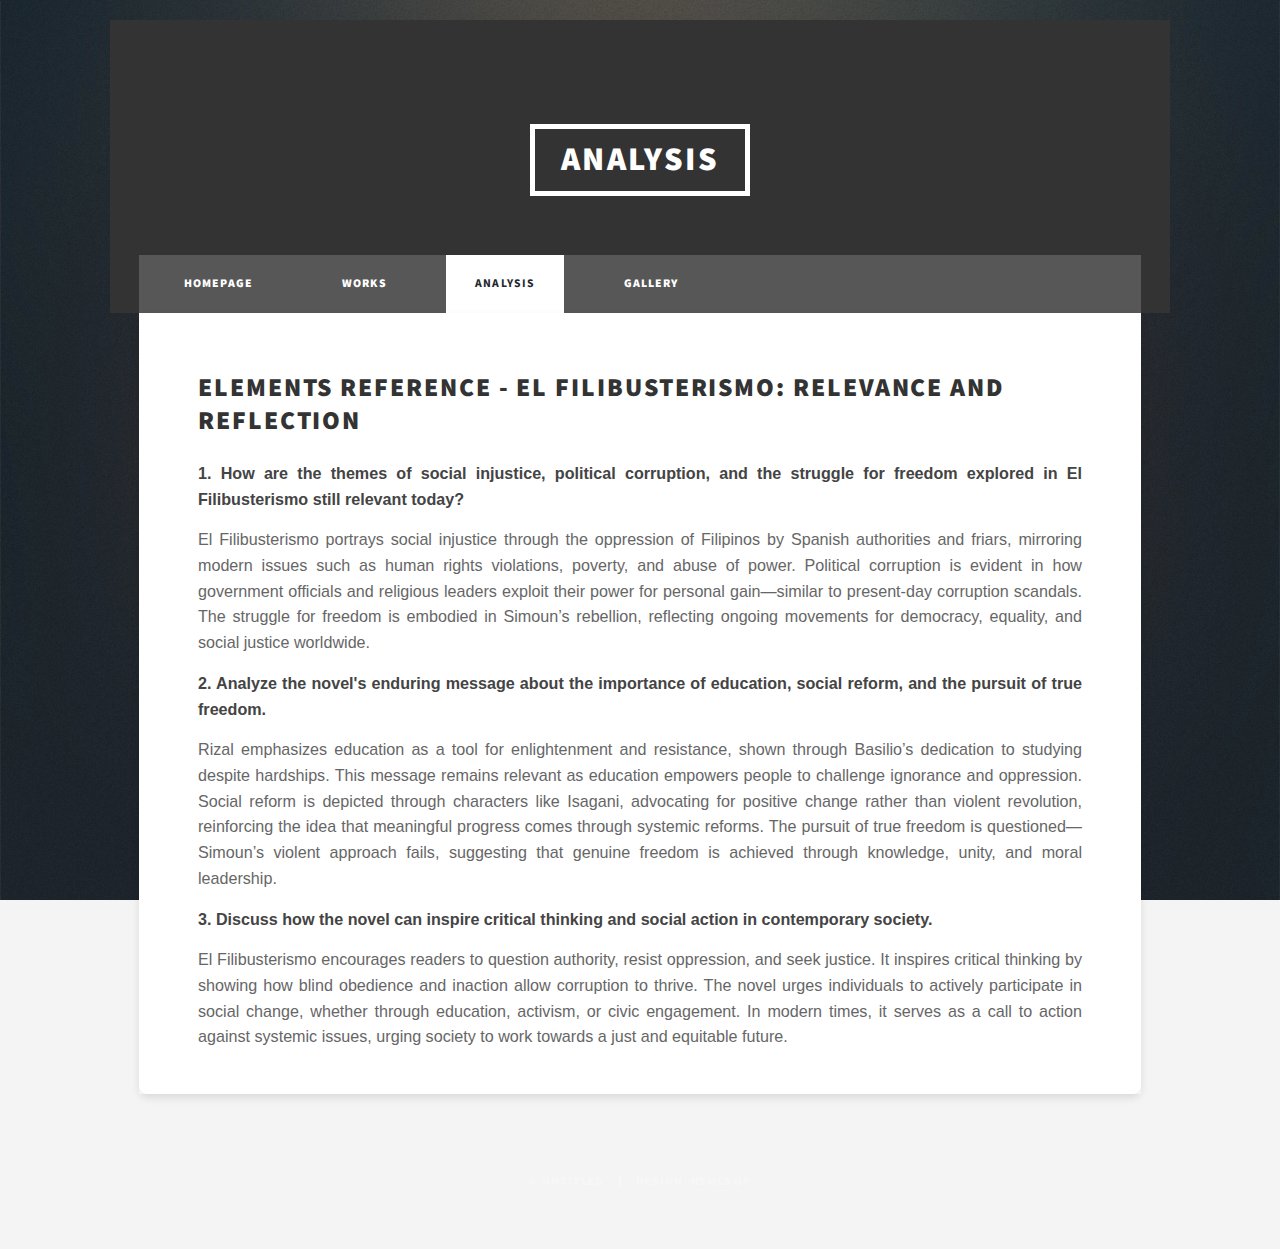
==== elements.html @ 584a5dd5 "Update elements.html" ====
<!DOCTYPE HTML>
<!--
	Massively by HTML5 UP
	html5up.net | @ajlkn
	Free for personal and commercial use under the CCA 3.0 license (html5up.net/license)
-->
<html>
	<head>
		<title>Analysis - El Filibusterismo</title>
		<meta charset="utf-8" />
		<meta name="viewport" content="width=device-width, initial-scale=1, user-scalable=no" />
		<link rel="stylesheet" href="assets/css/main.css" />
		<noscript><link rel="stylesheet" href="assets/css/noscript.css" /></noscript>
		<style>
        body {
            font-family: Arial, sans-serif;
            line-height: 1.6;
            margin: 0;
            padding: 0;
            background-color: #f4f4f4;
        }

        #wrapper {
            max-width: 1100px;
            margin: 0 auto;
            padding: 20px;
        }

        header {
            background: #333;
            color: #fff;
            padding: 20px 0;
            text-align: center;
        }

        nav ul {
            list-style-type: none;
            padding: 0;
            margin: 0;
            text-align: center;
        }

        nav ul li {
            display: inline;
            margin: 0 15px;
        }

        nav ul li a {
            color: #333;
            text-decoration: none;
        }

        nav ul li.active a {
            font-weight: bold;
        }

        .content {
            background-color: white;
            padding: 20px;
            border-radius: 8px;
            box-shadow: 0 4px 8px rgba(0, 0, 0, 0.1);
            margin-top: 20px;
        }

        .content h2 {
            color: #333;
        }

        .content p {
            color: #666;
            font-size: 1.1rem;
            margin-bottom: 1rem;
        }

        .content .question {
            font-weight: bold;
            color: #444;
        }
    </style>
	</head>
	<body class="is-preload">

		<!-- Wrapper -->
			<div id="wrapper">

				<!-- Header -->
					<header id="header">
						<a href="index.html" class="logo">Analysis</a>
					</header>

				<!-- Nav -->
					<nav id="nav">
						<ul class="links">
							<li><a href="index.html">Homepage</a></li>
							<li><a href="generic.html">Works</a></li>
							<li class="active"><a href="elements.html">Analysis</a></li>
                            <li><a href="gallery.html">Gallery</a></li>
						</ul>
						
					</nav>

				<!-- Main -->
					<div id="main">

                        <!-- Featured Post -->
							 <!-- Content Section -->
        <div class="content">
            <h2>Elements Reference - El Filibusterismo: Relevance and Reflection</h2>

            <div class="section">
                <p class="question">1. How are the themes of social injustice, political corruption, and the struggle for freedom explored in El Filibusterismo still relevant today?</p>
                <p>El Filibusterismo portrays social injustice through the oppression of Filipinos by Spanish authorities and friars, mirroring modern issues such as human rights violations, poverty, and abuse of power. Political corruption is evident in how government officials and religious leaders exploit their power for personal gain—similar to present-day corruption scandals. The struggle for freedom is embodied in Simoun’s rebellion, reflecting ongoing movements for democracy, equality, and social justice worldwide.</p>
            </div>

            <div class="section">
                <p class="question">2. Analyze the novel's enduring message about the importance of education, social reform, and the pursuit of true freedom.</p>
                <p>Rizal emphasizes education as a tool for enlightenment and resistance, shown through Basilio’s dedication to studying despite hardships. This message remains relevant as education empowers people to challenge ignorance and oppression. Social reform is depicted through characters like Isagani, advocating for positive change rather than violent revolution, reinforcing the idea that meaningful progress comes through systemic reforms. The pursuit of true freedom is questioned—Simoun’s violent approach fails, suggesting that genuine freedom is achieved through knowledge, unity, and moral leadership.</p>
            </div>

            <div class="section">
                <p class="question">3. Discuss how the novel can inspire critical thinking and social action in contemporary society.</p>
                <p>El Filibusterismo encourages readers to question authority, resist oppression, and seek justice. It inspires critical thinking by showing how blind obedience and inaction allow corruption to thrive. The novel urges individuals to actively participate in social change, whether through education, activism, or civic engagement. In modern times, it serves as a call to action against systemic issues, urging society to work towards a just and equitable future.</p>
            </div>
        </div>

    </div>

                   

                </div>

				<!-- Copyright -->
					<div id="copyright">
						<ul><li>&copy; Untitled</li><li>Design: <a href="https://html5up.net">HTML5 UP</a></li></ul>
					</div>

			</div>

		<!-- Scripts -->
			<script src="assets/js/jquery.min.js"></script>
			<script src="assets/js/jquery.scrollex.min.js"></script>
			<script src="assets/js/jquery.scrolly.min.js"></script>
			<script src="assets/js/browser.min.js"></script>
			<script src="assets/js/breakpoints.min.js"></script>
			<script src="assets/js/util.js"></script>
			<script src="assets/js/main.js"></script>

	</body>
</html>
---- assets/css/main.css ----
@import url(fontawesome-all.min.css);
@import url("https://fonts.googleapis.com/css?family=Merriweather:300,700,300italic,700italic|Source+Sans+Pro:900");

/*
	Massively by HTML5 UP
	html5up.net | @ajlkn
	Free for personal and commercial use under the CCA 3.0 license (html5up.net/license)
*/

html, body, div, span, applet, object,
iframe, h1, h2, h3, h4, h5, h6, p, blockquote,
pre, a, abbr, acronym, address, big, cite,
code, del, dfn, em, img, ins, kbd, q, s, samp,
small, strike, strong, sub, sup, tt, var, b,
u, i, center, dl, dt, dd, ol, ul, li, fieldset,
form, label, legend, table, caption, tbody,
tfoot, thead, tr, th, td, article, aside,
canvas, details, embed, figure, figcaption,
footer, header, hgroup, menu, nav, output, ruby,
section, summary, time, mark, audio, video {
	margin: 0;
	padding: 0;
	border: 0;
	font-size: 100%;
	font: inherit;
	vertical-align: baseline;}

article, aside, details, figcaption, figure,
footer, header, hgroup, menu, nav, section {
	display: block;}

body {
	line-height: 1;
}

ol, ul {
	list-style: none;
}

blockquote, q {
	quotes: none;
}

	blockquote:before, blockquote:after, q:before, q:after {
		content: '';
		content: none;
	}

table {
	border-collapse: collapse;
	border-spacing: 0;
}

body {
	-webkit-text-size-adjust: none;
}

mark {
	background-color: transparent;
	color: inherit;
}

input::-moz-focus-inner {
	border: 0;
	padding: 0;
}

input, select, textarea {
	-moz-appearance: none;
	-webkit-appearance: none;
	-ms-appearance: none;
	appearance: none;
}

/* Basic */

	@-ms-viewport {
		width: device-width;
	}

	body {
		-ms-overflow-style: scrollbar;
	}

	@media screen and (max-width: 480px) {

		html, body {
			min-width: 320px;
		}

	}

	html {
		box-sizing: border-box;
	}

	*, *:before, *:after {
		box-sizing: inherit;
	}

	body {
		background-color: #1e252d;
	}

		body.is-preload *, body.is-preload *:before, body.is-preload *:after {
			-moz-animation: none !important;
			-webkit-animation: none !important;
			-ms-animation: none !important;
			animation: none !important;
			-moz-transition: none !important;
			-webkit-transition: none !important;
			-ms-transition: none !important;
			transition: none !important;
		}

/* Type */

	html {
		font-size: 16pt;
	}

		@media screen and (max-width: 1680px) {

			html {
				font-size: 12pt;
			}

		}

		@media screen and (max-width: 1280px) {

			html {
				font-size: 11pt;
			}

		}

		@media screen and (max-width: 360px) {

			html {
				font-size: 10pt;
			}

		}

	body {
		color: #212931;
	}

	body, input, select, textarea {
		font-family: "Merriweather", Georgia, serif;
		font-weight: 300;
		font-size: 1rem;
		line-height: 2.375;
	}

	a {
		-moz-transition: color 0.2s ease-in-out, background-color 0.2s ease-in-out, border-color 0.2s ease-in-out, box-shadow 0.2s ease-in-out;
		-webkit-transition: color 0.2s ease-in-out, background-color 0.2s ease-in-out, border-color 0.2s ease-in-out, box-shadow 0.2s ease-in-out;
		-ms-transition: color 0.2s ease-in-out, background-color 0.2s ease-in-out, border-color 0.2s ease-in-out, box-shadow 0.2s ease-in-out;
		transition: color 0.2s ease-in-out, background-color 0.2s ease-in-out, border-color 0.2s ease-in-out, box-shadow 0.2s ease-in-out;
		border-bottom: dotted 1px;
		text-decoration: none;
	}

		a:hover {
			border-bottom-color: transparent;
		}

	strong, b {
		font-weight: 600;
	}

	em, i {
		font-style: italic;
	}

	p {
		text-align: justify;
		margin: 0 0 2rem 0;
	}

	h1, h2, h3, h4, h5, h6 {
		font-family: "Source Sans Pro", Helvetica, sans-serif;
		font-weight: 900;
		line-height: 1.5;
		letter-spacing: 0.075em;
		text-transform: uppercase;
		margin: 0 0 1rem 0;
	}

		h1 a, h2 a, h3 a, h4 a, h5 a, h6 a {
			border-bottom: 0;
			color: inherit;
			text-decoration: none;
		}

	h1 {
		font-size: 4rem;
		line-height: 1.1;
		margin: 0 0 2rem 0;
	}

	h2 {
		font-size: 1.75rem;
		line-height: 1.3;
		margin: 0 0 1.5rem 0;
	}

	h3 {
		font-size: 1.25rem;
		margin: 0 0 1.5rem 0;
	}

	h4 {
		font-size: 1rem;
	}

	h5 {
		font-size: 0.9rem;
	}

	h6 {
		font-size: 0.8rem;
	}

	sub {
		font-size: 0.8rem;
		position: relative;
		top: 0.5rem;
	}

	sup {
		font-size: 0.8rem;
		position: relative;
		top: -0.5rem;
	}

	blockquote {
		border-left: solid 4px;
		font-style: italic;
		margin: 0 0 2rem 0;
		padding: 0.5rem 0 0.5rem 2rem;
	}

	code {
		border: solid 2px;
		font-family: "Courier New", monospace;
		font-size: 0.9rem;
		margin: 0 0.25rem;
		padding: 0.25rem 0.65rem;
	}

	pre {
		-webkit-overflow-scrolling: touch;
		font-family: "Courier New", monospace;
		font-size: 0.9rem;
		margin: 0 0 2rem 0;
	}

		pre code {
			display: block;
			line-height: 1.75;
			padding: 1rem 1.5rem;
			overflow-x: auto;
		}

	hr {
		border: 0;
		border-bottom: solid 2px;
		margin: 3rem 0;
	}

		hr.major {
			margin: 5rem 0;
		}

	.align-left {
		text-align: left;
	}

	.align-center {
		text-align: center;
	}

	.align-right {
		text-align: right;
	}

	input, select, textarea {
		color: #212931;
	}

	a {
		color: #212931;
		border-bottom-color: rgba(33, 41, 49, 0.5);
	}

		a:hover {
			border-bottom-color: transparent;
			color: #18bfef !important;
		}

	strong, b {
		color: #212931;
	}

	h1, h2, h3, h4, h5, h6 {
		color: #212931;
	}

	blockquote {
		border-left-color: #eeeeee;
	}

	code {
		background: rgba(220, 220, 220, 0.25);
		border-color: #eeeeee;
	}

	hr {
		border-bottom-color: #eeeeee;
	}

/* Row */

	.row {
		display: flex;
		flex-wrap: wrap;
		box-sizing: border-box;
		align-items: stretch;
	}

		.row > * {
			box-sizing: border-box;
		}

		.row.gtr-uniform > * > :last-child {
			margin-bottom: 0;
		}

		.row.aln-left {
			justify-content: flex-start;
		}

		.row.aln-center {
			justify-content: center;
		}

		.row.aln-right {
			justify-content: flex-end;
		}

		.row.aln-top {
			align-items: flex-start;
		}

		.row.aln-middle {
			align-items: center;
		}

		.row.aln-bottom {
			align-items: flex-end;
		}

		.row > .imp {
			order: -1;
		}

		.row > .col-1 {
			width: 8.33333%;
		}

		.row > .off-1 {
			margin-left: 8.33333%;
		}

		.row > .col-2 {
			width: 16.66667%;
		}

		.row > .off-2 {
			margin-left: 16.66667%;
		}

		.row > .col-3 {
			width: 25%;
		}

		.row > .off-3 {
			margin-left: 25%;
		}

		.row > .col-4 {
			width: 33.33333%;
		}

		.row > .off-4 {
			margin-left: 33.33333%;
		}

		.row > .col-5 {
			width: 41.66667%;
		}

		.row > .off-5 {
			margin-left: 41.66667%;
		}

		.row > .col-6 {
			width: 50%;
		}

		.row > .off-6 {
			margin-left: 50%;
		}

		.row > .col-7 {
			width: 58.33333%;
		}

		.row > .off-7 {
			margin-left: 58.33333%;
		}

		.row > .col-8 {
			width: 66.66667%;
		}

		.row > .off-8 {
			margin-left: 66.66667%;
		}

		.row > .col-9 {
			width: 75%;
		}

		.row > .off-9 {
			margin-left: 75%;
		}

		.row > .col-10 {
			width: 83.33333%;
		}

		.row > .off-10 {
			margin-left: 83.33333%;
		}

		.row > .col-11 {
			width: 91.66667%;
		}

		.row > .off-11 {
			margin-left: 91.66667%;
		}

		.row > .col-12 {
			width: 100%;
		}

		.row > .off-12 {
			margin-left: 100%;
		}

		.row.gtr-0 {
			margin-top: 0;
			margin-left: 0rem;
		}

			.row.gtr-0 > * {
				padding: 0 0 0 0rem;
			}

			.row.gtr-0.gtr-uniform {
				margin-top: 0rem;
			}

				.row.gtr-0.gtr-uniform > * {
					padding-top: 0rem;
				}

		.row.gtr-25 {
			margin-top: 0;
			margin-left: -0.375rem;
		}

			.row.gtr-25 > * {
				padding: 0 0 0 0.375rem;
			}

			.row.gtr-25.gtr-uniform {
				margin-top: -0.375rem;
			}

				.row.gtr-25.gtr-uniform > * {
					padding-top: 0.375rem;
				}

		.row.gtr-50 {
			margin-top: 0;
			margin-left: -0.75rem;
		}

			.row.gtr-50 > * {
				padding: 0 0 0 0.75rem;
			}

			.row.gtr-50.gtr-uniform {
				margin-top: -0.75rem;
			}

				.row.gtr-50.gtr-uniform > * {
					padding-top: 0.75rem;
				}

		.row {
			margin-top: 0;
			margin-left: -1.5rem;
		}

			.row > * {
				padding: 0 0 0 1.5rem;
			}

			.row.gtr-uniform {
				margin-top: -1.5rem;
			}

				.row.gtr-uniform > * {
					padding-top: 1.5rem;
				}

		.row.gtr-150 {
			margin-top: 0;
			margin-left: -2.25rem;
		}

			.row.gtr-150 > * {
				padding: 0 0 0 2.25rem;
			}

			.row.gtr-150.gtr-uniform {
				margin-top: -2.25rem;
			}

				.row.gtr-150.gtr-uniform > * {
					padding-top: 2.25rem;
				}

		.row.gtr-200 {
			margin-top: 0;
			margin-left: -3rem;
		}

			.row.gtr-200 > * {
				padding: 0 0 0 3rem;
			}

			.row.gtr-200.gtr-uniform {
				margin-top: -3rem;
			}

				.row.gtr-200.gtr-uniform > * {
					padding-top: 3rem;
				}

		@media screen and (max-width: 1680px) {

			.row {
				display: flex;
				flex-wrap: wrap;
				box-sizing: border-box;
				align-items: stretch;
			}

				.row > * {
					box-sizing: border-box;
				}

				.row.gtr-uniform > * > :last-child {
					margin-bottom: 0;
				}

				.row.aln-left {
					justify-content: flex-start;
				}

				.row.aln-center {
					justify-content: center;
				}

				.row.aln-right {
					justify-content: flex-end;
				}

				.row.aln-top {
					align-items: flex-start;
				}

				.row.aln-middle {
					align-items: center;
				}

				.row.aln-bottom {
					align-items: flex-end;
				}

				.row > .imp-xlarge {
					order: -1;
				}

				.row > .col-1-xlarge {
					width: 8.33333%;
				}

				.row > .off-1-xlarge {
					margin-left: 8.33333%;
				}

				.row > .col-2-xlarge {
					width: 16.66667%;
				}

				.row > .off-2-xlarge {
					margin-left: 16.66667%;
				}

				.row > .col-3-xlarge {
					width: 25%;
				}

				.row > .off-3-xlarge {
					margin-left: 25%;
				}

				.row > .col-4-xlarge {
					width: 33.33333%;
				}

				.row > .off-4-xlarge {
					margin-left: 33.33333%;
				}

				.row > .col-5-xlarge {
					width: 41.66667%;
				}

				.row > .off-5-xlarge {
					margin-left: 41.66667%;
				}

				.row > .col-6-xlarge {
					width: 50%;
				}

				.row > .off-6-xlarge {
					margin-left: 50%;
				}

				.row > .col-7-xlarge {
					width: 58.33333%;
				}

				.row > .off-7-xlarge {
					margin-left: 58.33333%;
				}

				.row > .col-8-xlarge {
					width: 66.66667%;
				}

				.row > .off-8-xlarge {
					margin-left: 66.66667%;
				}

				.row > .col-9-xlarge {
					width: 75%;
				}

				.row > .off-9-xlarge {
					margin-left: 75%;
				}

				.row > .col-10-xlarge {
					width: 83.33333%;
				}

				.row > .off-10-xlarge {
					margin-left: 83.33333%;
				}

				.row > .col-11-xlarge {
					width: 91.66667%;
				}

				.row > .off-11-xlarge {
					margin-left: 91.66667%;
				}

				.row > .col-12-xlarge {
					width: 100%;
				}

				.row > .off-12-xlarge {
					margin-left: 100%;
				}

				.row.gtr-0 {
					margin-top: 0;
					margin-left: 0rem;
				}

					.row.gtr-0 > * {
						padding: 0 0 0 0rem;
					}

					.row.gtr-0.gtr-uniform {
						margin-top: 0rem;
					}

						.row.gtr-0.gtr-uniform > * {
							padding-top: 0rem;
						}

				.row.gtr-25 {
					margin-top: 0;
					margin-left: -0.375rem;
				}

					.row.gtr-25 > * {
						padding: 0 0 0 0.375rem;
					}

					.row.gtr-25.gtr-uniform {
						margin-top: -0.375rem;
					}

						.row.gtr-25.gtr-uniform > * {
							padding-top: 0.375rem;
						}

				.row.gtr-50 {
					margin-top: 0;
					margin-left: -0.75rem;
				}

					.row.gtr-50 > * {
						padding: 0 0 0 0.75rem;
					}

					.row.gtr-50.gtr-uniform {
						margin-top: -0.75rem;
					}

						.row.gtr-50.gtr-uniform > * {
							padding-top: 0.75rem;
						}

				.row {
					margin-top: 0;
					margin-left: -1.5rem;
				}

					.row > * {
						padding: 0 0 0 1.5rem;
					}

					.row.gtr-uniform {
						margin-top: -1.5rem;
					}

						.row.gtr-uniform > * {
							padding-top: 1.5rem;
						}

				.row.gtr-150 {
					margin-top: 0;
					margin-left: -2.25rem;
				}

					.row.gtr-150 > * {
						padding: 0 0 0 2.25rem;
					}

					.row.gtr-150.gtr-uniform {
						margin-top: -2.25rem;
					}

						.row.gtr-150.gtr-uniform > * {
							padding-top: 2.25rem;
						}

				.row.gtr-200 {
					margin-top: 0;
					margin-left: -3rem;
				}

					.row.gtr-200 > * {
						padding: 0 0 0 3rem;
					}

					.row.gtr-200.gtr-uniform {
						margin-top: -3rem;
					}

						.row.gtr-200.gtr-uniform > * {
							padding-top: 3rem;
						}

		}

		@media screen and (max-width: 1280px) {

			.row {
				display: flex;
				flex-wrap: wrap;
				box-sizing: border-box;
				align-items: stretch;
			}

				.row > * {
					box-sizing: border-box;
				}

				.row.gtr-uniform > * > :last-child {
					margin-bottom: 0;
				}

				.row.aln-left {
					justify-content: flex-start;
				}

				.row.aln-center {
					justify-content: center;
				}

				.row.aln-right {
					justify-content: flex-end;
				}

				.row.aln-top {
					align-items: flex-start;
				}

				.row.aln-middle {
					align-items: center;
				}

				.row.aln-bottom {
					align-items: flex-end;
				}

				.row > .imp-large {
					order: -1;
				}

				.row > .col-1-large {
					width: 8.33333%;
				}

				.row > .off-1-large {
					margin-left: 8.33333%;
				}

				.row > .col-2-large {
					width: 16.66667%;
				}

				.row > .off-2-large {
					margin-left: 16.66667%;
				}

				.row > .col-3-large {
					width: 25%;
				}

				.row > .off-3-large {
					margin-left: 25%;
				}

				.row > .col-4-large {
					width: 33.33333%;
				}

				.row > .off-4-large {
					margin-left: 33.33333%;
				}

				.row > .col-5-large {
					width: 41.66667%;
				}

				.row > .off-5-large {
					margin-left: 41.66667%;
				}

				.row > .col-6-large {
					width: 50%;
				}

				.row > .off-6-large {
					margin-left: 50%;
				}

				.row > .col-7-large {
					width: 58.33333%;
				}

				.row > .off-7-large {
					margin-left: 58.33333%;
				}

				.row > .col-8-large {
					width: 66.66667%;
				}

				.row > .off-8-large {
					margin-left: 66.66667%;
				}

				.row > .col-9-large {
					width: 75%;
				}

				.row > .off-9-large {
					margin-left: 75%;
				}

				.row > .col-10-large {
					width: 83.33333%;
				}

				.row > .off-10-large {
					margin-left: 83.33333%;
				}

				.row > .col-11-large {
					width: 91.66667%;
				}

				.row > .off-11-large {
					margin-left: 91.66667%;
				}

				.row > .col-12-large {
					width: 100%;
				}

				.row > .off-12-large {
					margin-left: 100%;
				}

				.row.gtr-0 {
					margin-top: 0;
					margin-left: 0rem;
				}

					.row.gtr-0 > * {
						padding: 0 0 0 0rem;
					}

					.row.gtr-0.gtr-uniform {
						margin-top: 0rem;
					}

						.row.gtr-0.gtr-uniform > * {
							padding-top: 0rem;
						}

				.row.gtr-25 {
					margin-top: 0;
					margin-left: -0.375rem;
				}

					.row.gtr-25 > * {
						padding: 0 0 0 0.375rem;
					}

					.row.gtr-25.gtr-uniform {
						margin-top: -0.375rem;
					}

						.row.gtr-25.gtr-uniform > * {
							padding-top: 0.375rem;
						}

				.row.gtr-50 {
					margin-top: 0;
					margin-left: -0.75rem;
				}

					.row.gtr-50 > * {
						padding: 0 0 0 0.75rem;
					}

					.row.gtr-50.gtr-uniform {
						margin-top: -0.75rem;
					}

						.row.gtr-50.gtr-uniform > * {
							padding-top: 0.75rem;
						}

				.row {
					margin-top: 0;
					margin-left: -1.5rem;
				}

					.row > * {
						padding: 0 0 0 1.5rem;
					}

					.row.gtr-uniform {
						margin-top: -1.5rem;
					}

						.row.gtr-uniform > * {
							padding-top: 1.5rem;
						}

				.row.gtr-150 {
					margin-top: 0;
					margin-left: -2.25rem;
				}

					.row.gtr-150 > * {
						padding: 0 0 0 2.25rem;
					}

					.row.gtr-150.gtr-uniform {
						margin-top: -2.25rem;
					}

						.row.gtr-150.gtr-uniform > * {
							padding-top: 2.25rem;
						}

				.row.gtr-200 {
					margin-top: 0;
					margin-left: -3rem;
				}

					.row.gtr-200 > * {
						padding: 0 0 0 3rem;
					}

					.row.gtr-200.gtr-uniform {
						margin-top: -3rem;
					}

						.row.gtr-200.gtr-uniform > * {
							padding-top: 3rem;
						}

		}

		@media screen and (max-width: 980px) {

			.row {
				display: flex;
				flex-wrap: wrap;
				box-sizing: border-box;
				align-items: stretch;
			}

				.row > * {
					box-sizing: border-box;
				}

				.row.gtr-uniform > * > :last-child {
					margin-bottom: 0;
				}

				.row.aln-left {
					justify-content: flex-start;
				}

				.row.aln-center {
					justify-content: center;
				}

				.row.aln-right {
					justify-content: flex-end;
				}

				.row.aln-top {
					align-items: flex-start;
				}

				.row.aln-middle {
					align-items: center;
				}

				.row.aln-bottom {
					align-items: flex-end;
				}

				.row > .imp-medium {
					order: -1;
				}

				.row > .col-1-medium {
					width: 8.33333%;
				}

				.row > .off-1-medium {
					margin-left: 8.33333%;
				}

				.row > .col-2-medium {
					width: 16.66667%;
				}

				.row > .off-2-medium {
					margin-left: 16.66667%;
				}

				.row > .col-3-medium {
					width: 25%;
				}

				.row > .off-3-medium {
					margin-left: 25%;
				}

				.row > .col-4-medium {
					width: 33.33333%;
				}

				.row > .off-4-medium {
					margin-left: 33.33333%;
				}

				.row > .col-5-medium {
					width: 41.66667%;
				}

				.row > .off-5-medium {
					margin-left: 41.66667%;
				}

				.row > .col-6-medium {
					width: 50%;
				}

				.row > .off-6-medium {
					margin-left: 50%;
				}

				.row > .col-7-medium {
					width: 58.33333%;
				}

				.row > .off-7-medium {
					margin-left: 58.33333%;
				}

				.row > .col-8-medium {
					width: 66.66667%;
				}

				.row > .off-8-medium {
					margin-left: 66.66667%;
				}

				.row > .col-9-medium {
					width: 75%;
				}

				.row > .off-9-medium {
					margin-left: 75%;
				}

				.row > .col-10-medium {
					width: 83.33333%;
				}

				.row > .off-10-medium {
					margin-left: 83.33333%;
				}

				.row > .col-11-medium {
					width: 91.66667%;
				}

				.row > .off-11-medium {
					margin-left: 91.66667%;
				}

				.row > .col-12-medium {
					width: 100%;
				}

				.row > .off-12-medium {
					margin-left: 100%;
				}

				.row.gtr-0 {
					margin-top: 0;
					margin-left: 0rem;
				}

					.row.gtr-0 > * {
						padding: 0 0 0 0rem;
					}

					.row.gtr-0.gtr-uniform {
						margin-top: 0rem;
					}

						.row.gtr-0.gtr-uniform > * {
							padding-top: 0rem;
						}

				.row.gtr-25 {
					margin-top: 0;
					margin-left: -0.375rem;
				}

					.row.gtr-25 > * {
						padding: 0 0 0 0.375rem;
					}

					.row.gtr-25.gtr-uniform {
						margin-top: -0.375rem;
					}

						.row.gtr-25.gtr-uniform > * {
							padding-top: 0.375rem;
						}

				.row.gtr-50 {
					margin-top: 0;
					margin-left: -0.75rem;
				}

					.row.gtr-50 > * {
						padding: 0 0 0 0.75rem;
					}

					.row.gtr-50.gtr-uniform {
						margin-top: -0.75rem;
					}

						.row.gtr-50.gtr-uniform > * {
							padding-top: 0.75rem;
						}

				.row {
					margin-top: 0;
					margin-left: -1.5rem;
				}

					.row > * {
						padding: 0 0 0 1.5rem;
					}

					.row.gtr-uniform {
						margin-top: -1.5rem;
					}

						.row.gtr-uniform > * {
							padding-top: 1.5rem;
						}

				.row.gtr-150 {
					margin-top: 0;
					margin-left: -2.25rem;
				}

					.row.gtr-150 > * {
						padding: 0 0 0 2.25rem;
					}

					.row.gtr-150.gtr-uniform {
						margin-top: -2.25rem;
					}

						.row.gtr-150.gtr-uniform > * {
							padding-top: 2.25rem;
						}

				.row.gtr-200 {
					margin-top: 0;
					margin-left: -3rem;
				}

					.row.gtr-200 > * {
						padding: 0 0 0 3rem;
					}

					.row.gtr-200.gtr-uniform {
						margin-top: -3rem;
					}

						.row.gtr-200.gtr-uniform > * {
							padding-top: 3rem;
						}

		}

		@media screen and (max-width: 736px) {

			.row {
				display: flex;
				flex-wrap: wrap;
				box-sizing: border-box;
				align-items: stretch;
			}

				.row > * {
					box-sizing: border-box;
				}

				.row.gtr-uniform > * > :last-child {
					margin-bottom: 0;
				}

				.row.aln-left {
					justify-content: flex-start;
				}

				.row.aln-center {
					justify-content: center;
				}

				.row.aln-right {
					justify-content: flex-end;
				}

				.row.aln-top {
					align-items: flex-start;
				}

				.row.aln-middle {
					align-items: center;
				}

				.row.aln-bottom {
					align-items: flex-end;
				}

				.row > .imp-small {
					order: -1;
				}

				.row > .col-1-small {
					width: 8.33333%;
				}

				.row > .off-1-small {
					margin-left: 8.33333%;
				}

				.row > .col-2-small {
					width: 16.66667%;
				}

				.row > .off-2-small {
					margin-left: 16.66667%;
				}

				.row > .col-3-small {
					width: 25%;
				}

				.row > .off-3-small {
					margin-left: 25%;
				}

				.row > .col-4-small {
					width: 33.33333%;
				}

				.row > .off-4-small {
					margin-left: 33.33333%;
				}

				.row > .col-5-small {
					width: 41.66667%;
				}

				.row > .off-5-small {
					margin-left: 41.66667%;
				}

				.row > .col-6-small {
					width: 50%;
				}

				.row > .off-6-small {
					margin-left: 50%;
				}

				.row > .col-7-small {
					width: 58.33333%;
				}

				.row > .off-7-small {
					margin-left: 58.33333%;
				}

				.row > .col-8-small {
					width: 66.66667%;
				}

				.row > .off-8-small {
					margin-left: 66.66667%;
				}

				.row > .col-9-small {
					width: 75%;
				}

				.row > .off-9-small {
					margin-left: 75%;
				}

				.row > .col-10-small {
					width: 83.33333%;
				}

				.row > .off-10-small {
					margin-left: 83.33333%;
				}

				.row > .col-11-small {
					width: 91.66667%;
				}

				.row > .off-11-small {
					margin-left: 91.66667%;
				}

				.row > .col-12-small {
					width: 100%;
				}

				.row > .off-12-small {
					margin-left: 100%;
				}

				.row.gtr-0 {
					margin-top: 0;
					margin-left: 0rem;
				}

					.row.gtr-0 > * {
						padding: 0 0 0 0rem;
					}

					.row.gtr-0.gtr-uniform {
						margin-top: 0rem;
					}

						.row.gtr-0.gtr-uniform > * {
							padding-top: 0rem;
						}

				.row.gtr-25 {
					margin-top: 0;
					margin-left: -0.375rem;
				}

					.row.gtr-25 > * {
						padding: 0 0 0 0.375rem;
					}

					.row.gtr-25.gtr-uniform {
						margin-top: -0.375rem;
					}

						.row.gtr-25.gtr-uniform > * {
							padding-top: 0.375rem;
						}

				.row.gtr-50 {
					margin-top: 0;
					margin-left: -0.75rem;
				}

					.row.gtr-50 > * {
						padding: 0 0 0 0.75rem;
					}

					.row.gtr-50.gtr-uniform {
						margin-top: -0.75rem;
					}

						.row.gtr-50.gtr-uniform > * {
							padding-top: 0.75rem;
						}

				.row {
					margin-top: 0;
					margin-left: -1.5rem;
				}

					.row > * {
						padding: 0 0 0 1.5rem;
					}

					.row.gtr-uniform {
						margin-top: -1.5rem;
					}

						.row.gtr-uniform > * {
							padding-top: 1.5rem;
						}

				.row.gtr-150 {
					margin-top: 0;
					margin-left: -2.25rem;
				}

					.row.gtr-150 > * {
						padding: 0 0 0 2.25rem;
					}

					.row.gtr-150.gtr-uniform {
						margin-top: -2.25rem;
					}

						.row.gtr-150.gtr-uniform > * {
							padding-top: 2.25rem;
						}

				.row.gtr-200 {
					margin-top: 0;
					margin-left: -3rem;
				}

					.row.gtr-200 > * {
						padding: 0 0 0 3rem;
					}

					.row.gtr-200.gtr-uniform {
						margin-top: -3rem;
					}

						.row.gtr-200.gtr-uniform > * {
							padding-top: 3rem;
						}

		}

		@media screen and (max-width: 480px) {

			.row {
				display: flex;
				flex-wrap: wrap;
				box-sizing: border-box;
				align-items: stretch;
			}

				.row > * {
					box-sizing: border-box;
				}

				.row.gtr-uniform > * > :last-child {
					margin-bottom: 0;
				}

				.row.aln-left {
					justify-content: flex-start;
				}

				.row.aln-center {
					justify-content: center;
				}

				.row.aln-right {
					justify-content: flex-end;
				}

				.row.aln-top {
					align-items: flex-start;
				}

				.row.aln-middle {
					align-items: center;
				}

				.row.aln-bottom {
					align-items: flex-end;
				}

				.row > .imp-xsmall {
					order: -1;
				}

				.row > .col-1-xsmall {
					width: 8.33333%;
				}

				.row > .off-1-xsmall {
					margin-left: 8.33333%;
				}

				.row > .col-2-xsmall {
					width: 16.66667%;
				}

				.row > .off-2-xsmall {
					margin-left: 16.66667%;
				}

				.row > .col-3-xsmall {
					width: 25%;
				}

				.row > .off-3-xsmall {
					margin-left: 25%;
				}

				.row > .col-4-xsmall {
					width: 33.33333%;
				}

				.row > .off-4-xsmall {
					margin-left: 33.33333%;
				}

				.row > .col-5-xsmall {
					width: 41.66667%;
				}

				.row > .off-5-xsmall {
					margin-left: 41.66667%;
				}

				.row > .col-6-xsmall {
					width: 50%;
				}

				.row > .off-6-xsmall {
					margin-left: 50%;
				}

				.row > .col-7-xsmall {
					width: 58.33333%;
				}

				.row > .off-7-xsmall {
					margin-left: 58.33333%;
				}

				.row > .col-8-xsmall {
					width: 66.66667%;
				}

				.row > .off-8-xsmall {
					margin-left: 66.66667%;
				}

				.row > .col-9-xsmall {
					width: 75%;
				}

				.row > .off-9-xsmall {
					margin-left: 75%;
				}

				.row > .col-10-xsmall {
					width: 83.33333%;
				}

				.row > .off-10-xsmall {
					margin-left: 83.33333%;
				}

				.row > .col-11-xsmall {
					width: 91.66667%;
				}

				.row > .off-11-xsmall {
					margin-left: 91.66667%;
				}

				.row > .col-12-xsmall {
					width: 100%;
				}

				.row > .off-12-xsmall {
					margin-left: 100%;
				}

				.row.gtr-0 {
					margin-top: 0;
					margin-left: 0rem;
				}

					.row.gtr-0 > * {
						padding: 0 0 0 0rem;
					}

					.row.gtr-0.gtr-uniform {
						margin-top: 0rem;
					}

						.row.gtr-0.gtr-uniform > * {
							padding-top: 0rem;
						}

				.row.gtr-25 {
					margin-top: 0;
					margin-left: -0.375rem;
				}

					.row.gtr-25 > * {
						padding: 0 0 0 0.375rem;
					}

					.row.gtr-25.gtr-uniform {
						margin-top: -0.375rem;
					}

						.row.gtr-25.gtr-uniform > * {
							padding-top: 0.375rem;
						}

				.row.gtr-50 {
					margin-top: 0;
					margin-left: -0.75rem;
				}

					.row.gtr-50 > * {
						padding: 0 0 0 0.75rem;
					}

					.row.gtr-50.gtr-uniform {
						margin-top: -0.75rem;
					}

						.row.gtr-50.gtr-uniform > * {
							padding-top: 0.75rem;
						}

				.row {
					margin-top: 0;
					margin-left: -1.5rem;
				}

					.row > * {
						padding: 0 0 0 1.5rem;
					}

					.row.gtr-uniform {
						margin-top: -1.5rem;
					}

						.row.gtr-uniform > * {
							padding-top: 1.5rem;
						}

				.row.gtr-150 {
					margin-top: 0;
					margin-left: -2.25rem;
				}

					.row.gtr-150 > * {
						padding: 0 0 0 2.25rem;
					}

					.row.gtr-150.gtr-uniform {
						margin-top: -2.25rem;
					}

						.row.gtr-150.gtr-uniform > * {
							padding-top: 2.25rem;
						}

				.row.gtr-200 {
					margin-top: 0;
					margin-left: -3rem;
				}

					.row.gtr-200 > * {
						padding: 0 0 0 3rem;
					}

					.row.gtr-200.gtr-uniform {
						margin-top: -3rem;
					}

						.row.gtr-200.gtr-uniform > * {
							padding-top: 3rem;
						}

		}

		@media screen and (max-width: 360px) {

			.row {
				display: flex;
				flex-wrap: wrap;
				box-sizing: border-box;
				align-items: stretch;
			}

				.row > * {
					box-sizing: border-box;
				}

				.row.gtr-uniform > * > :last-child {
					margin-bottom: 0;
				}

				.row.aln-left {
					justify-content: flex-start;
				}

				.row.aln-center {
					justify-content: center;
				}

				.row.aln-right {
					justify-content: flex-end;
				}

				.row.aln-top {
					align-items: flex-start;
				}

				.row.aln-middle {
					align-items: center;
				}

				.row.aln-bottom {
					align-items: flex-end;
				}

				.row > .imp-xxsmall {
					order: -1;
				}

				.row > .col-1-xxsmall {
					width: 8.33333%;
				}

				.row > .off-1-xxsmall {
					margin-left: 8.33333%;
				}

				.row > .col-2-xxsmall {
					width: 16.66667%;
				}

				.row > .off-2-xxsmall {
					margin-left: 16.66667%;
				}

				.row > .col-3-xxsmall {
					width: 25%;
				}

				.row > .off-3-xxsmall {
					margin-left: 25%;
				}

				.row > .col-4-xxsmall {
					width: 33.33333%;
				}

				.row > .off-4-xxsmall {
					margin-left: 33.33333%;
				}

				.row > .col-5-xxsmall {
					width: 41.66667%;
				}

				.row > .off-5-xxsmall {
					margin-left: 41.66667%;
				}

				.row > .col-6-xxsmall {
					width: 50%;
				}

				.row > .off-6-xxsmall {
					margin-left: 50%;
				}

				.row > .col-7-xxsmall {
					width: 58.33333%;
				}

				.row > .off-7-xxsmall {
					margin-left: 58.33333%;
				}

				.row > .col-8-xxsmall {
					width: 66.66667%;
				}

				.row > .off-8-xxsmall {
					margin-left: 66.66667%;
				}

				.row > .col-9-xxsmall {
					width: 75%;
				}

				.row > .off-9-xxsmall {
					margin-left: 75%;
				}

				.row > .col-10-xxsmall {
					width: 83.33333%;
				}

				.row > .off-10-xxsmall {
					margin-left: 83.33333%;
				}

				.row > .col-11-xxsmall {
					width: 91.66667%;
				}

				.row > .off-11-xxsmall {
					margin-left: 91.66667%;
				}

				.row > .col-12-xxsmall {
					width: 100%;
				}

				.row > .off-12-xxsmall {
					margin-left: 100%;
				}

				.row.gtr-0 {
					margin-top: 0;
					margin-left: 0rem;
				}

					.row.gtr-0 > * {
						padding: 0 0 0 0rem;
					}

					.row.gtr-0.gtr-uniform {
						margin-top: 0rem;
					}

						.row.gtr-0.gtr-uniform > * {
							padding-top: 0rem;
						}

				.row.gtr-25 {
					margin-top: 0;
					margin-left: -0.375rem;
				}

					.row.gtr-25 > * {
						padding: 0 0 0 0.375rem;
					}

					.row.gtr-25.gtr-uniform {
						margin-top: -0.375rem;
					}

						.row.gtr-25.gtr-uniform > * {
							padding-top: 0.375rem;
						}

				.row.gtr-50 {
					margin-top: 0;
					margin-left: -0.75rem;
				}

					.row.gtr-50 > * {
						padding: 0 0 0 0.75rem;
					}

					.row.gtr-50.gtr-uniform {
						margin-top: -0.75rem;
					}

						.row.gtr-50.gtr-uniform > * {
							padding-top: 0.75rem;
						}

				.row {
					margin-top: 0;
					margin-left: -1.5rem;
				}

					.row > * {
						padding: 0 0 0 1.5rem;
					}

					.row.gtr-uniform {
						margin-top: -1.5rem;
					}

						.row.gtr-uniform > * {
							padding-top: 1.5rem;
						}

				.row.gtr-150 {
					margin-top: 0;
					margin-left: -2.25rem;
				}

					.row.gtr-150 > * {
						padding: 0 0 0 2.25rem;
					}

					.row.gtr-150.gtr-uniform {
						margin-top: -2.25rem;
					}

						.row.gtr-150.gtr-uniform > * {
							padding-top: 2.25rem;
						}

				.row.gtr-200 {
					margin-top: 0;
					margin-left: -3rem;
				}

					.row.gtr-200 > * {
						padding: 0 0 0 3rem;
					}

					.row.gtr-200.gtr-uniform {
						margin-top: -3rem;
					}

						.row.gtr-200.gtr-uniform > * {
							padding-top: 3rem;
						}

		}

/* Box */

	.box {
		border: solid 2px;
		margin-bottom: 2rem;
		padding: 1.5rem;
	}

		.box > :last-child,
		.box > :last-child > :last-child,
		.box > :last-child > :last-child > :last-child {
			margin-bottom: 0;
		}

		.box.alt {
			border: 0;
			border-radius: 0;
			padding: 0;
		}

	.box {
		border-color: #eeeeee;
	}

/* Button */

	input[type="submit"],
	input[type="reset"],
	input[type="button"],
	button,
	.button {
		-moz-appearance: none;
		-webkit-appearance: none;
		-ms-appearance: none;
		appearance: none;
		-moz-transition: background-color 0.2s ease-in-out, box-shadow 0.2s ease-in-out, color 0.2s ease-in-out;
		-webkit-transition: background-color 0.2s ease-in-out, box-shadow 0.2s ease-in-out, color 0.2s ease-in-out;
		-ms-transition: background-color 0.2s ease-in-out, box-shadow 0.2s ease-in-out, color 0.2s ease-in-out;
		transition: background-color 0.2s ease-in-out, box-shadow 0.2s ease-in-out, color 0.2s ease-in-out;
		border: 0;
		border-radius: 0;
		cursor: pointer;
		display: inline-block;
		font-family: "Source Sans Pro", Helvetica, sans-serif;
		font-size: 0.8rem;
		font-weight: 900;
		letter-spacing: 0.075em;
		height: 3rem;
		line-height: 3rem;
		padding: 0 2rem;
		text-align: center;
		text-decoration: none;
		text-transform: uppercase;
		white-space: nowrap;
	}

		input[type="submit"].icon:before,
		input[type="reset"].icon:before,
		input[type="button"].icon:before,
		button.icon:before,
		.button.icon:before {
			margin-right: 0.5rem;
		}

		input[type="submit"].icon.solo,
		input[type="reset"].icon.solo,
		input[type="button"].icon.solo,
		button.icon.solo,
		.button.icon.solo {
			position: relative;
			width: 4rem;
			height: 4rem;
			line-height: 4rem;
			border-radius: 4rem;
			text-indent: 4rem;
			overflow: hidden;
			padding: 0;
			white-space: nowrap;
		}

			input[type="submit"].icon.solo:before,
			input[type="reset"].icon.solo:before,
			input[type="button"].icon.solo:before,
			button.icon.solo:before,
			.button.icon.solo:before {
				position: absolute;
				display: block;
				top: 0;
				left: 0;
				width: inherit;
				height: inherit;
				line-height: inherit;
				font-size: 1.25rem;
				margin-right: 0;
				text-align: center;
				text-indent: 0;
			}

		input[type="submit"].fit,
		input[type="reset"].fit,
		input[type="button"].fit,
		button.fit,
		.button.fit {
			width: 100%;
		}

		input[type="submit"].small,
		input[type="reset"].small,
		input[type="button"].small,
		button.small,
		.button.small {
			font-size: 0.7rem;
			height: 2.5rem;
			line-height: 2.5rem;
			padding: 0 1.5rem;
		}

		input[type="submit"].large,
		input[type="reset"].large,
		input[type="button"].large,
		button.large,
		.button.large {
			font-size: 0.9rem;
			height: 3.5rem;
			line-height: 3.5rem;
			padding: 0 2.75rem;
		}

		@media screen and (max-width: 980px) {

			input[type="submit"],
			input[type="reset"],
			input[type="button"],
			button,
			.button {
				font-size: 0.9rem;
				height: 3.25rem;
				line-height: 3.25rem;
			}

				input[type="submit"].large,
				input[type="reset"].large,
				input[type="button"].large,
				button.large,
				.button.large {
					font-size: 1rem;
					height: 3.75rem;
					line-height: 3.75rem;
				}

		}

		input[type="submit"].disabled, input[type="submit"]:disabled,
		input[type="reset"].disabled,
		input[type="reset"]:disabled,
		input[type="button"].disabled,
		input[type="button"]:disabled,
		button.disabled,
		button:disabled,
		.button.disabled,
		.button:disabled {
			pointer-events: none;
			opacity: 0.25;
		}

	input[type="submit"],
	input[type="reset"],
	input[type="button"],
	button,
	.button {
		background-color: transparent;
		box-shadow: inset 0 0 0 2px #212931;
		color: #212931 !important;
	}

		input[type="submit"]:hover,
		input[type="reset"]:hover,
		input[type="button"]:hover,
		button:hover,
		.button:hover {
			box-shadow: inset 0 0 0 2px #18bfef;
			color: #18bfef !important;
		}

		input[type="submit"].primary,
		input[type="reset"].primary,
		input[type="button"].primary,
		button.primary,
		.button.primary {
			background-color: #212931;
			box-shadow: none;
			color: #ffffff !important;
		}

			input[type="submit"].primary:hover,
			input[type="reset"].primary:hover,
			input[type="button"].primary:hover,
			button.primary:hover,
			.button.primary:hover {
				background-color: #18bfef;
			}

/* Form */

	form {
		margin: 0 0 2rem 0;
	}

		form > :last-child {
			margin-bottom: 0;
		}

		form > .fields {
			display: -moz-flex;
			display: -webkit-flex;
			display: -ms-flex;
			display: flex;
			-moz-flex-wrap: wrap;
			-webkit-flex-wrap: wrap;
			-ms-flex-wrap: wrap;
			flex-wrap: wrap;
			width: calc(100% + 3rem);
			margin: -1.5rem 0 2rem -1.5rem;
		}

			form > .fields > .field {
				-moz-flex-grow: 0;
				-webkit-flex-grow: 0;
				-ms-flex-grow: 0;
				flex-grow: 0;
				-moz-flex-shrink: 0;
				-webkit-flex-shrink: 0;
				-ms-flex-shrink: 0;
				flex-shrink: 0;
				padding: 1.5rem 0 0 1.5rem;
				width: calc(100% - 1.5rem);
			}

				form > .fields > .field.half {
					width: calc(50% - 0.75rem);
				}

				form > .fields > .field.third {
					width: calc(100%/3 - 0.5rem);
				}

				form > .fields > .field.quarter {
					width: calc(25% - 0.375rem);
				}

		@media screen and (max-width: 480px) {

			form > .fields {
				width: calc(100% + 3rem);
				margin: -1.5rem 0 2rem -1.5rem;
			}

				form > .fields > .field {
					padding: 1.5rem 0 0 1.5rem;
					width: calc(100% - 1.5rem);
				}

					form > .fields > .field.half {
						width: calc(100% - 1.5rem);
					}

					form > .fields > .field.third {
						width: calc(100% - 1.5rem);
					}

					form > .fields > .field.quarter {
						width: calc(100% - 1.5rem);
					}

		}

	label {
		display: block;
		font-family: "Source Sans Pro", Helvetica, sans-serif;
		font-weight: 900;
		line-height: 1.5;
		letter-spacing: 0.075em;
		font-size: 0.8rem;
		text-transform: uppercase;
		margin: 0 0 0.75rem 0;
	}

		@media screen and (max-width: 980px) {

			label {
				font-size: 0.9rem;
			}

		}

	input[type="text"],
	input[type="password"],
	input[type="email"],
	select,
	textarea {
		-moz-appearance: none;
		-webkit-appearance: none;
		-ms-appearance: none;
		appearance: none;
		background: transparent;
		border-radius: 0;
		border: solid 2px;
		color: inherit;
		display: block;
		outline: 0;
		padding: 0 1rem;
		text-decoration: none;
		width: 100%;
	}

		input[type="text"]:invalid,
		input[type="password"]:invalid,
		input[type="email"]:invalid,
		select:invalid,
		textarea:invalid {
			box-shadow: none;
		}

	select {
		background-size: 1.25rem;
		background-repeat: no-repeat;
		background-position: calc(100% - 1rem) center;
		height: 3rem;
		padding-right: 3rem;
		text-overflow: ellipsis;
	}

		select:focus::-ms-value {
			background-color: transparent;
		}

		select::-ms-expand {
			display: none;
		}

	input[type="text"],
	input[type="password"],
	input[type="email"],
	select {
		height: 3rem;
	}

	textarea {
		padding: 0.75rem 1rem;
	}

	input[type="checkbox"],
	input[type="radio"] {
		-moz-appearance: none;
		-webkit-appearance: none;
		-ms-appearance: none;
		appearance: none;
		display: block;
		float: left;
		margin-right: -2rem;
		opacity: 0;
		width: 1rem;
		z-index: -1;
	}

		input[type="checkbox"] + label,
		input[type="radio"] + label {
			text-decoration: none;
			cursor: pointer;
			display: inline-block;
			font-size: 1rem;
			letter-spacing: 0;
			font-family: "Merriweather", Georgia, serif;
			text-transform: none;
			font-weight: 300;
			padding-left: 2.8rem;
			padding-right: 1rem;
			position: relative;
		}

			input[type="checkbox"] + label:before,
			input[type="radio"] + label:before {
				-moz-osx-font-smoothing: grayscale;
				-webkit-font-smoothing: antialiased;
				display: inline-block;
				font-style: normal;
				font-variant: normal;
				text-rendering: auto;
				line-height: 1;
				text-transform: none !important;
				font-family: 'Font Awesome 5 Free';
				font-weight: 900;
			}

			input[type="checkbox"] + label:before,
			input[type="radio"] + label:before {
				border-radius: 0;
				border: solid 2px;
				content: '';
				display: inline-block;
				font-size: 0.8rem;
				height: 1.8rem;
				left: 0;
				line-height: 1.65rem;
				position: absolute;
				text-align: center;
				top: -0.125rem;
				width: 1.8rem;
			}

		input[type="checkbox"]:checked + label:before,
		input[type="radio"]:checked + label:before {
			content: '\f00c';
		}

	input[type="checkbox"] + label:before {
		border-radius: 0;
	}

	input[type="radio"] + label:before {
		border-radius: 100%;
	}

	::-webkit-input-placeholder {
		opacity: 1.0;
	}

	:-moz-placeholder {
		opacity: 1.0;
	}

	::-moz-placeholder {
		opacity: 1.0;
	}

	:-ms-input-placeholder {
		opacity: 1.0;
	}

	label {
		color: #212931;
	}

	input[type="text"],
	input[type="password"],
	input[type="email"],
	select,
	textarea {
		border-color: #eeeeee;
	}

		input[type="text"]:focus,
		input[type="password"]:focus,
		input[type="email"]:focus,
		select:focus,
		textarea:focus {
			border-color: #18bfef;
		}

	select {
		background-image: url("data:image/svg+xml;charset=utf8,%3Csvg xmlns='http://www.w3.org/2000/svg' width='40' height='40' preserveAspectRatio='none' viewBox='0 0 40 40'%3E%3Cpath d='M9.4,12.3l10.4,10.4l10.4-10.4c0.2-0.2,0.5-0.4,0.9-0.4c0.3,0,0.6,0.1,0.9,0.4l3.3,3.3c0.2,0.2,0.4,0.5,0.4,0.9 c0,0.4-0.1,0.6-0.4,0.9L20.7,31.9c-0.2,0.2-0.5,0.4-0.9,0.4c-0.3,0-0.6-0.1-0.9-0.4L4.3,17.3c-0.2-0.2-0.4-0.5-0.4-0.9 c0-0.4,0.1-0.6,0.4-0.9l3.3-3.3c0.2-0.2,0.5-0.4,0.9-0.4S9.1,12.1,9.4,12.3z' fill='%23eeeeee' /%3E%3C/svg%3E");
	}

		select option {
			background-color: #ffffff;
			color: #212931;
		}

	.select-wrapper:before {
		color: #eeeeee;
	}

	input[type="checkbox"] + label,
	input[type="radio"] + label {
		color: #212931;
	}

		input[type="checkbox"] + label:before,
		input[type="radio"] + label:before {
			border-color: #eeeeee;
		}

	input[type="checkbox"]:checked + label:before,
	input[type="radio"]:checked + label:before {
		background-color: #212931;
		border-color: #212931;
		color: #ffffff;
	}

	input[type="checkbox"]:focus + label:before,
	input[type="radio"]:focus + label:before {
		border-color: #18bfef;
	}

	::-webkit-input-placeholder {
		color: #909498 !important;
	}

	:-moz-placeholder {
		color: #909498 !important;
	}

	::-moz-placeholder {
		color: #909498 !important;
	}

	:-ms-input-placeholder {
		color: #909498 !important;
	}

	.formerize-placeholder {
		color: #909498 !important;
	}

/* Icon */

	.icon {
		text-decoration: none;
		border-bottom: none;
		position: relative;
	}

		.icon:before {
			-moz-osx-font-smoothing: grayscale;
			-webkit-font-smoothing: antialiased;
			display: inline-block;
			font-style: normal;
			font-variant: normal;
			text-rendering: auto;
			line-height: 1;
			text-transform: none !important;
			font-family: 'Font Awesome 5 Free';
			font-weight: 400;
		}

		.icon > .label {
			display: none;
		}

		.icon:before {
			line-height: inherit;
		}

		.icon.solid:before {
			font-weight: 900;
		}

		.icon.brands:before {
			font-family: 'Font Awesome 5 Brands';
		}

/* Image */

	.image {
		border: 0;
		display: inline-block;
		position: relative;
	}

		.image img {
			display: block;
		}

		.image.left, .image.right {
			max-width: 40%;
		}

			.image.left img, .image.right img {
				width: 100%;
			}

		.image.left {
			float: left;
			margin: 0 2rem 2rem 0;
			top: 0.75rem;
		}

		.image.right {
			float: right;
			margin: 0 0 2rem 2rem;
			top: 0.75rem;
		}

		.image.fit {
			display: block;
			margin: 2.5rem 0;
			width: 100%;
		}

			.image.fit:first-child {
				margin-top: 0;
			}

			.image.fit img {
				width: 100%;
			}

		.image.main {
			display: block;
			margin: 4rem 0;
			width: 100%;
		}

			.image.main:first-child {
				margin-top: 0;
			}

			.image.main img {
				width: 100%;
			}

		@media screen and (max-width: 736px) {

			.image.fit {
				margin: 2rem 0;
			}

			.image.main {
				margin: 2rem 0;
			}

		}

	a.image {
		overflow: hidden;
	}

		a.image img {
			-moz-transition: -moz-transform 0.2s ease-out;
			-webkit-transition: -webkit-transform 0.2s ease-out;
			-ms-transition: -ms-transform 0.2s ease-out;
			transition: transform 0.2s ease-out;
		}

		a.image:hover img {
			-moz-transform: scale(1.05);
			-webkit-transform: scale(1.05);
			-ms-transform: scale(1.05);
			transform: scale(1.05);
		}

/* Actions */

	ul.actions {
		display: -moz-flex;
		display: -webkit-flex;
		display: -ms-flex;
		display: flex;
		cursor: default;
		list-style: none;
		margin-left: -1rem;
		padding-left: 0;
	}

		ul.actions li {
			padding: 0 0 0 1rem;
			vertical-align: middle;
		}

		ul.actions.special {
			-moz-justify-content: center;
			-webkit-justify-content: center;
			-ms-justify-content: center;
			justify-content: center;
			width: 100%;
			margin-left: 0;
		}

			ul.actions.special li:first-child {
				padding-left: 0;
			}

		ul.actions.stacked {
			-moz-flex-direction: column;
			-webkit-flex-direction: column;
			-ms-flex-direction: column;
			flex-direction: column;
			margin-left: 0;
		}

			ul.actions.stacked li {
				padding: 1.3rem 0 0 0;
			}

				ul.actions.stacked li:first-child {
					padding-top: 0;
				}

		ul.actions.fit {
			width: calc(100% + 1rem);
		}

			ul.actions.fit li {
				-moz-flex-grow: 1;
				-webkit-flex-grow: 1;
				-ms-flex-grow: 1;
				flex-grow: 1;
				-moz-flex-shrink: 1;
				-webkit-flex-shrink: 1;
				-ms-flex-shrink: 1;
				flex-shrink: 1;
				width: 100%;
			}

				ul.actions.fit li > * {
					width: 100%;
				}

			ul.actions.fit.stacked {
				width: 100%;
			}

		@media screen and (max-width: 480px) {

			ul.actions:not(.fixed) {
				-moz-flex-direction: column;
				-webkit-flex-direction: column;
				-ms-flex-direction: column;
				flex-direction: column;
				margin-left: 0;
				width: 100% !important;
			}

				ul.actions:not(.fixed) li {
					-moz-flex-grow: 1;
					-webkit-flex-grow: 1;
					-ms-flex-grow: 1;
					flex-grow: 1;
					-moz-flex-shrink: 1;
					-webkit-flex-shrink: 1;
					-ms-flex-shrink: 1;
					flex-shrink: 1;
					padding: 1rem 0 0 0;
					text-align: center;
					width: 100%;
				}

					ul.actions:not(.fixed) li > * {
						width: 100%;
					}

					ul.actions:not(.fixed) li:first-child {
						padding-top: 0;
					}

					ul.actions:not(.fixed) li input[type="submit"],
					ul.actions:not(.fixed) li input[type="reset"],
					ul.actions:not(.fixed) li input[type="button"],
					ul.actions:not(.fixed) li button,
					ul.actions:not(.fixed) li .button {
						width: 100%;
					}

						ul.actions:not(.fixed) li input[type="submit"].icon:before,
						ul.actions:not(.fixed) li input[type="reset"].icon:before,
						ul.actions:not(.fixed) li input[type="button"].icon:before,
						ul.actions:not(.fixed) li button.icon:before,
						ul.actions:not(.fixed) li .button.icon:before {
							margin-left: -0.5rem;
						}

		}

/* Icons */

	ul.icons {
		cursor: default;
		list-style: none;
		padding-left: 0;
	}

		ul.icons li {
			display: inline-block;
			padding: 0 0.5rem 0 0;
			vertical-align: middle;
		}

			ul.icons li:last-child {
				padding-right: 0;
			}

			ul.icons li .icon:before {
				width: 2.25rem;
				height: 2.25rem;
				line-height: 2.25rem;
				display: inline-block;
				text-align: center;
				border-radius: 100%;
				font-size: 1.25rem;
			}

		ul.icons.alt li .icon:before {
			-moz-transition: color 0.2s ease-in-out, background-color 0.2s ease-in-out, border-color 0.2s ease-in-out, box-shadow 0.2s ease-in-out;
			-webkit-transition: color 0.2s ease-in-out, background-color 0.2s ease-in-out, border-color 0.2s ease-in-out, box-shadow 0.2s ease-in-out;
			-ms-transition: color 0.2s ease-in-out, background-color 0.2s ease-in-out, border-color 0.2s ease-in-out, box-shadow 0.2s ease-in-out;
			transition: color 0.2s ease-in-out, background-color 0.2s ease-in-out, border-color 0.2s ease-in-out, box-shadow 0.2s ease-in-out;
			font-size: 1rem;
		}

/* List */

	ol {
		list-style: decimal;
		margin: 0 0 2rem 0;
		padding-left: 1.25rem;
	}

		ol li {
			padding-left: 0.25rem;
		}

	ul {
		list-style: disc;
		margin: 0 0 2rem 0;
		padding-left: 1rem;
	}

		ul li {
			padding-left: 0.5rem;
		}

		ul.divided {
			list-style: none;
			padding-left: 0;
		}

			ul.divided li {
				border-top: solid 1px;
				padding: 0.5rem 0;
			}

				ul.divided li:first-child {
					border-top: 0;
					padding-top: 0;
				}

	dl {
		margin: 0 0 2rem 0;
	}

		dl dt {
			display: block;
			font-weight: 600;
			margin: 0 0 1rem 0;
		}

		dl dd {
			margin-left: 2rem;
		}

	ul.divided li {
		border-top-color: #eeeeee;
	}

	ul.icons li a.icon:hover:before {
		color: #18bfef;
	}

	ul.icons.alt li .icon:before {
		box-shadow: inset 0 0 0 2px #eeeeee;
	}

	ul.icons.alt li a.icon:hover:before {
		box-shadow: inset 0 0 0 2px #18bfef;
	}

/* Section/Article */

	section.special, article.special {
		text-align: center;
	}

	header {
		cursor: default;
	}

		header > .date {
			display: block;
			font-size: 0.8rem;
			height: 1;
			margin: 0 0 1rem 0;
			position: relative;
		}

		header > p {
			font-style: italic;
		}

		header > h1 + p {
			font-size: 1.1rem;
			margin-top: -0.5rem;
			line-height: 2;
		}

		header > h2 + p {
			font-size: 1rem;
			margin-top: -0.75rem;
		}

		header > h3 + p {
			font-size: 0.9rem;
			margin-top: -0.75rem;
		}

		header > h4 + p {
			font-size: 0.8rem;
			margin-top: -0.75rem;
		}

		header.major {
			margin: 0 0 4rem 0;
			text-align: center;
		}

			header.major > :last-child {
				margin-bottom: 0;
			}

			header.major > p {
				margin-top: 0;
				text-align: center;
			}

			header.major > .date {
				font-size: 1rem;
				margin: 0 0 4rem 0;
			}

				header.major > .date:before, header.major > .date:after {
					content: '';
					display: block;
					position: absolute;
					top: 50%;
					width: calc(50% - 6rem);
					border-top: solid 2px;
				}

				header.major > .date:before {
					left: 0;
				}

				header.major > .date:after {
					right: 0;
				}

		@media screen and (max-width: 980px) {

			header br {
				display: none;
			}

		}

		@media screen and (max-width: 736px) {

			header.major {
				margin: 0 0 2rem 0;
			}

		}

	header.major .date:before, header.major .date:after {
		border-top-color: #eeeeee;
	}

/* Table */

	.table-wrapper {
		-webkit-overflow-scrolling: touch;
		overflow-x: auto;
	}

	table {
		margin: 0 0 2rem 0;
		width: 100%;
	}

		table tbody tr {
			border: solid 1px;
			border-left: 0;
			border-right: 0;
		}

		table td {
			padding: 0.75rem 0.75rem;
		}

		table th {
			font-family: "Source Sans Pro", Helvetica, sans-serif;
			font-size: 0.8rem;
			font-weight: 900;
			letter-spacing: 0.075em;
			line-height: 1.5;
			padding: 0 0.75rem 0.75rem 0.75rem;
			text-align: left;
			text-transform: uppercase;
		}

			@media screen and (max-width: 980px) {

				table th {
					font-size: 0.9rem;
				}

			}

		table thead {
			border-bottom: solid 2px;
		}

		table tfoot {
			border-top: solid 2px;
		}

		table.alt {
			border-collapse: separate;
		}

			table.alt tbody tr td {
				border: solid 1px;
				border-left-width: 0;
				border-top-width: 0;
			}

				table.alt tbody tr td:first-child {
					border-left-width: 1px;
				}

			table.alt tbody tr:first-child td {
				border-top-width: 1px;
			}

			table.alt thead {
				border-bottom: 0;
			}

			table.alt tfoot {
				border-top: 0;
			}

	table tbody tr {
		border-color: #eeeeee;
	}

		table tbody tr:nth-child(2n + 1) {
			background-color: rgba(220, 220, 220, 0.25);
		}

	table th {
		color: #212931;
	}

	table thead {
		border-bottom-color: #eeeeee;
	}

	table tfoot {
		border-top-color: #eeeeee;
	}

	table.alt tbody tr td {
		border-color: #eeeeee;
	}

/* Pagination */

	.pagination {
		display: -moz-inline-flex;
		display: -webkit-inline-flex;
		display: -ms-inline-flex;
		display: inline-flex;
		-moz-user-select: none;
		-webkit-user-select: none;
		-ms-user-select: none;
		user-select: none;
		cursor: default;
		list-style: none;
		margin: 0 0 2rem 2px;
		padding: 0;
	}

		.pagination a, .pagination span {
			-moz-transition: background-color 0.2s ease-in-out, border-color 0.2s ease-in-out, box-shadow 0.2s ease-in-out, color 0.2s ease-in-out;
			-webkit-transition: background-color 0.2s ease-in-out, border-color 0.2s ease-in-out, box-shadow 0.2s ease-in-out, color 0.2s ease-in-out;
			-ms-transition: background-color 0.2s ease-in-out, border-color 0.2s ease-in-out, box-shadow 0.2s ease-in-out, color 0.2s ease-in-out;
			transition: background-color 0.2s ease-in-out, border-color 0.2s ease-in-out, box-shadow 0.2s ease-in-out, color 0.2s ease-in-out;
			border: solid 2px;
			display: inline-block;
			font-family: "Source Sans Pro", Helvetica, sans-serif;
			font-size: 0.8rem;
			font-weight: 900;
			height: 3rem;
			letter-spacing: 0.075em;
			line-height: calc(3rem - 4px);
			margin-left: -2px;
			min-width: 3rem;
			position: relative;
			text-align: center;
			text-decoration: none;
			text-transform: uppercase;
		}

		.pagination .next, .pagination .previous {
			text-decoration: none;
			padding: 0 1.75rem;
		}

			.pagination .next:before, .pagination .previous:before {
				-moz-osx-font-smoothing: grayscale;
				-webkit-font-smoothing: antialiased;
				display: inline-block;
				font-style: normal;
				font-variant: normal;
				text-rendering: auto;
				line-height: 1;
				text-transform: none !important;
				font-family: 'Font Awesome 5 Free';
				font-weight: 900;
			}

			.pagination .next:before, .pagination .previous:before {
				display: inline-block;
				color: inherit !important;
				line-height: inherit;
			}

		.pagination .previous:before {
			content: '\f104';
			margin-right: 0.9375em;
		}

		.pagination .next:before {
			content: '\f105';
			float: right;
			margin-left: 0.9375em;
		}

		@media screen and (max-width: 980px) {

			.pagination a, .pagination span {
				font-size: 0.9rem;
			}

		}

		@media screen and (max-width: 480px) {

			.pagination .page, .pagination .extra {
				display: none;
			}

		}

	.pagination a, .pagination span {
		border-color: #eeeeee;
	}

	.pagination a {
		color: #212931 !important;
	}

		.pagination a:hover {
			color: #18bfef !important;
			border-color: #18bfef;
			z-index: 1;
		}

			.pagination a:hover + a,
			.pagination a:hover + span {
				border-left-color: #18bfef;
			}

		.pagination a.active {
			background-color: #eeeeee;
		}

	.pagination span {
		color: #eeeeee;
	}

/* Wrapper */

	#wrapper {
		-moz-transition: opacity 0.5s ease;
		-webkit-transition: opacity 0.5s ease;
		-ms-transition: opacity 0.5s ease;
		transition: opacity 0.5s ease;
		position: relative;
		z-index: 1;
		overflow: hidden;
	}

		#wrapper > .bg {
			position: absolute;
			top: 0;
			left: 0;
			width: 100%;
			height: 100%;
			background-color: #212931;
			background-image: url("../../images/overlay.png"), linear-gradient(0deg, rgba(0, 0, 0, 0.1), rgba(0, 0, 0, 0.1)), url("../../images/bg.jpg");
			background-size: auto,								auto,														100% auto;
			background-position: center,								center,														top center;
			background-repeat: repeat,								no-repeat,													no-repeat;
			background-attachment: scroll,								scroll,														scroll;
			z-index: -1;
		}

			#wrapper > .bg.fixed {
				position: fixed;
				width: 100vw;
				height: 100vh;
			}

		#wrapper.fade-in:before {
			pointer-events: none;
			-moz-transition: opacity 1s ease-in-out;
			-webkit-transition: opacity 1s ease-in-out;
			-ms-transition: opacity 1s ease-in-out;
			transition: opacity 1s ease-in-out;
			-moz-transition-delay: 0.75s;
			-webkit-transition-delay: 0.75s;
			-ms-transition-delay: 0.75s;
			transition-delay: 0.75s;
			background: #1e252d;
			content: '';
			display: block;
			height: 100%;
			left: 0;
			opacity: 0;
			position: fixed;
			top: 0;
			width: 100%;
		}

		body.is-preload #wrapper.fade-in:before {
			opacity: 1;
		}

		@media screen and (orientation: portrait) {

			#wrapper > .bg {
				background-size: auto,								auto,														auto 175%;
			}

		}

/* Intro */

	#intro {
		color: #ffffff;
		padding: 8rem 4rem 6rem 4rem ;
		-moz-align-items: center;
		-webkit-align-items: center;
		-ms-align-items: center;
		align-items: center;
		display: -moz-flex;
		display: -webkit-flex;
		display: -ms-flex;
		display: flex;
		-moz-flex-direction: column;
		-webkit-flex-direction: column;
		-ms-flex-direction: column;
		flex-direction: column;
		-moz-justify-content: -moz-flex-end;
		-webkit-justify-content: -webkit-flex-end;
		-ms-justify-content: -ms-flex-end;
		justify-content: flex-end;
		-moz-transition: opacity 1s ease, -moz-transform 1s ease;
		-webkit-transition: opacity 1s ease, -webkit-transform 1s ease;
		-ms-transition: opacity 1s ease, -ms-transform 1s ease;
		transition: opacity 1s ease, transform 1s ease;
		position: relative;
		cursor: default;
		text-align: center;
		z-index: 1;
		min-height: 100vh;
	}

		#intro input, #intro select, #intro textarea {
			color: #ffffff;
		}

		#intro a {
			color: #ffffff;
			border-bottom-color: rgba(255, 255, 255, 0.5);
		}

			#intro a:hover {
				border-bottom-color: transparent;
				color: #18bfef !important;
			}

		#intro strong, #intro b {
			color: #ffffff;
		}

		#intro h1, #intro h2, #intro h3, #intro h4, #intro h5, #intro h6 {
			color: #ffffff;
		}

		#intro blockquote {
			border-left-color: #ffffff;
		}

		#intro code {
			background: rgba(255, 255, 255, 0.075);
			border-color: #ffffff;
		}

		#intro hr {
			border-bottom-color: #ffffff;
		}

		#intro input[type="submit"],
		#intro input[type="reset"],
		#intro input[type="button"],
		#intro button,
		#intro .button {
			background-color: transparent;
			box-shadow: inset 0 0 0 2px #ffffff;
			color: #ffffff !important;
		}

			#intro input[type="submit"]:hover,
			#intro input[type="reset"]:hover,
			#intro input[type="button"]:hover,
			#intro button:hover,
			#intro .button:hover {
				box-shadow: inset 0 0 0 2px #18bfef;
				color: #18bfef !important;
			}

			#intro input[type="submit"].primary,
			#intro input[type="reset"].primary,
			#intro input[type="button"].primary,
			#intro button.primary,
			#intro .button.primary {
				background-color: #ffffff;
				box-shadow: none;
				color: #1e252d !important;
			}

				#intro input[type="submit"].primary:hover,
				#intro input[type="reset"].primary:hover,
				#intro input[type="button"].primary:hover,
				#intro button.primary:hover,
				#intro .button.primary:hover {
					background-color: #18bfef;
				}

		#intro h1 {
			font-size: 5rem;
			line-height: 1;
		}

		#intro p {
			font-size: 1.25rem;
			font-style: italic;
			margin-top: -0.25rem;
			text-align: center;
		}

		#intro + #header {
			margin-top: -20rem;
		}

			#intro + #header .logo {
				-moz-transform: translateY(2rem);
				-webkit-transform: translateY(2rem);
				-ms-transform: translateY(2rem);
				transform: translateY(2rem);
				opacity: 0;
				visibility: hidden;
			}

		#intro.hidden {
			pointer-events: none;
			-moz-transform: translateY(2rem);
			-webkit-transform: translateY(2rem);
			-ms-transform: translateY(2rem);
			transform: translateY(2rem);
			-moz-transition: opacity 0.5s ease, -moz-transform 0.5s ease, visibility 0.5s;
			-webkit-transition: opacity 0.5s ease, -webkit-transform 0.5s ease, visibility 0.5s;
			-ms-transition: opacity 0.5s ease, -ms-transform 0.5s ease, visibility 0.5s;
			transition: opacity 0.5s ease, transform 0.5s ease, visibility 0.5s;
			opacity: 0;
			visibility: hidden;
		}

			#intro.hidden + #header .logo {
				-moz-transform: translateY(0);
				-webkit-transform: translateY(0);
				-ms-transform: translateY(0);
				transform: translateY(0);
				opacity: 1;
				visibility: visible;
			}

		body.is-preload #intro {
			-moz-transform: translateY(2rem);
			-webkit-transform: translateY(2rem);
			-ms-transform: translateY(2rem);
			transform: translateY(2rem);
			opacity: 0;
		}

			body.is-preload #intro:not(.hidden) + #header + #nav {
				-moz-transform: translateY(4rem);
				-webkit-transform: translateY(4rem);
				-ms-transform: translateY(4rem);
				transform: translateY(4rem);
				opacity: 0;
			}

		@media screen and (max-width: 980px) {

			#intro {
				padding: 4rem 4rem 2rem 4rem ;
				min-height: 90vh;
			}

				#intro p br {
					display: none;
				}

				#intro + #header {
					margin-top: -14rem;
				}

		}

		@media screen and (max-width: 736px) {

			#intro {
				padding: 3rem 2rem 1rem 2rem ;
				min-height: 80vh;
			}

				#intro h1 {
					font-size: 3.25rem;
					line-height: 1.1;
					margin-bottom: 1rem;
				}

				#intro p {
					font-size: 1rem;
					margin-top: 0rem;
				}

				#intro .actions {
					display: none;
				}

		}

/* Header */

	#header {
		color: #ffffff;
		-moz-align-items: center;
		-webkit-align-items: center;
		-ms-align-items: center;
		align-items: center;
		display: -moz-flex;
		display: -webkit-flex;
		display: -ms-flex;
		display: flex;
		-moz-flex-direction: column;
		-webkit-flex-direction: column;
		-ms-flex-direction: column;
		flex-direction: column;
		-moz-justify-content: -moz-flex-end;
		-webkit-justify-content: -webkit-flex-end;
		-ms-justify-content: -ms-flex-end;
		justify-content: flex-end;
		pointer-events: none;
		-moz-user-select: none;
		-webkit-user-select: none;
		-ms-user-select: none;
		user-select: none;
		height: 20rem;
		padding-bottom: 8rem;
		position: relative;
		text-align: center;
		z-index: 2;
	}

		#header input, #header select, #header textarea {
			color: #ffffff;
		}

		#header a {
			color: #ffffff;
			border-bottom-color: rgba(255, 255, 255, 0.5);
		}

			#header a:hover {
				border-bottom-color: transparent;
				color: #18bfef !important;
			}

		#header strong, #header b {
			color: #ffffff;
		}

		#header h1, #header h2, #header h3, #header h4, #header h5, #header h6 {
			color: #ffffff;
		}

		#header blockquote {
			border-left-color: #ffffff;
		}

		#header code {
			background: rgba(255, 255, 255, 0.075);
			border-color: #ffffff;
		}

		#header hr {
			border-bottom-color: #ffffff;
		}

		#header .logo {
			-moz-transition: border-color 0.2s ease-in-out, color 0.2s ease-in-out, opacity 0.5s ease, -moz-transform 0.5s ease, visibility 0.5s;
			-webkit-transition: border-color 0.2s ease-in-out, color 0.2s ease-in-out, opacity 0.5s ease, -webkit-transform 0.5s ease, visibility 0.5s;
			-ms-transition: border-color 0.2s ease-in-out, color 0.2s ease-in-out, opacity 0.5s ease, -ms-transform 0.5s ease, visibility 0.5s;
			transition: border-color 0.2s ease-in-out, color 0.2s ease-in-out, opacity 0.5s ease, transform 0.5s ease, visibility 0.5s;
			pointer-events: auto;
			border-style: solid;
			border-color: #ffffff;
			border-width: 5px !important;
			font-family: "Source Sans Pro", Helvetica, sans-serif;
			font-size: 2.25rem;
			font-weight: 900;
			letter-spacing: 0.075em;
			line-height: 1;
			padding: 1rem 1.75rem;
			text-transform: uppercase;
			visibility: visible;
		}

			#header .logo:hover {
				border-color: #18bfef !important;
				color: #18bfef !important;
			}

		@media screen and (max-width: 980px) {

			#header {
				height: 14rem;
				padding-bottom: 4rem;
			}

		}

		@media screen and (max-width: 736px) {

			#header {
				padding-bottom: 3rem;
			}

				#header .logo {
					font-size: 1.75rem;
					border-width: 3px !important;
				}

		}

/* Nav */

	#nav {
		color: #ffffff;
		display: -moz-flex;
		display: -webkit-flex;
		display: -ms-flex;
		display: flex;
		-moz-transition: -moz-transform 1s ease, opacity 1s ease;
		-webkit-transition: -webkit-transform 1s ease, opacity 1s ease;
		-ms-transition: -ms-transform 1s ease, opacity 1s ease;
		transition: transform 1s ease, opacity 1s ease;
		background: rgba(255, 255, 255, 0.175);
		height: 4rem;
		line-height: 4rem;
		margin: -4rem auto 0 auto;
		overflow: hidden;
		padding: 0 2rem 0 0;
		position: relative;
		width: calc(100% - 4rem);
		max-width: 72rem;
		z-index: 2;
	}

		#nav ul.divided li {
			border-top-color: #ffffff;
		}

		#nav ul.icons li a.icon:hover:before {
			color: #18bfef;
		}

		#nav ul.icons.alt li .icon:before {
			box-shadow: inset 0 0 0 2px #ffffff;
		}

		#nav ul.icons.alt li a.icon:hover:before {
			box-shadow: inset 0 0 0 2px #18bfef;
		}

		#nav input, #nav select, #nav textarea {
			color: #ffffff;
		}

		#nav a {
			color: #ffffff;
			border-bottom-color: rgba(255, 255, 255, 0.5);
		}

			#nav a:hover {
				border-bottom-color: transparent;
				color: #18bfef !important;
			}

		#nav strong, #nav b {
			color: #ffffff;
		}

		#nav h1, #nav h2, #nav h3, #nav h4, #nav h5, #nav h6 {
			color: #ffffff;
		}

		#nav blockquote {
			border-left-color: #ffffff;
		}

		#nav code {
			background: rgba(255, 255, 255, 0.075);
			border-color: #ffffff;
		}

		#nav hr {
			border-bottom-color: #ffffff;
		}

		#nav ul.links {
			display: -moz-flex;
			display: -webkit-flex;
			display: -ms-flex;
			display: flex;
			-moz-flex-grow: 1;
			-webkit-flex-grow: 1;
			-ms-flex-grow: 1;
			flex-grow: 1;
			-moz-flex-shrink: 1;
			-webkit-flex-shrink: 1;
			-ms-flex-shrink: 1;
			flex-shrink: 1;
			font-family: "Source Sans Pro", Helvetica, sans-serif;
			font-weight: 900;
			letter-spacing: 0.075em;
			list-style: none;
			margin-bottom: 0;
			padding-left: 0;
			text-transform: uppercase;
		}

			#nav ul.links li {
				display: block;
				padding-left: 0;
			}

				#nav ul.links li a {
					-moz-transition: background-color 0.2s ease-in-out, color 0.2s ease-in-out;
					-webkit-transition: background-color 0.2s ease-in-out, color 0.2s ease-in-out;
					-ms-transition: background-color 0.2s ease-in-out, color 0.2s ease-in-out;
					transition: background-color 0.2s ease-in-out, color 0.2s ease-in-out;
					display: block;
					font-size: 0.8rem;
					outline: none;
					padding: 0 2rem;
				}

					#nav ul.links li a:hover {
						color: inherit !important;
						background-color: rgba(255, 255, 255, 0.1);
					}

				#nav ul.links li.active {
					background-color: #ffffff;
				}

					#nav ul.links li.active a {
						color: #1e252d;
					}

						#nav ul.links li.active a:hover {
							color: #18bfef !important;
						}

		#nav ul.icons {
			-moz-flex-grow: 0;
			-webkit-flex-grow: 0;
			-ms-flex-grow: 0;
			flex-grow: 0;
			-moz-flex-shrink: 0;
			-webkit-flex-shrink: 0;
			-ms-flex-shrink: 0;
			flex-shrink: 0;
			margin-bottom: 0;
		}

		@media screen and (max-width: 980px) {

			#nav {
				display: none;
			}

		}

/* Main */

	#main {
		background-color: #ffffff;
		position: relative;
		margin: 0 auto;
		width: calc(100% - 4rem);
		max-width: 72rem;
		z-index: 2;
	}

		#main > * {
			padding: 4rem 4rem 2rem 4rem ;
			border-top: solid 2px #eeeeee;
			margin: 0;
		}

			#main > *:first-child {
				border-top: 0;
			}

		#main > footer {
			text-align: center;
		}

		#main > .post {
			padding: 8rem 8rem 6rem 8rem ;
		}

			#main > .post header.major > .date {
				margin-top: -2rem;
			}

			#main > .post header.major > h1, #main > .post header.major h2 {
				font-size: 4rem;
				line-height: 1.1;
				margin: 0 0 2rem 0;
			}

			#main > .post.featured {
				text-align: center;
			}

			@media screen and (max-width: 1280px) {

				#main > .post {
					padding: 6rem 4rem 4rem 4rem ;
				}

			}

			@media screen and (max-width: 736px) {

				#main > .post {
					padding: 4rem 2rem 2rem 2rem ;
				}

					#main > .post header.major > .date {
						margin-top: -1rem;
						margin-bottom: 2rem;
					}

					#main > .post header.major > h1, #main > .post header.major h2 {
						font-size: 2.5rem;
						line-height: 1.2;
						margin: 0 0 1.5rem 0;
					}

			}

		#main > .posts {
			display: -moz-flex;
			display: -webkit-flex;
			display: -ms-flex;
			display: flex;
			-moz-flex-wrap: wrap;
			-webkit-flex-wrap: wrap;
			-ms-flex-wrap: wrap;
			flex-wrap: wrap;
			-moz-align-items: -moz-stretch;
			-webkit-align-items: -webkit-stretch;
			-ms-align-items: -ms-stretch;
			align-items: stretch;
			text-align: center;
			width: 100%;
			padding: 0;
		}

			#main > .posts > * {
				-moz-flex-shrink: 1;
				-webkit-flex-shrink: 1;
				-ms-flex-shrink: 1;
				flex-shrink: 1;
				-moz-flex-grow: 0;
				-webkit-flex-grow: 0;
				-ms-flex-grow: 0;
				flex-grow: 0;
			}

			#main > .posts > * {
				width: 50%;
			}

			#main > .posts > * {
				padding: 4rem;
				width: 50%;
			}

			#main > .posts > article {
				border-color: #eeeeee;
				border-left-width: 2px;
				border-style: solid;
				border-top-width: 2px;
				text-align: center;
			}

				#main > .posts > article > :last-child {
					margin-bottom: 0;
				}

				#main > .posts > article:nth-child(2n - 1) {
					border-left-width: 0;
				}

				#main > .posts > article:nth-child(-n + 2) {
					border-top-width: 0;
				}

			@media screen and (max-width: 980px) {

				#main > .posts > * {
					width: 50%;
				}

				#main > .posts > * {
					padding: 2.5rem;
					width: 50%;
				}

			}

			@media screen and (max-width: 736px) {

				#main > .posts > * {
					width: 100%;
				}

				#main > .posts > * {
					padding: 2rem;
					width: 100%;
				}

				#main > .posts > article:nth-child(2n - 1) {
					border-left-width: 2px;
				}

				#main > .posts > article:nth-child(-n + 2) {
					border-top-width: 2px;
				}

				#main > .posts > article:nth-child(n) {
					border-left-width: 0;
				}

				#main > .posts > article:nth-child(-n + 1) {
					border-top-width: 0;
				}

				#main > .posts > article .image {
					max-width: 25rem;
					margin-left: auto;
					margin-right: auto;
				}

			}

		@media screen and (max-width: 736px) {

			#main > * {
				padding: 2rem 2rem 0.1rem 2rem ;
			}

		}

		@media screen and (max-width: 480px) {

			#main {
				width: 100%;
			}

		}

/* Footer */

	#footer {
		color: #717981;
		display: -moz-flex;
		display: -webkit-flex;
		display: -ms-flex;
		display: flex;
		background-color: #f5f5f5;
		color: #909498;
		cursor: default;
		position: relative;
		margin: 0 auto;
		width: calc(100% - 4rem);
		max-width: 72rem;
		z-index: 2;
	}

		#footer input, #footer select, #footer textarea {
			color: #717981;
		}

		#footer a {
			color: #717981;
			border-bottom-color: rgba(113, 121, 129, 0.5);
		}

			#footer a:hover {
				border-bottom-color: transparent;
				color: #18bfef !important;
			}

		#footer strong, #footer b {
			color: #717981;
		}

		#footer h1, #footer h2, #footer h3, #footer h4, #footer h5, #footer h6 {
			color: #717981;
		}

		#footer blockquote {
			border-left-color: #e2e2e2;
		}

		#footer code {
			background: rgba(220, 220, 220, 0.5);
			border-color: #e2e2e2;
		}

		#footer hr {
			border-bottom-color: #e2e2e2;
		}

		#footer .box {
			border-color: #e2e2e2;
		}

		#footer input[type="submit"],
		#footer input[type="reset"],
		#footer input[type="button"],
		#footer button,
		#footer .button {
			background-color: transparent;
			box-shadow: inset 0 0 0 2px #717981;
			color: #717981 !important;
		}

			#footer input[type="submit"]:hover,
			#footer input[type="reset"]:hover,
			#footer input[type="button"]:hover,
			#footer button:hover,
			#footer .button:hover {
				box-shadow: inset 0 0 0 2px #18bfef;
				color: #18bfef !important;
			}

			#footer input[type="submit"].primary,
			#footer input[type="reset"].primary,
			#footer input[type="button"].primary,
			#footer button.primary,
			#footer .button.primary {
				background-color: #717981;
				box-shadow: none;
				color: #f5f5f5 !important;
			}

				#footer input[type="submit"].primary:hover,
				#footer input[type="reset"].primary:hover,
				#footer input[type="button"].primary:hover,
				#footer button.primary:hover,
				#footer .button.primary:hover {
					background-color: #18bfef;
				}

		#footer label {
			color: #717981;
		}

		#footer input[type="text"],
		#footer input[type="password"],
		#footer input[type="email"],
		#footer select,
		#footer textarea {
			border-color: #e2e2e2;
		}

			#footer input[type="text"]:focus,
			#footer input[type="password"]:focus,
			#footer input[type="email"]:focus,
			#footer select:focus,
			#footer textarea:focus {
				border-color: #18bfef;
			}

		#footer select {
			background-image: url("data:image/svg+xml;charset=utf8,%3Csvg xmlns='http://www.w3.org/2000/svg' width='40' height='40' preserveAspectRatio='none' viewBox='0 0 40 40'%3E%3Cpath d='M9.4,12.3l10.4,10.4l10.4-10.4c0.2-0.2,0.5-0.4,0.9-0.4c0.3,0,0.6,0.1,0.9,0.4l3.3,3.3c0.2,0.2,0.4,0.5,0.4,0.9 c0,0.4-0.1,0.6-0.4,0.9L20.7,31.9c-0.2,0.2-0.5,0.4-0.9,0.4c-0.3,0-0.6-0.1-0.9-0.4L4.3,17.3c-0.2-0.2-0.4-0.5-0.4-0.9 c0-0.4,0.1-0.6,0.4-0.9l3.3-3.3c0.2-0.2,0.5-0.4,0.9-0.4S9.1,12.1,9.4,12.3z' fill='%23e2e2e2' /%3E%3C/svg%3E");
		}

			#footer select option {
				background-color: #f5f5f5;
				color: #717981;
			}

		#footer .select-wrapper:before {
			color: #e2e2e2;
		}

		#footer input[type="checkbox"] + label,
		#footer input[type="radio"] + label {
			color: #717981;
		}

			#footer input[type="checkbox"] + label:before,
			#footer input[type="radio"] + label:before {
				border-color: #e2e2e2;
			}

		#footer input[type="checkbox"]:checked + label:before,
		#footer input[type="radio"]:checked + label:before {
			background-color: #717981;
			border-color: #717981;
			color: #f5f5f5;
		}

		#footer input[type="checkbox"]:focus + label:before,
		#footer input[type="radio"]:focus + label:before {
			border-color: #18bfef;
		}

		#footer ::-webkit-input-placeholder {
			color: #b3b7bb !important;
		}

		#footer :-moz-placeholder {
			color: #b3b7bb !important;
		}

		#footer ::-moz-placeholder {
			color: #b3b7bb !important;
		}

		#footer :-ms-input-placeholder {
			color: #b3b7bb !important;
		}

		#footer .formerize-placeholder {
			color: #b3b7bb !important;
		}

		#footer ul.divided li {
			border-top-color: #e2e2e2;
		}

		#footer ul.icons li a.icon:hover:before {
			color: #18bfef;
		}

		#footer ul.icons.alt li .icon:before {
			box-shadow: inset 0 0 0 2px #e2e2e2;
		}

		#footer ul.icons.alt li a.icon:hover:before {
			box-shadow: inset 0 0 0 2px #18bfef;
		}

		#footer header.major .date:before, #footer header.major .date:after {
			border-top-color: #e2e2e2;
		}

		#footer table tbody tr {
			border-color: #e2e2e2;
		}

			#footer table tbody tr:nth-child(2n + 1) {
				background-color: rgba(220, 220, 220, 0.5);
			}

		#footer table th {
			color: #717981;
		}

		#footer table thead {
			border-bottom-color: #e2e2e2;
		}

		#footer table tfoot {
			border-top-color: #e2e2e2;
		}

		#footer table.alt tbody tr td {
			border-color: #e2e2e2;
		}

		#footer .pagination a, #footer .pagination span {
			border-color: #e2e2e2;
		}

		#footer .pagination a {
			color: #717981 !important;
		}

			#footer .pagination a:hover {
				color: #18bfef !important;
				border-color: #18bfef;
				z-index: 1;
			}

				#footer .pagination a:hover + a,
				#footer .pagination a:hover + span {
					border-left-color: #18bfef;
				}

			#footer .pagination a.active {
				background-color: #e2e2e2;
			}

		#footer .pagination span {
			color: #e2e2e2;
		}

		#footer > section {
			-moz-flex-basis: 50%;
			-webkit-flex-basis: 50%;
			-ms-flex-basis: 50%;
			flex-basis: 50%;
			-moz-flex-grow: 1;
			-webkit-flex-grow: 1;
			-ms-flex-grow: 1;
			flex-grow: 1;
			-moz-flex-shrink: 1;
			-webkit-flex-shrink: 1;
			-ms-flex-shrink: 1;
			flex-shrink: 1;
			padding: 4rem 4rem 2rem 4rem ;
			border-left: solid 2px #e2e2e2;
		}

			#footer > section:first-child {
				border-left: 0;
			}

			#footer > section.split {
				display: -moz-flex;
				display: -webkit-flex;
				display: -ms-flex;
				display: flex;
				-moz-flex-direction: column;
				-webkit-flex-direction: column;
				-ms-flex-direction: column;
				flex-direction: column;
				padding: 0;
			}

				#footer > section.split > section {
					padding: 3rem 4rem 1rem 4rem ;
					border-top: solid 2px #e2e2e2;
				}

					#footer > section.split > section:first-child {
						padding: 5rem 4rem 1rem 4rem ;
						border-top: 0;
					}

					#footer > section.split > section:last-child {
						padding: 3rem 4rem 3rem 4rem ;
					}

				#footer > section.split.contact > section {
					display: -moz-flex;
					display: -webkit-flex;
					display: -ms-flex;
					display: flex;
					-moz-align-items: center;
					-webkit-align-items: center;
					-ms-align-items: center;
					align-items: center;
					padding: 3.15rem 4rem;
				}

					#footer > section.split.contact > section > * {
						margin-bottom: 0;
					}

					#footer > section.split.contact > section > :first-child {
						-moz-flex-shrink: 0;
						-webkit-flex-shrink: 0;
						-ms-flex-shrink: 0;
						flex-shrink: 0;
						-moz-flex-grow: 0;
						-webkit-flex-grow: 0;
						-ms-flex-grow: 0;
						flex-grow: 0;
						width: 6rem;
					}

					#footer > section.split.contact > section > :last-child {
						-moz-flex-shrink: 1;
						-webkit-flex-shrink: 1;
						-ms-flex-shrink: 1;
						flex-shrink: 1;
						-moz-flex-grow: 1;
						-webkit-flex-grow: 1;
						-ms-flex-grow: 1;
						flex-grow: 1;
					}

					#footer > section.split.contact > section:first-child {
						padding: 4rem 4rem 3rem 4rem;
					}

					#footer > section.split.contact > section:last-child {
						padding: 3rem 4rem 4rem 4rem;
					}

					#footer > section.split.contact > section.alt {
						-moz-align-items: -moz-flex-start;
						-webkit-align-items: -webkit-flex-start;
						-ms-align-items: -ms-flex-start;
						align-items: flex-start;
					}

						#footer > section.split.contact > section.alt > :last-child {
							margin-top: -0.325rem;
						}

		#footer form label,
		#footer h3,
		#footer p {
			font-size: 0.8rem;
		}

		@media screen and (max-width: 980px) {

			#footer {
				display: block;
			}

				#footer > section {
					border-top: solid 2px #e2e2e2;
				}

					#footer > section:first-child {
						border-top: 0;
					}

					#footer > section.split > section {
						padding: 4rem 4rem 2rem 4rem ;
					}

						#footer > section.split > section:first-child {
							padding: 4rem 4rem 2rem 4rem ;
						}

						#footer > section.split > section:last-child {
							padding: 4rem 4rem 2rem 4rem ;
						}

					#footer > section.split.contact > section {
						padding: 4rem;
					}

						#footer > section.split.contact > section:first-child {
							padding: 4rem;
						}

						#footer > section.split.contact > section:last-child {
							padding: 4rem;
						}

				#footer form label,
				#footer h3,
				#footer p {
					font-size: 0.9rem;
				}

		}

		@media screen and (max-width: 736px) {

			#footer > section {
				padding: 2rem 2rem 0.1rem 2rem ;
			}

				#footer > section.split > section {
					padding: 2rem 2rem 0.1rem 2rem ;
				}

					#footer > section.split > section:first-child {
						padding: 2rem 2rem 0.1rem 2rem ;
					}

					#footer > section.split > section:last-child {
						padding: 2rem 2rem 0.1rem 2rem ;
					}

				#footer > section.split.contact > section {
					padding: 2rem;
				}

					#footer > section.split.contact > section:first-child {
						padding: 2rem;
					}

					#footer > section.split.contact > section:last-child {
						padding: 2rem;
					}

		}

		@media screen and (max-width: 480px) {

			#footer {
				width: 100%;
			}

		}

	#copyright {
		color: #ffffff;
		position: relative;
		color: rgba(255, 255, 255, 0.25);
		cursor: default;
		font-family: "Source Sans Pro", Helvetica, sans-serif;
		font-size: 0.8rem;
		font-weight: 900;
		letter-spacing: 0.075em;
		line-height: 1.5;
		text-align: center;
		text-transform: uppercase;
		margin: 4rem auto 8rem auto;
		width: calc(100% - 4rem);
		max-width: 72rem;
		z-index: 2;
	}

		#copyright input, #copyright select, #copyright textarea {
			color: #ffffff;
		}

		#copyright a {
			color: #ffffff;
			border-bottom-color: rgba(255, 255, 255, 0.5);
		}

			#copyright a:hover {
				border-bottom-color: transparent;
				color: #18bfef !important;
			}

		#copyright strong, #copyright b {
			color: #ffffff;
		}

		#copyright h1, #copyright h2, #copyright h3, #copyright h4, #copyright h5, #copyright h6 {
			color: #ffffff;
		}

		#copyright blockquote {
			border-left-color: #ffffff;
		}

		#copyright code {
			background: rgba(255, 255, 255, 0.075);
			border-color: #ffffff;
		}

		#copyright hr {
			border-bottom-color: #ffffff;
		}

		#copyright a {
			color: inherit;
			border-bottom-color: inherit;
		}

		#copyright ul {
			list-style: none;
			margin: 0;
			padding-left: 0;
		}

			#copyright ul li {
				border-left: solid 2px;
				display: inline-block;
				line-height: 1;
				margin-left: 1rem;
				padding-left: 1rem;
			}

				#copyright ul li:first-child {
					border-left: 0;
					margin-left: 0;
					padding-left: 0;
				}

		@media screen and (max-width: 1280px) {

			#copyright {
				margin: 4rem auto;
			}

		}

		@media screen and (max-width: 480px) {

			#copyright ul li {
				border-left: 0;
				margin: 1rem 0 0 0;
				padding-left: 0;
				display: block;
			}

				#copyright ul li:first-child {
					margin-top: 0;
				}

		}

/* Nav Panel */

	#navPanelToggle {
		text-decoration: none;
		-moz-transition: color 0.2s ease-in-out, background-color 0.2s ease-in-out, box-shadow 0.2s ease-in-out;
		-webkit-transition: color 0.2s ease-in-out, background-color 0.2s ease-in-out, box-shadow 0.2s ease-in-out;
		-ms-transition: color 0.2s ease-in-out, background-color 0.2s ease-in-out, box-shadow 0.2s ease-in-out;
		transition: color 0.2s ease-in-out, background-color 0.2s ease-in-out, box-shadow 0.2s ease-in-out;
		display: none;
		position: fixed;
		top: 0.75rem;
		right: 0.75rem;
		border: 0;
		color: #ffffff;
		font-family: "Source Sans Pro", Helvetica, sans-serif;
		font-size: 0.9rem;
		font-weight: 900;
		letter-spacing: 0.075em;
		padding: 0.375rem 1.25rem;
		text-transform: uppercase;
		z-index: 10001;
	}

		#navPanelToggle:before {
			-moz-osx-font-smoothing: grayscale;
			-webkit-font-smoothing: antialiased;
			display: inline-block;
			font-style: normal;
			font-variant: normal;
			text-rendering: auto;
			line-height: 1;
			text-transform: none !important;
			font-family: 'Font Awesome 5 Free';
			font-weight: 900;
		}

		#navPanelToggle:before {
			content: '\f0c9';
			margin-right: 0.5rem;
		}

		#navPanelToggle.alt {
			background-color: rgba(255, 255, 255, 0.875);
			box-shadow: 0 0.125rem 0.75rem 0 rgba(30, 37, 45, 0.25);
			color: #212931;
		}

			#navPanelToggle.alt:hover {
				background-color: #ffffff;
			}

		@media screen and (max-width: 980px) {

			#navPanelToggle {
				display: block;
			}

		}

		@media screen and (max-width: 736px) {

			#navPanelToggle {
				font-size: 0.8rem;
				padding: 0.25rem 1rem;
			}

		}

	#navPanel {
		-moz-transform: translateX(20rem);
		-webkit-transform: translateX(20rem);
		-ms-transform: translateX(20rem);
		transform: translateX(20rem);
		-moz-transition: -moz-transform 0.5s ease, box-shadow 0.5s ease, visibility 0.5s;
		-webkit-transition: -webkit-transform 0.5s ease, box-shadow 0.5s ease, visibility 0.5s;
		-ms-transition: -ms-transform 0.5s ease, box-shadow 0.5s ease, visibility 0.5s;
		transition: transform 0.5s ease, box-shadow 0.5s ease, visibility 0.5s;
		display: none;
		-webkit-overflow-scrolling: touch;
		background: #ffffff;
		box-shadow: none;
		color: #212931;
		height: 100%;
		max-width: 80%;
		overflow-y: auto;
		padding: 3rem 2rem;
		position: fixed;
		right: 0;
		top: 0;
		visibility: hidden;
		width: 20rem;
		z-index: 10002;
	}

		#navPanel .links {
			list-style: none;
			padding-left: 0;
		}

			#navPanel .links li {
				border-top: solid 2px #eeeeee;
			}

				#navPanel .links li a {
					border-bottom: 0;
					display: block;
					font-family: "Source Sans Pro", Helvetica, sans-serif;
					font-size: 0.9rem;
					font-size: 0.9rem;
					font-weight: 900;
					letter-spacing: 0.075em;
					padding: 0.75rem 0;
					text-transform: uppercase;
				}

				#navPanel .links li:first-child {
					border-top: 0;
				}

		#navPanel .close {
			text-decoration: none;
			-moz-transition: color 0.2s ease-in-out;
			-webkit-transition: color 0.2s ease-in-out;
			-ms-transition: color 0.2s ease-in-out;
			transition: color 0.2s ease-in-out;
			-webkit-tap-highlight-color: rgba(0, 0, 0, 0);
			border: 0;
			color: #909498;
			cursor: pointer;
			display: block;
			height: 3.25rem;
			line-height: 3.25rem;
			padding-right: 1.25rem;
			position: absolute;
			right: 0;
			text-align: right;
			top: 0;
			vertical-align: middle;
			width: 7rem;
		}

			#navPanel .close:before {
				-moz-osx-font-smoothing: grayscale;
				-webkit-font-smoothing: antialiased;
				display: inline-block;
				font-style: normal;
				font-variant: normal;
				text-rendering: auto;
				line-height: 1;
				text-transform: none !important;
				font-family: 'Font Awesome 5 Free';
				font-weight: 900;
			}

			#navPanel .close:before {
				content: '\f00d';
				font-size: 1.25rem;
			}

			#navPanel .close:hover {
				color: #212931;
			}

			@media screen and (max-width: 736px) {

				#navPanel .close {
					height: 4rem;
					line-height: 4rem;
				}

			}

		@media screen and (max-width: 980px) {

			#navPanel {
				display: block;
			}

		}

		@media screen and (max-width: 736px) {

			#navPanel {
				padding: 2.5rem 1.75rem;
			}

		}

	@media screen and (max-width: 980px) {

		body.is-navPanel-visible #wrapper {
			opacity: 0.5;
		}

		body.is-navPanel-visible #navPanel {
			-moz-transform: translateX(0);
			-webkit-transform: translateX(0);
			-ms-transform: translateX(0);
			transform: translateX(0);
			box-shadow: 0 0 1.5rem 0 rgba(0, 0, 0, 0.2);
			visibility: visible;
		}

	}
---- assets/css/noscript.css ----
@import url(font-awesome.min.css);

/*
	Massively by HTML5 UP
	html5up.net | @ajlkn
	Free for personal and commercial use under the CCA 3.0 license (html5up.net/license)
*/

/* Wrapper */

	#wrapper {
		background-color: #212931;
		background-image: url("../../images/overlay.png"), linear-gradient(0deg, rgba(0, 0, 0, 0.1), rgba(0, 0, 0, 0.1)), url("../../images/bg.jpg");
		background-size: auto,								auto,														100% auto;
		background-position: center,								center,														top center;
		background-repeat: repeat,								no-repeat,													no-repeat;
		background-attachment: fixed,								fixed,														fixed;
	}

		#wrapper.fade-in:before {
			display: none;
		}

/* Intro */

	body.is-preload #intro {
		opacity: 1;
	}

		body.is-preload #intro:not(.hidden) + #header + #nav {
			-moz-transform: none;
			-webkit-transform: none;
			-ms-transform: none;
			transform: none;
			opacity: 1;
		}
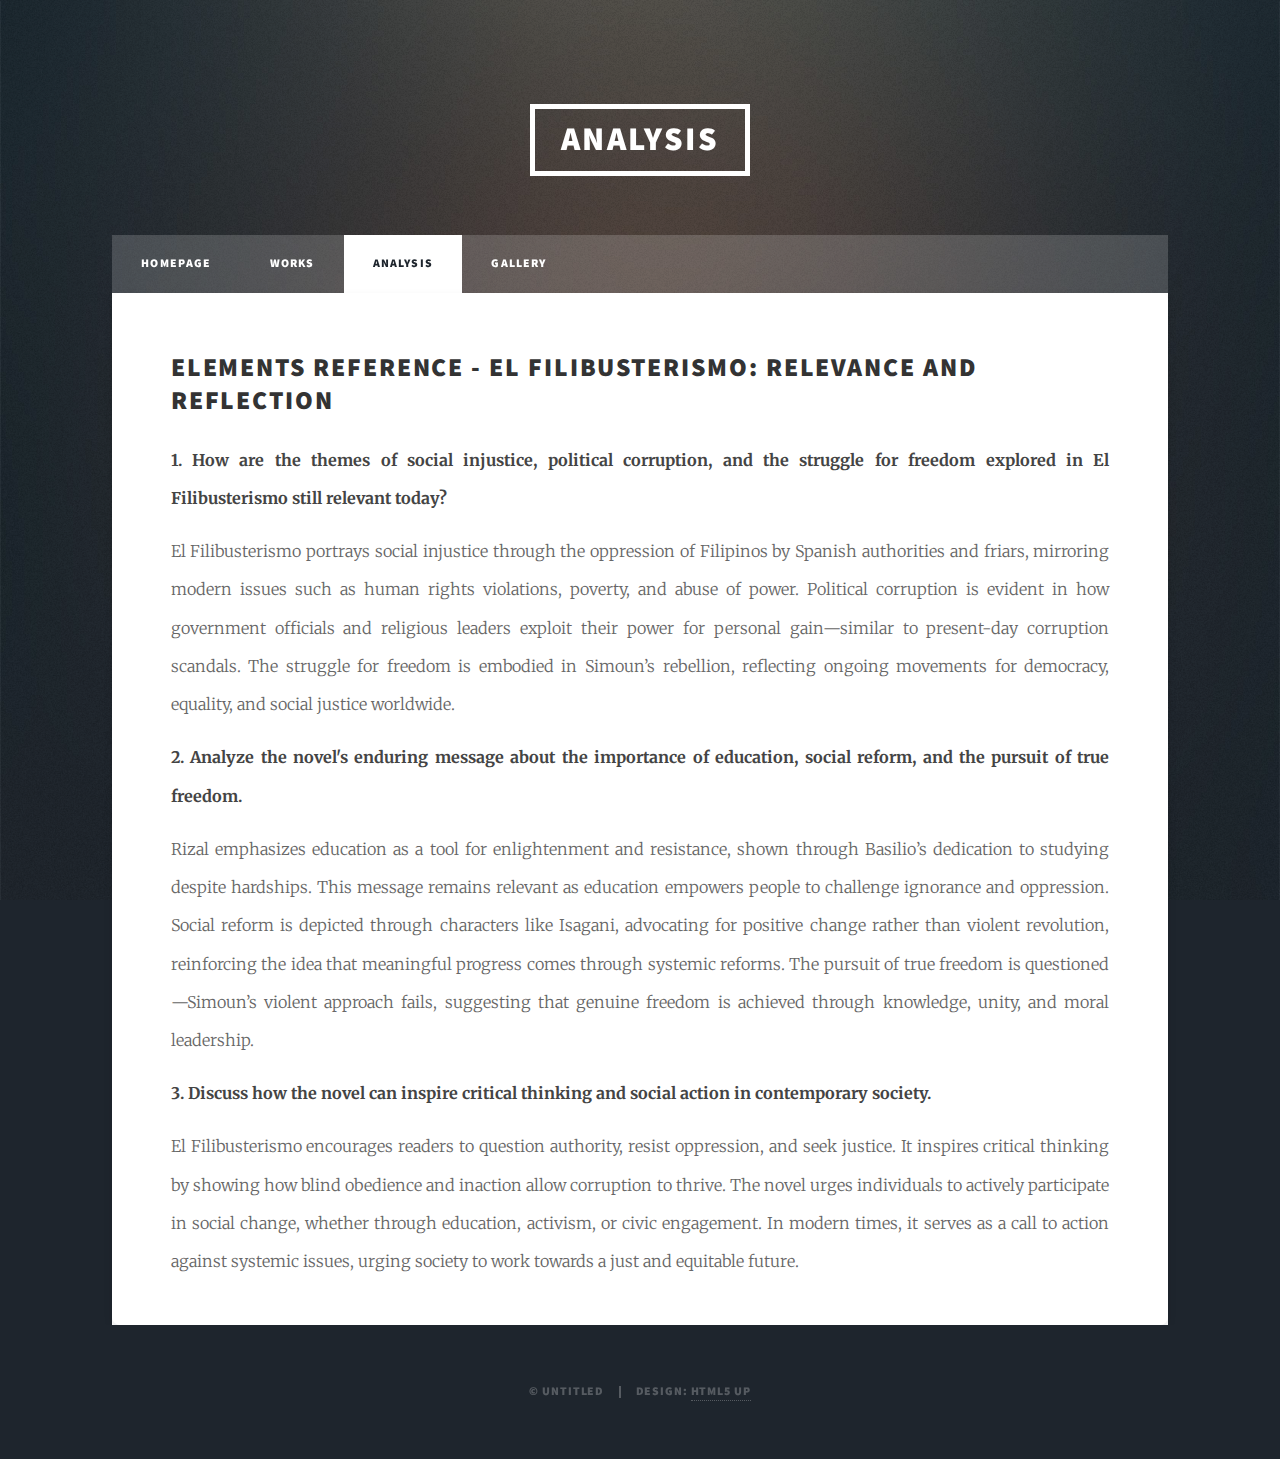
==== commit c6306d94: "Update elements.html" ====
--- a/elements.html
+++ b/elements.html
@@ -12,47 +12,7 @@
 		<link rel="stylesheet" href="assets/css/main.css" />
 		<noscript><link rel="stylesheet" href="assets/css/noscript.css" /></noscript>
 		<style>
-        body {
-            font-family: Arial, sans-serif;
-            line-height: 1.6;
-            margin: 0;
-            padding: 0;
-            background-color: #f4f4f4;
-        }
-
-        #wrapper {
-            max-width: 1100px;
-            margin: 0 auto;
-            padding: 20px;
-        }
-
-        header {
-            background: #333;
-            color: #fff;
-            padding: 20px 0;
-            text-align: center;
-        }
-
-        nav ul {
-            list-style-type: none;
-            padding: 0;
-            margin: 0;
-            text-align: center;
-        }
-
-        nav ul li {
-            display: inline;
-            margin: 0 15px;
-        }
-
-        nav ul li a {
-            color: #333;
-            text-decoration: none;
-        }
-
-        nav ul li.active a {
-            font-weight: bold;
-        }
+        
 
         .content {
             background-color: white;
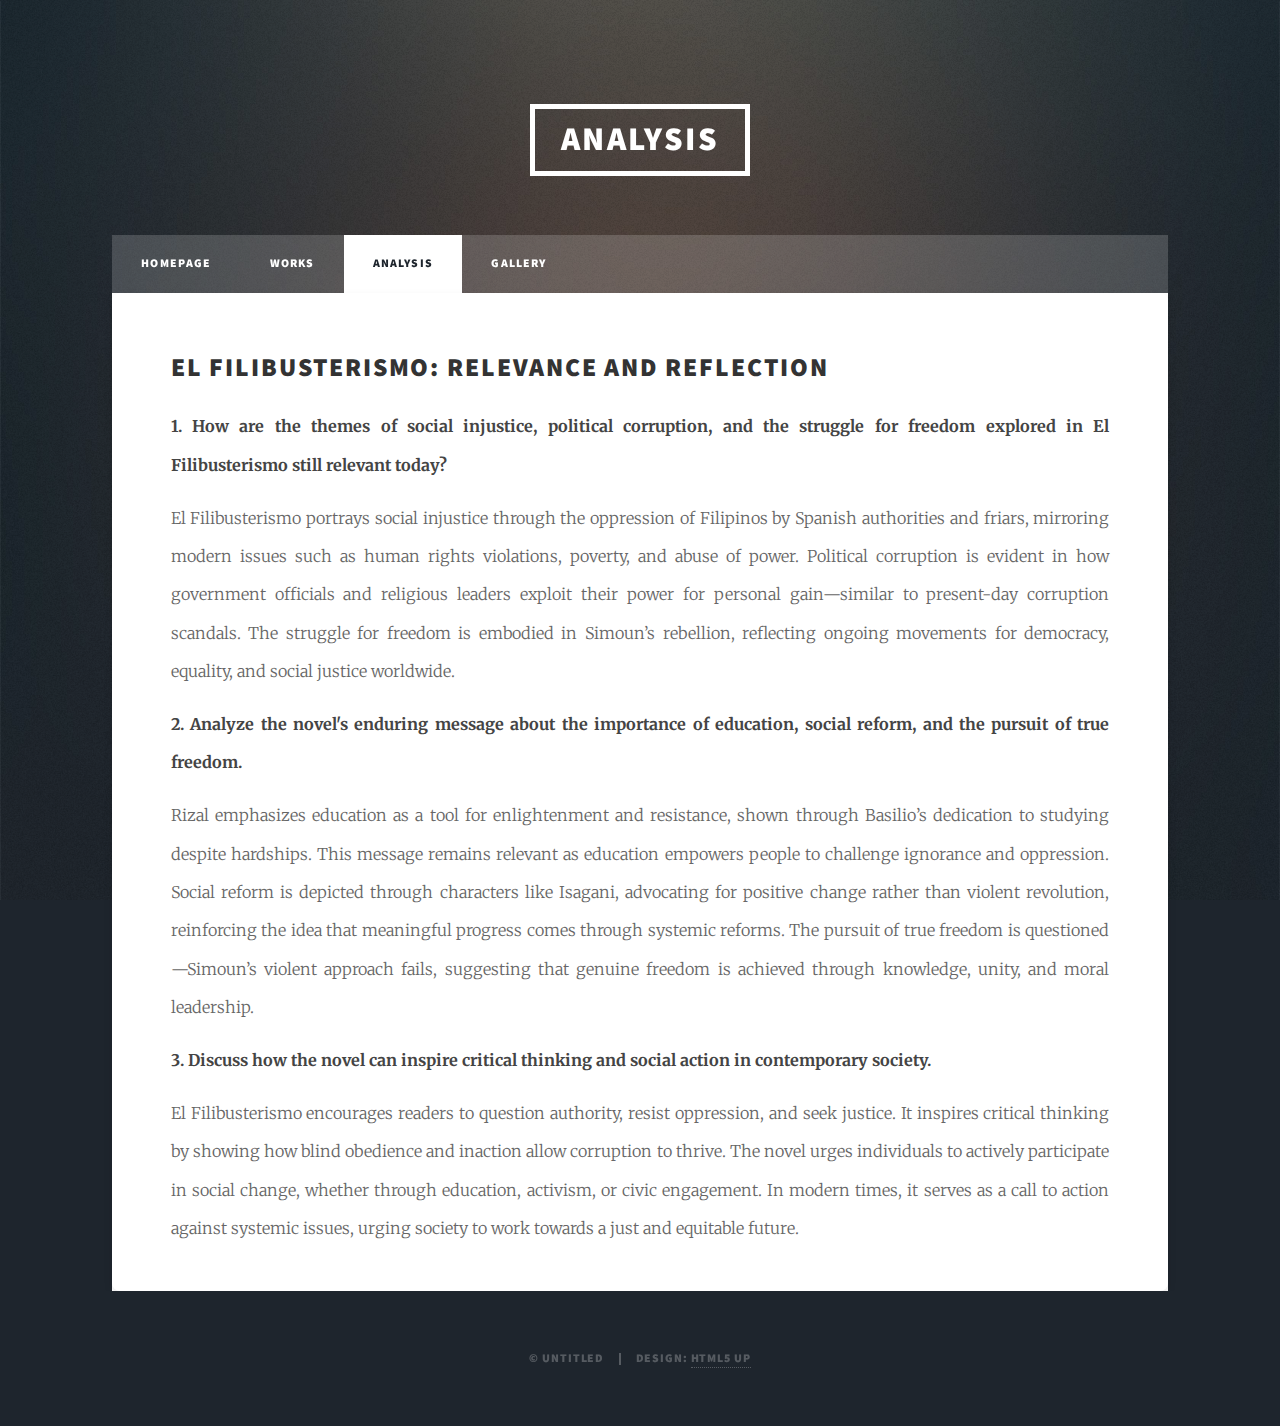
==== commit 7b6b61a1: "Update elements.html" ====
--- a/elements.html
+++ b/elements.html
@@ -65,7 +65,7 @@
                         <!-- Featured Post -->
 							 <!-- Content Section -->
         <div class="content">
-            <h2>Elements Reference - El Filibusterismo: Relevance and Reflection</h2>
+            <h2>El Filibusterismo: Relevance and Reflection</h2>
 
             <div class="section">
                 <p class="question">1. How are the themes of social injustice, political corruption, and the struggle for freedom explored in El Filibusterismo still relevant today?</p>
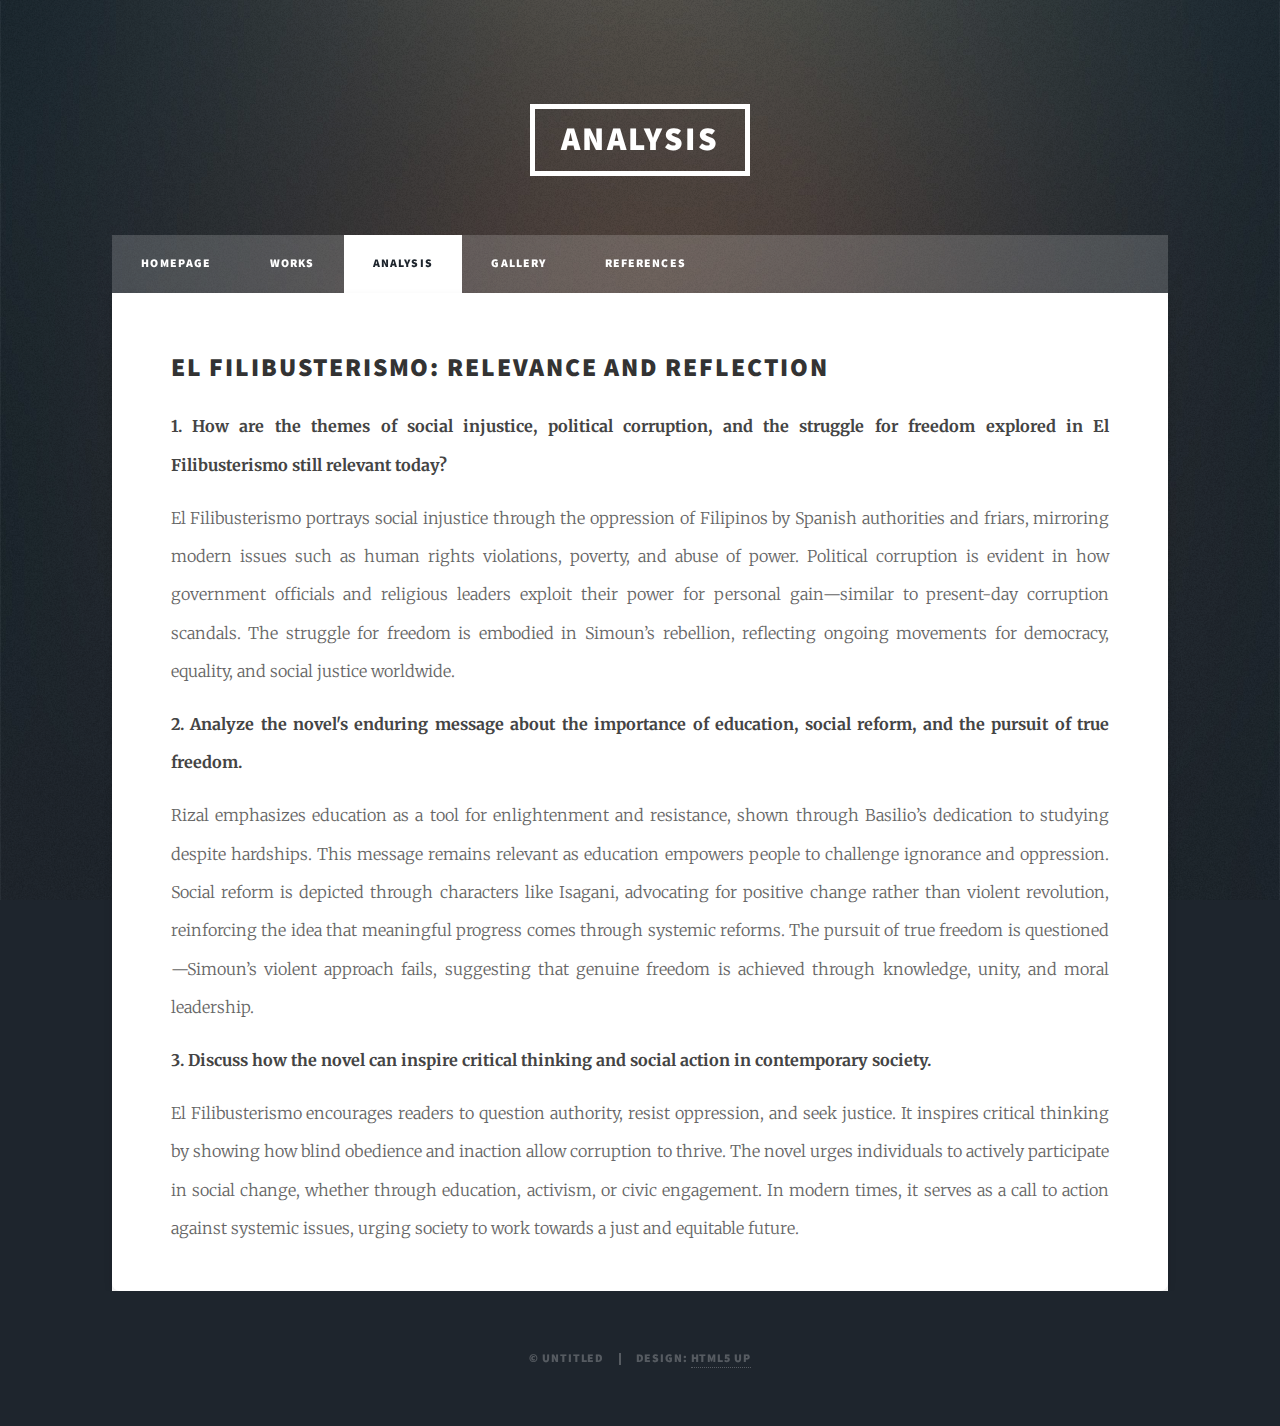
==== commit 98e79802: "Update elements.html" ====
--- a/elements.html
+++ b/elements.html
@@ -55,6 +55,7 @@
 							<li><a href="generic.html">Works</a></li>
 							<li class="active"><a href="elements.html">Analysis</a></li>
                             <li><a href="gallery.html">Gallery</a></li>
+							<li><a href="references.html">References</a></li>
 						</ul>
 						
 					</nav>
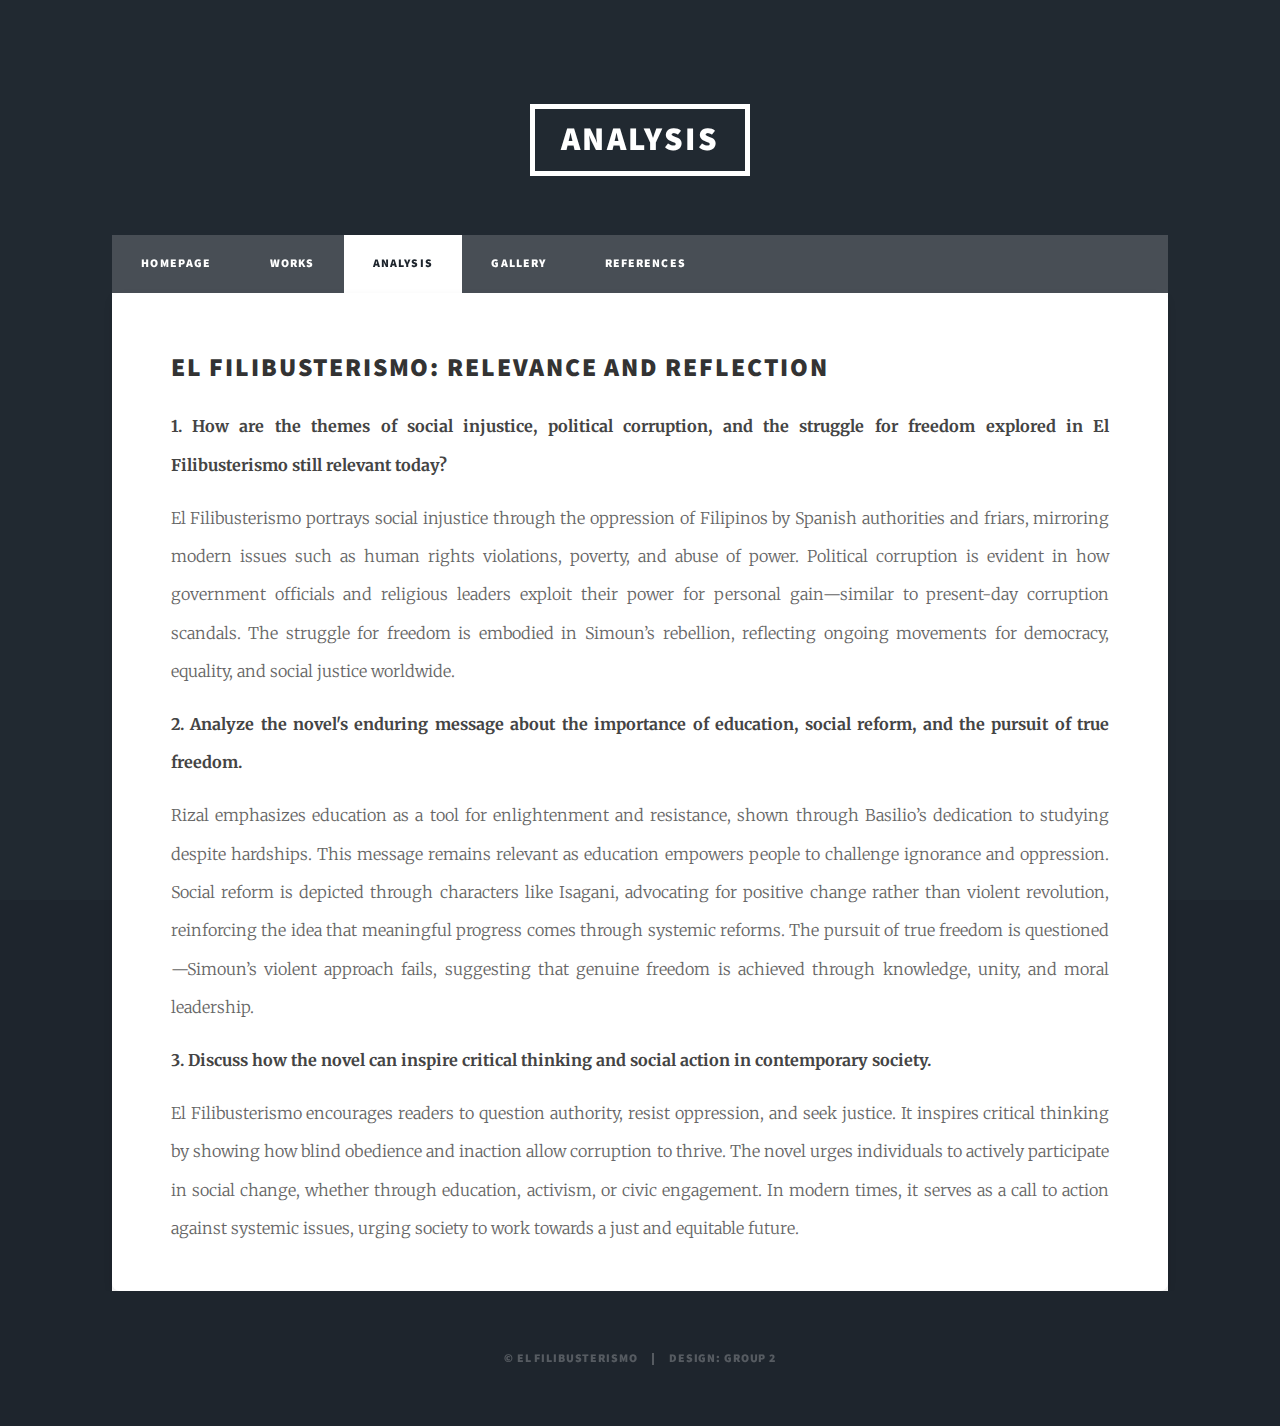
==== commit 2aac7911: "Update elements.html" ====
--- a/elements.html
+++ b/elements.html
@@ -92,7 +92,7 @@
 
 				<!-- Copyright -->
 					<div id="copyright">
-						<ul><li>&copy; Untitled</li><li>Design: <a href="https://html5up.net">HTML5 UP</a></li></ul>
+						<ul><li>&copy; EL FILIBUSTERISMO</li><li>Design: GROUP 2</li></ul>
 					</div>
 
 			</div>
--- a/assets/css/main.css
+++ b/assets/css/main.css
@@ -1,4689 +1,4689 @@
-@import url(fontawesome-all.min.css);
-@import url("https://fonts.googleapis.com/css?family=Merriweather:300,700,300italic,700italic|Source+Sans+Pro:900");
-
+@import url(fontawesome-all.min.css);
+@import url("https://fonts.googleapis.com/css?family=Merriweather:300,700,300italic,700italic|Source+Sans+Pro:900");
+
 /*
 	Massively by HTML5 UP
 	html5up.net | @ajlkn
 	Free for personal and commercial use under the CCA 3.0 license (html5up.net/license)
-*/
-
-html, body, div, span, applet, object,
-iframe, h1, h2, h3, h4, h5, h6, p, blockquote,
-pre, a, abbr, acronym, address, big, cite,
-code, del, dfn, em, img, ins, kbd, q, s, samp,
-small, strike, strong, sub, sup, tt, var, b,
-u, i, center, dl, dt, dd, ol, ul, li, fieldset,
-form, label, legend, table, caption, tbody,
-tfoot, thead, tr, th, td, article, aside,
-canvas, details, embed, figure, figcaption,
-footer, header, hgroup, menu, nav, output, ruby,
-section, summary, time, mark, audio, video {
-	margin: 0;
-	padding: 0;
-	border: 0;
-	font-size: 100%;
-	font: inherit;
-	vertical-align: baseline;}
-
-article, aside, details, figcaption, figure,
-footer, header, hgroup, menu, nav, section {
-	display: block;}
-
-body {
-	line-height: 1;
-}
-
-ol, ul {
-	list-style: none;
-}
-
-blockquote, q {
-	quotes: none;
-}
-
-	blockquote:before, blockquote:after, q:before, q:after {
-		content: '';
-		content: none;
-	}
-
-table {
-	border-collapse: collapse;
-	border-spacing: 0;
-}
-
-body {
-	-webkit-text-size-adjust: none;
-}
-
-mark {
-	background-color: transparent;
-	color: inherit;
-}
-
-input::-moz-focus-inner {
-	border: 0;
-	padding: 0;
-}
-
-input, select, textarea {
-	-moz-appearance: none;
-	-webkit-appearance: none;
-	-ms-appearance: none;
-	appearance: none;
-}
-
-/* Basic */
-
-	@-ms-viewport {
-		width: device-width;
-	}
-
-	body {
-		-ms-overflow-style: scrollbar;
-	}
-
-	@media screen and (max-width: 480px) {
-
-		html, body {
-			min-width: 320px;
-		}
-
-	}
-
-	html {
-		box-sizing: border-box;
-	}
-
-	*, *:before, *:after {
-		box-sizing: inherit;
-	}
-
-	body {
-		background-color: #1e252d;
-	}
-
-		body.is-preload *, body.is-preload *:before, body.is-preload *:after {
-			-moz-animation: none !important;
-			-webkit-animation: none !important;
-			-ms-animation: none !important;
-			animation: none !important;
-			-moz-transition: none !important;
-			-webkit-transition: none !important;
-			-ms-transition: none !important;
-			transition: none !important;
-		}
-
-/* Type */
-
-	html {
-		font-size: 16pt;
-	}
-
-		@media screen and (max-width: 1680px) {
-
-			html {
-				font-size: 12pt;
-			}
-
-		}
-
-		@media screen and (max-width: 1280px) {
-
-			html {
-				font-size: 11pt;
-			}
-
-		}
-
-		@media screen and (max-width: 360px) {
-
-			html {
-				font-size: 10pt;
-			}
-
-		}
-
-	body {
-		color: #212931;
-	}
-
-	body, input, select, textarea {
-		font-family: "Merriweather", Georgia, serif;
-		font-weight: 300;
-		font-size: 1rem;
-		line-height: 2.375;
-	}
-
-	a {
-		-moz-transition: color 0.2s ease-in-out, background-color 0.2s ease-in-out, border-color 0.2s ease-in-out, box-shadow 0.2s ease-in-out;
-		-webkit-transition: color 0.2s ease-in-out, background-color 0.2s ease-in-out, border-color 0.2s ease-in-out, box-shadow 0.2s ease-in-out;
-		-ms-transition: color 0.2s ease-in-out, background-color 0.2s ease-in-out, border-color 0.2s ease-in-out, box-shadow 0.2s ease-in-out;
-		transition: color 0.2s ease-in-out, background-color 0.2s ease-in-out, border-color 0.2s ease-in-out, box-shadow 0.2s ease-in-out;
-		border-bottom: dotted 1px;
-		text-decoration: none;
-	}
-
-		a:hover {
-			border-bottom-color: transparent;
-		}
-
-	strong, b {
-		font-weight: 600;
-	}
-
-	em, i {
-		font-style: italic;
-	}
-
-	p {
-		text-align: justify;
-		margin: 0 0 2rem 0;
-	}
-
-	h1, h2, h3, h4, h5, h6 {
-		font-family: "Source Sans Pro", Helvetica, sans-serif;
-		font-weight: 900;
-		line-height: 1.5;
-		letter-spacing: 0.075em;
-		text-transform: uppercase;
-		margin: 0 0 1rem 0;
-	}
-
-		h1 a, h2 a, h3 a, h4 a, h5 a, h6 a {
-			border-bottom: 0;
-			color: inherit;
-			text-decoration: none;
-		}
-
-	h1 {
-		font-size: 4rem;
-		line-height: 1.1;
-		margin: 0 0 2rem 0;
-	}
-
-	h2 {
-		font-size: 1.75rem;
-		line-height: 1.3;
-		margin: 0 0 1.5rem 0;
-	}
-
-	h3 {
-		font-size: 1.25rem;
-		margin: 0 0 1.5rem 0;
-	}
-
-	h4 {
-		font-size: 1rem;
-	}
-
-	h5 {
-		font-size: 0.9rem;
-	}
-
-	h6 {
-		font-size: 0.8rem;
-	}
-
-	sub {
-		font-size: 0.8rem;
-		position: relative;
-		top: 0.5rem;
-	}
-
-	sup {
-		font-size: 0.8rem;
-		position: relative;
-		top: -0.5rem;
-	}
-
-	blockquote {
-		border-left: solid 4px;
-		font-style: italic;
-		margin: 0 0 2rem 0;
-		padding: 0.5rem 0 0.5rem 2rem;
-	}
-
-	code {
-		border: solid 2px;
-		font-family: "Courier New", monospace;
-		font-size: 0.9rem;
-		margin: 0 0.25rem;
-		padding: 0.25rem 0.65rem;
-	}
-
-	pre {
-		-webkit-overflow-scrolling: touch;
-		font-family: "Courier New", monospace;
-		font-size: 0.9rem;
-		margin: 0 0 2rem 0;
-	}
-
-		pre code {
-			display: block;
-			line-height: 1.75;
-			padding: 1rem 1.5rem;
-			overflow-x: auto;
-		}
-
-	hr {
-		border: 0;
-		border-bottom: solid 2px;
-		margin: 3rem 0;
-	}
-
-		hr.major {
-			margin: 5rem 0;
-		}
-
-	.align-left {
-		text-align: left;
-	}
-
-	.align-center {
-		text-align: center;
-	}
-
-	.align-right {
-		text-align: right;
-	}
-
-	input, select, textarea {
-		color: #212931;
-	}
-
-	a {
-		color: #212931;
-		border-bottom-color: rgba(33, 41, 49, 0.5);
-	}
-
-		a:hover {
-			border-bottom-color: transparent;
-			color: #18bfef !important;
-		}
-
-	strong, b {
-		color: #212931;
-	}
-
-	h1, h2, h3, h4, h5, h6 {
-		color: #212931;
-	}
-
-	blockquote {
-		border-left-color: #eeeeee;
-	}
-
-	code {
-		background: rgba(220, 220, 220, 0.25);
-		border-color: #eeeeee;
-	}
-
-	hr {
-		border-bottom-color: #eeeeee;
-	}
-
-/* Row */
-
-	.row {
-		display: flex;
-		flex-wrap: wrap;
-		box-sizing: border-box;
-		align-items: stretch;
-	}
-
-		.row > * {
-			box-sizing: border-box;
-		}
-
-		.row.gtr-uniform > * > :last-child {
-			margin-bottom: 0;
-		}
-
-		.row.aln-left {
-			justify-content: flex-start;
-		}
-
-		.row.aln-center {
-			justify-content: center;
-		}
-
-		.row.aln-right {
-			justify-content: flex-end;
-		}
-
-		.row.aln-top {
-			align-items: flex-start;
-		}
-
-		.row.aln-middle {
-			align-items: center;
-		}
-
-		.row.aln-bottom {
-			align-items: flex-end;
-		}
-
-		.row > .imp {
-			order: -1;
-		}
-
-		.row > .col-1 {
-			width: 8.33333%;
-		}
-
-		.row > .off-1 {
-			margin-left: 8.33333%;
-		}
-
-		.row > .col-2 {
-			width: 16.66667%;
-		}
-
-		.row > .off-2 {
-			margin-left: 16.66667%;
-		}
-
-		.row > .col-3 {
-			width: 25%;
-		}
-
-		.row > .off-3 {
-			margin-left: 25%;
-		}
-
-		.row > .col-4 {
-			width: 33.33333%;
-		}
-
-		.row > .off-4 {
-			margin-left: 33.33333%;
-		}
-
-		.row > .col-5 {
-			width: 41.66667%;
-		}
-
-		.row > .off-5 {
-			margin-left: 41.66667%;
-		}
-
-		.row > .col-6 {
-			width: 50%;
-		}
-
-		.row > .off-6 {
-			margin-left: 50%;
-		}
-
-		.row > .col-7 {
-			width: 58.33333%;
-		}
-
-		.row > .off-7 {
-			margin-left: 58.33333%;
-		}
-
-		.row > .col-8 {
-			width: 66.66667%;
-		}
-
-		.row > .off-8 {
-			margin-left: 66.66667%;
-		}
-
-		.row > .col-9 {
-			width: 75%;
-		}
-
-		.row > .off-9 {
-			margin-left: 75%;
-		}
-
-		.row > .col-10 {
-			width: 83.33333%;
-		}
-
-		.row > .off-10 {
-			margin-left: 83.33333%;
-		}
-
-		.row > .col-11 {
-			width: 91.66667%;
-		}
-
-		.row > .off-11 {
-			margin-left: 91.66667%;
-		}
-
-		.row > .col-12 {
-			width: 100%;
-		}
-
-		.row > .off-12 {
-			margin-left: 100%;
-		}
-
-		.row.gtr-0 {
-			margin-top: 0;
-			margin-left: 0rem;
-		}
-
-			.row.gtr-0 > * {
-				padding: 0 0 0 0rem;
-			}
-
-			.row.gtr-0.gtr-uniform {
-				margin-top: 0rem;
-			}
-
-				.row.gtr-0.gtr-uniform > * {
-					padding-top: 0rem;
-				}
-
-		.row.gtr-25 {
-			margin-top: 0;
-			margin-left: -0.375rem;
-		}
-
-			.row.gtr-25 > * {
-				padding: 0 0 0 0.375rem;
-			}
-
-			.row.gtr-25.gtr-uniform {
-				margin-top: -0.375rem;
-			}
-
-				.row.gtr-25.gtr-uniform > * {
-					padding-top: 0.375rem;
-				}
-
-		.row.gtr-50 {
-			margin-top: 0;
-			margin-left: -0.75rem;
-		}
-
-			.row.gtr-50 > * {
-				padding: 0 0 0 0.75rem;
-			}
-
-			.row.gtr-50.gtr-uniform {
-				margin-top: -0.75rem;
-			}
-
-				.row.gtr-50.gtr-uniform > * {
-					padding-top: 0.75rem;
-				}
-
-		.row {
-			margin-top: 0;
-			margin-left: -1.5rem;
-		}
-
-			.row > * {
-				padding: 0 0 0 1.5rem;
-			}
-
-			.row.gtr-uniform {
-				margin-top: -1.5rem;
-			}
-
-				.row.gtr-uniform > * {
-					padding-top: 1.5rem;
-				}
-
-		.row.gtr-150 {
-			margin-top: 0;
-			margin-left: -2.25rem;
-		}
-
-			.row.gtr-150 > * {
-				padding: 0 0 0 2.25rem;
-			}
-
-			.row.gtr-150.gtr-uniform {
-				margin-top: -2.25rem;
-			}
-
-				.row.gtr-150.gtr-uniform > * {
-					padding-top: 2.25rem;
-				}
-
-		.row.gtr-200 {
-			margin-top: 0;
-			margin-left: -3rem;
-		}
-
-			.row.gtr-200 > * {
-				padding: 0 0 0 3rem;
-			}
-
-			.row.gtr-200.gtr-uniform {
-				margin-top: -3rem;
-			}
-
-				.row.gtr-200.gtr-uniform > * {
-					padding-top: 3rem;
-				}
-
-		@media screen and (max-width: 1680px) {
-
-			.row {
-				display: flex;
-				flex-wrap: wrap;
-				box-sizing: border-box;
-				align-items: stretch;
-			}
-
-				.row > * {
-					box-sizing: border-box;
-				}
-
-				.row.gtr-uniform > * > :last-child {
-					margin-bottom: 0;
-				}
-
-				.row.aln-left {
-					justify-content: flex-start;
-				}
-
-				.row.aln-center {
-					justify-content: center;
-				}
-
-				.row.aln-right {
-					justify-content: flex-end;
-				}
-
-				.row.aln-top {
-					align-items: flex-start;
-				}
-
-				.row.aln-middle {
-					align-items: center;
-				}
-
-				.row.aln-bottom {
-					align-items: flex-end;
-				}
-
-				.row > .imp-xlarge {
-					order: -1;
-				}
-
-				.row > .col-1-xlarge {
-					width: 8.33333%;
-				}
-
-				.row > .off-1-xlarge {
-					margin-left: 8.33333%;
-				}
-
-				.row > .col-2-xlarge {
-					width: 16.66667%;
-				}
-
-				.row > .off-2-xlarge {
-					margin-left: 16.66667%;
-				}
-
-				.row > .col-3-xlarge {
-					width: 25%;
-				}
-
-				.row > .off-3-xlarge {
-					margin-left: 25%;
-				}
-
-				.row > .col-4-xlarge {
-					width: 33.33333%;
-				}
-
-				.row > .off-4-xlarge {
-					margin-left: 33.33333%;
-				}
-
-				.row > .col-5-xlarge {
-					width: 41.66667%;
-				}
-
-				.row > .off-5-xlarge {
-					margin-left: 41.66667%;
-				}
-
-				.row > .col-6-xlarge {
-					width: 50%;
-				}
-
-				.row > .off-6-xlarge {
-					margin-left: 50%;
-				}
-
-				.row > .col-7-xlarge {
-					width: 58.33333%;
-				}
-
-				.row > .off-7-xlarge {
-					margin-left: 58.33333%;
-				}
-
-				.row > .col-8-xlarge {
-					width: 66.66667%;
-				}
-
-				.row > .off-8-xlarge {
-					margin-left: 66.66667%;
-				}
-
-				.row > .col-9-xlarge {
-					width: 75%;
-				}
-
-				.row > .off-9-xlarge {
-					margin-left: 75%;
-				}
-
-				.row > .col-10-xlarge {
-					width: 83.33333%;
-				}
-
-				.row > .off-10-xlarge {
-					margin-left: 83.33333%;
-				}
-
-				.row > .col-11-xlarge {
-					width: 91.66667%;
-				}
-
-				.row > .off-11-xlarge {
-					margin-left: 91.66667%;
-				}
-
-				.row > .col-12-xlarge {
-					width: 100%;
-				}
-
-				.row > .off-12-xlarge {
-					margin-left: 100%;
-				}
-
-				.row.gtr-0 {
-					margin-top: 0;
-					margin-left: 0rem;
-				}
-
-					.row.gtr-0 > * {
-						padding: 0 0 0 0rem;
-					}
-
-					.row.gtr-0.gtr-uniform {
-						margin-top: 0rem;
-					}
-
-						.row.gtr-0.gtr-uniform > * {
-							padding-top: 0rem;
-						}
-
-				.row.gtr-25 {
-					margin-top: 0;
-					margin-left: -0.375rem;
-				}
-
-					.row.gtr-25 > * {
-						padding: 0 0 0 0.375rem;
-					}
-
-					.row.gtr-25.gtr-uniform {
-						margin-top: -0.375rem;
-					}
-
-						.row.gtr-25.gtr-uniform > * {
-							padding-top: 0.375rem;
-						}
-
-				.row.gtr-50 {
-					margin-top: 0;
-					margin-left: -0.75rem;
-				}
-
-					.row.gtr-50 > * {
-						padding: 0 0 0 0.75rem;
-					}
-
-					.row.gtr-50.gtr-uniform {
-						margin-top: -0.75rem;
-					}
-
-						.row.gtr-50.gtr-uniform > * {
-							padding-top: 0.75rem;
-						}
-
-				.row {
-					margin-top: 0;
-					margin-left: -1.5rem;
-				}
-
-					.row > * {
-						padding: 0 0 0 1.5rem;
-					}
-
-					.row.gtr-uniform {
-						margin-top: -1.5rem;
-					}
-
-						.row.gtr-uniform > * {
-							padding-top: 1.5rem;
-						}
-
-				.row.gtr-150 {
-					margin-top: 0;
-					margin-left: -2.25rem;
-				}
-
-					.row.gtr-150 > * {
-						padding: 0 0 0 2.25rem;
-					}
-
-					.row.gtr-150.gtr-uniform {
-						margin-top: -2.25rem;
-					}
-
-						.row.gtr-150.gtr-uniform > * {
-							padding-top: 2.25rem;
-						}
-
-				.row.gtr-200 {
-					margin-top: 0;
-					margin-left: -3rem;
-				}
-
-					.row.gtr-200 > * {
-						padding: 0 0 0 3rem;
-					}
-
-					.row.gtr-200.gtr-uniform {
-						margin-top: -3rem;
-					}
-
-						.row.gtr-200.gtr-uniform > * {
-							padding-top: 3rem;
-						}
-
-		}
-
-		@media screen and (max-width: 1280px) {
-
-			.row {
-				display: flex;
-				flex-wrap: wrap;
-				box-sizing: border-box;
-				align-items: stretch;
-			}
-
-				.row > * {
-					box-sizing: border-box;
-				}
-
-				.row.gtr-uniform > * > :last-child {
-					margin-bottom: 0;
-				}
-
-				.row.aln-left {
-					justify-content: flex-start;
-				}
-
-				.row.aln-center {
-					justify-content: center;
-				}
-
-				.row.aln-right {
-					justify-content: flex-end;
-				}
-
-				.row.aln-top {
-					align-items: flex-start;
-				}
-
-				.row.aln-middle {
-					align-items: center;
-				}
-
-				.row.aln-bottom {
-					align-items: flex-end;
-				}
-
-				.row > .imp-large {
-					order: -1;
-				}
-
-				.row > .col-1-large {
-					width: 8.33333%;
-				}
-
-				.row > .off-1-large {
-					margin-left: 8.33333%;
-				}
-
-				.row > .col-2-large {
-					width: 16.66667%;
-				}
-
-				.row > .off-2-large {
-					margin-left: 16.66667%;
-				}
-
-				.row > .col-3-large {
-					width: 25%;
-				}
-
-				.row > .off-3-large {
-					margin-left: 25%;
-				}
-
-				.row > .col-4-large {
-					width: 33.33333%;
-				}
-
-				.row > .off-4-large {
-					margin-left: 33.33333%;
-				}
-
-				.row > .col-5-large {
-					width: 41.66667%;
-				}
-
-				.row > .off-5-large {
-					margin-left: 41.66667%;
-				}
-
-				.row > .col-6-large {
-					width: 50%;
-				}
-
-				.row > .off-6-large {
-					margin-left: 50%;
-				}
-
-				.row > .col-7-large {
-					width: 58.33333%;
-				}
-
-				.row > .off-7-large {
-					margin-left: 58.33333%;
-				}
-
-				.row > .col-8-large {
-					width: 66.66667%;
-				}
-
-				.row > .off-8-large {
-					margin-left: 66.66667%;
-				}
-
-				.row > .col-9-large {
-					width: 75%;
-				}
-
-				.row > .off-9-large {
-					margin-left: 75%;
-				}
-
-				.row > .col-10-large {
-					width: 83.33333%;
-				}
-
-				.row > .off-10-large {
-					margin-left: 83.33333%;
-				}
-
-				.row > .col-11-large {
-					width: 91.66667%;
-				}
-
-				.row > .off-11-large {
-					margin-left: 91.66667%;
-				}
-
-				.row > .col-12-large {
-					width: 100%;
-				}
-
-				.row > .off-12-large {
-					margin-left: 100%;
-				}
-
-				.row.gtr-0 {
-					margin-top: 0;
-					margin-left: 0rem;
-				}
-
-					.row.gtr-0 > * {
-						padding: 0 0 0 0rem;
-					}
-
-					.row.gtr-0.gtr-uniform {
-						margin-top: 0rem;
-					}
-
-						.row.gtr-0.gtr-uniform > * {
-							padding-top: 0rem;
-						}
-
-				.row.gtr-25 {
-					margin-top: 0;
-					margin-left: -0.375rem;
-				}
-
-					.row.gtr-25 > * {
-						padding: 0 0 0 0.375rem;
-					}
-
-					.row.gtr-25.gtr-uniform {
-						margin-top: -0.375rem;
-					}
-
-						.row.gtr-25.gtr-uniform > * {
-							padding-top: 0.375rem;
-						}
-
-				.row.gtr-50 {
-					margin-top: 0;
-					margin-left: -0.75rem;
-				}
-
-					.row.gtr-50 > * {
-						padding: 0 0 0 0.75rem;
-					}
-
-					.row.gtr-50.gtr-uniform {
-						margin-top: -0.75rem;
-					}
-
-						.row.gtr-50.gtr-uniform > * {
-							padding-top: 0.75rem;
-						}
-
-				.row {
-					margin-top: 0;
-					margin-left: -1.5rem;
-				}
-
-					.row > * {
-						padding: 0 0 0 1.5rem;
-					}
-
-					.row.gtr-uniform {
-						margin-top: -1.5rem;
-					}
-
-						.row.gtr-uniform > * {
-							padding-top: 1.5rem;
-						}
-
-				.row.gtr-150 {
-					margin-top: 0;
-					margin-left: -2.25rem;
-				}
-
-					.row.gtr-150 > * {
-						padding: 0 0 0 2.25rem;
-					}
-
-					.row.gtr-150.gtr-uniform {
-						margin-top: -2.25rem;
-					}
-
-						.row.gtr-150.gtr-uniform > * {
-							padding-top: 2.25rem;
-						}
-
-				.row.gtr-200 {
-					margin-top: 0;
-					margin-left: -3rem;
-				}
-
-					.row.gtr-200 > * {
-						padding: 0 0 0 3rem;
-					}
-
-					.row.gtr-200.gtr-uniform {
-						margin-top: -3rem;
-					}
-
-						.row.gtr-200.gtr-uniform > * {
-							padding-top: 3rem;
-						}
-
-		}
-
-		@media screen and (max-width: 980px) {
-
-			.row {
-				display: flex;
-				flex-wrap: wrap;
-				box-sizing: border-box;
-				align-items: stretch;
-			}
-
-				.row > * {
-					box-sizing: border-box;
-				}
-
-				.row.gtr-uniform > * > :last-child {
-					margin-bottom: 0;
-				}
-
-				.row.aln-left {
-					justify-content: flex-start;
-				}
-
-				.row.aln-center {
-					justify-content: center;
-				}
-
-				.row.aln-right {
-					justify-content: flex-end;
-				}
-
-				.row.aln-top {
-					align-items: flex-start;
-				}
-
-				.row.aln-middle {
-					align-items: center;
-				}
-
-				.row.aln-bottom {
-					align-items: flex-end;
-				}
-
-				.row > .imp-medium {
-					order: -1;
-				}
-
-				.row > .col-1-medium {
-					width: 8.33333%;
-				}
-
-				.row > .off-1-medium {
-					margin-left: 8.33333%;
-				}
-
-				.row > .col-2-medium {
-					width: 16.66667%;
-				}
-
-				.row > .off-2-medium {
-					margin-left: 16.66667%;
-				}
-
-				.row > .col-3-medium {
-					width: 25%;
-				}
-
-				.row > .off-3-medium {
-					margin-left: 25%;
-				}
-
-				.row > .col-4-medium {
-					width: 33.33333%;
-				}
-
-				.row > .off-4-medium {
-					margin-left: 33.33333%;
-				}
-
-				.row > .col-5-medium {
-					width: 41.66667%;
-				}
-
-				.row > .off-5-medium {
-					margin-left: 41.66667%;
-				}
-
-				.row > .col-6-medium {
-					width: 50%;
-				}
-
-				.row > .off-6-medium {
-					margin-left: 50%;
-				}
-
-				.row > .col-7-medium {
-					width: 58.33333%;
-				}
-
-				.row > .off-7-medium {
-					margin-left: 58.33333%;
-				}
-
-				.row > .col-8-medium {
-					width: 66.66667%;
-				}
-
-				.row > .off-8-medium {
-					margin-left: 66.66667%;
-				}
-
-				.row > .col-9-medium {
-					width: 75%;
-				}
-
-				.row > .off-9-medium {
-					margin-left: 75%;
-				}
-
-				.row > .col-10-medium {
-					width: 83.33333%;
-				}
-
-				.row > .off-10-medium {
-					margin-left: 83.33333%;
-				}
-
-				.row > .col-11-medium {
-					width: 91.66667%;
-				}
-
-				.row > .off-11-medium {
-					margin-left: 91.66667%;
-				}
-
-				.row > .col-12-medium {
-					width: 100%;
-				}
-
-				.row > .off-12-medium {
-					margin-left: 100%;
-				}
-
-				.row.gtr-0 {
-					margin-top: 0;
-					margin-left: 0rem;
-				}
-
-					.row.gtr-0 > * {
-						padding: 0 0 0 0rem;
-					}
-
-					.row.gtr-0.gtr-uniform {
-						margin-top: 0rem;
-					}
-
-						.row.gtr-0.gtr-uniform > * {
-							padding-top: 0rem;
-						}
-
-				.row.gtr-25 {
-					margin-top: 0;
-					margin-left: -0.375rem;
-				}
-
-					.row.gtr-25 > * {
-						padding: 0 0 0 0.375rem;
-					}
-
-					.row.gtr-25.gtr-uniform {
-						margin-top: -0.375rem;
-					}
-
-						.row.gtr-25.gtr-uniform > * {
-							padding-top: 0.375rem;
-						}
-
-				.row.gtr-50 {
-					margin-top: 0;
-					margin-left: -0.75rem;
-				}
-
-					.row.gtr-50 > * {
-						padding: 0 0 0 0.75rem;
-					}
-
-					.row.gtr-50.gtr-uniform {
-						margin-top: -0.75rem;
-					}
-
-						.row.gtr-50.gtr-uniform > * {
-							padding-top: 0.75rem;
-						}
-
-				.row {
-					margin-top: 0;
-					margin-left: -1.5rem;
-				}
-
-					.row > * {
-						padding: 0 0 0 1.5rem;
-					}
-
-					.row.gtr-uniform {
-						margin-top: -1.5rem;
-					}
-
-						.row.gtr-uniform > * {
-							padding-top: 1.5rem;
-						}
-
-				.row.gtr-150 {
-					margin-top: 0;
-					margin-left: -2.25rem;
-				}
-
-					.row.gtr-150 > * {
-						padding: 0 0 0 2.25rem;
-					}
-
-					.row.gtr-150.gtr-uniform {
-						margin-top: -2.25rem;
-					}
-
-						.row.gtr-150.gtr-uniform > * {
-							padding-top: 2.25rem;
-						}
-
-				.row.gtr-200 {
-					margin-top: 0;
-					margin-left: -3rem;
-				}
-
-					.row.gtr-200 > * {
-						padding: 0 0 0 3rem;
-					}
-
-					.row.gtr-200.gtr-uniform {
-						margin-top: -3rem;
-					}
-
-						.row.gtr-200.gtr-uniform > * {
-							padding-top: 3rem;
-						}
-
-		}
-
-		@media screen and (max-width: 736px) {
-
-			.row {
-				display: flex;
-				flex-wrap: wrap;
-				box-sizing: border-box;
-				align-items: stretch;
-			}
-
-				.row > * {
-					box-sizing: border-box;
-				}
-
-				.row.gtr-uniform > * > :last-child {
-					margin-bottom: 0;
-				}
-
-				.row.aln-left {
-					justify-content: flex-start;
-				}
-
-				.row.aln-center {
-					justify-content: center;
-				}
-
-				.row.aln-right {
-					justify-content: flex-end;
-				}
-
-				.row.aln-top {
-					align-items: flex-start;
-				}
-
-				.row.aln-middle {
-					align-items: center;
-				}
-
-				.row.aln-bottom {
-					align-items: flex-end;
-				}
-
-				.row > .imp-small {
-					order: -1;
-				}
-
-				.row > .col-1-small {
-					width: 8.33333%;
-				}
-
-				.row > .off-1-small {
-					margin-left: 8.33333%;
-				}
-
-				.row > .col-2-small {
-					width: 16.66667%;
-				}
-
-				.row > .off-2-small {
-					margin-left: 16.66667%;
-				}
-
-				.row > .col-3-small {
-					width: 25%;
-				}
-
-				.row > .off-3-small {
-					margin-left: 25%;
-				}
-
-				.row > .col-4-small {
-					width: 33.33333%;
-				}
-
-				.row > .off-4-small {
-					margin-left: 33.33333%;
-				}
-
-				.row > .col-5-small {
-					width: 41.66667%;
-				}
-
-				.row > .off-5-small {
-					margin-left: 41.66667%;
-				}
-
-				.row > .col-6-small {
-					width: 50%;
-				}
-
-				.row > .off-6-small {
-					margin-left: 50%;
-				}
-
-				.row > .col-7-small {
-					width: 58.33333%;
-				}
-
-				.row > .off-7-small {
-					margin-left: 58.33333%;
-				}
-
-				.row > .col-8-small {
-					width: 66.66667%;
-				}
-
-				.row > .off-8-small {
-					margin-left: 66.66667%;
-				}
-
-				.row > .col-9-small {
-					width: 75%;
-				}
-
-				.row > .off-9-small {
-					margin-left: 75%;
-				}
-
-				.row > .col-10-small {
-					width: 83.33333%;
-				}
-
-				.row > .off-10-small {
-					margin-left: 83.33333%;
-				}
-
-				.row > .col-11-small {
-					width: 91.66667%;
-				}
-
-				.row > .off-11-small {
-					margin-left: 91.66667%;
-				}
-
-				.row > .col-12-small {
-					width: 100%;
-				}
-
-				.row > .off-12-small {
-					margin-left: 100%;
-				}
-
-				.row.gtr-0 {
-					margin-top: 0;
-					margin-left: 0rem;
-				}
-
-					.row.gtr-0 > * {
-						padding: 0 0 0 0rem;
-					}
-
-					.row.gtr-0.gtr-uniform {
-						margin-top: 0rem;
-					}
-
-						.row.gtr-0.gtr-uniform > * {
-							padding-top: 0rem;
-						}
-
-				.row.gtr-25 {
-					margin-top: 0;
-					margin-left: -0.375rem;
-				}
-
-					.row.gtr-25 > * {
-						padding: 0 0 0 0.375rem;
-					}
-
-					.row.gtr-25.gtr-uniform {
-						margin-top: -0.375rem;
-					}
-
-						.row.gtr-25.gtr-uniform > * {
-							padding-top: 0.375rem;
-						}
-
-				.row.gtr-50 {
-					margin-top: 0;
-					margin-left: -0.75rem;
-				}
-
-					.row.gtr-50 > * {
-						padding: 0 0 0 0.75rem;
-					}
-
-					.row.gtr-50.gtr-uniform {
-						margin-top: -0.75rem;
-					}
-
-						.row.gtr-50.gtr-uniform > * {
-							padding-top: 0.75rem;
-						}
-
-				.row {
-					margin-top: 0;
-					margin-left: -1.5rem;
-				}
-
-					.row > * {
-						padding: 0 0 0 1.5rem;
-					}
-
-					.row.gtr-uniform {
-						margin-top: -1.5rem;
-					}
-
-						.row.gtr-uniform > * {
-							padding-top: 1.5rem;
-						}
-
-				.row.gtr-150 {
-					margin-top: 0;
-					margin-left: -2.25rem;
-				}
-
-					.row.gtr-150 > * {
-						padding: 0 0 0 2.25rem;
-					}
-
-					.row.gtr-150.gtr-uniform {
-						margin-top: -2.25rem;
-					}
-
-						.row.gtr-150.gtr-uniform > * {
-							padding-top: 2.25rem;
-						}
-
-				.row.gtr-200 {
-					margin-top: 0;
-					margin-left: -3rem;
-				}
-
-					.row.gtr-200 > * {
-						padding: 0 0 0 3rem;
-					}
-
-					.row.gtr-200.gtr-uniform {
-						margin-top: -3rem;
-					}
-
-						.row.gtr-200.gtr-uniform > * {
-							padding-top: 3rem;
-						}
-
-		}
-
-		@media screen and (max-width: 480px) {
-
-			.row {
-				display: flex;
-				flex-wrap: wrap;
-				box-sizing: border-box;
-				align-items: stretch;
-			}
-
-				.row > * {
-					box-sizing: border-box;
-				}
-
-				.row.gtr-uniform > * > :last-child {
-					margin-bottom: 0;
-				}
-
-				.row.aln-left {
-					justify-content: flex-start;
-				}
-
-				.row.aln-center {
-					justify-content: center;
-				}
-
-				.row.aln-right {
-					justify-content: flex-end;
-				}
-
-				.row.aln-top {
-					align-items: flex-start;
-				}
-
-				.row.aln-middle {
-					align-items: center;
-				}
-
-				.row.aln-bottom {
-					align-items: flex-end;
-				}
-
-				.row > .imp-xsmall {
-					order: -1;
-				}
-
-				.row > .col-1-xsmall {
-					width: 8.33333%;
-				}
-
-				.row > .off-1-xsmall {
-					margin-left: 8.33333%;
-				}
-
-				.row > .col-2-xsmall {
-					width: 16.66667%;
-				}
-
-				.row > .off-2-xsmall {
-					margin-left: 16.66667%;
-				}
-
-				.row > .col-3-xsmall {
-					width: 25%;
-				}
-
-				.row > .off-3-xsmall {
-					margin-left: 25%;
-				}
-
-				.row > .col-4-xsmall {
-					width: 33.33333%;
-				}
-
-				.row > .off-4-xsmall {
-					margin-left: 33.33333%;
-				}
-
-				.row > .col-5-xsmall {
-					width: 41.66667%;
-				}
-
-				.row > .off-5-xsmall {
-					margin-left: 41.66667%;
-				}
-
-				.row > .col-6-xsmall {
-					width: 50%;
-				}
-
-				.row > .off-6-xsmall {
-					margin-left: 50%;
-				}
-
-				.row > .col-7-xsmall {
-					width: 58.33333%;
-				}
-
-				.row > .off-7-xsmall {
-					margin-left: 58.33333%;
-				}
-
-				.row > .col-8-xsmall {
-					width: 66.66667%;
-				}
-
-				.row > .off-8-xsmall {
-					margin-left: 66.66667%;
-				}
-
-				.row > .col-9-xsmall {
-					width: 75%;
-				}
-
-				.row > .off-9-xsmall {
-					margin-left: 75%;
-				}
-
-				.row > .col-10-xsmall {
-					width: 83.33333%;
-				}
-
-				.row > .off-10-xsmall {
-					margin-left: 83.33333%;
-				}
-
-				.row > .col-11-xsmall {
-					width: 91.66667%;
-				}
-
-				.row > .off-11-xsmall {
-					margin-left: 91.66667%;
-				}
-
-				.row > .col-12-xsmall {
-					width: 100%;
-				}
-
-				.row > .off-12-xsmall {
-					margin-left: 100%;
-				}
-
-				.row.gtr-0 {
-					margin-top: 0;
-					margin-left: 0rem;
-				}
-
-					.row.gtr-0 > * {
-						padding: 0 0 0 0rem;
-					}
-
-					.row.gtr-0.gtr-uniform {
-						margin-top: 0rem;
-					}
-
-						.row.gtr-0.gtr-uniform > * {
-							padding-top: 0rem;
-						}
-
-				.row.gtr-25 {
-					margin-top: 0;
-					margin-left: -0.375rem;
-				}
-
-					.row.gtr-25 > * {
-						padding: 0 0 0 0.375rem;
-					}
-
-					.row.gtr-25.gtr-uniform {
-						margin-top: -0.375rem;
-					}
-
-						.row.gtr-25.gtr-uniform > * {
-							padding-top: 0.375rem;
-						}
-
-				.row.gtr-50 {
-					margin-top: 0;
-					margin-left: -0.75rem;
-				}
-
-					.row.gtr-50 > * {
-						padding: 0 0 0 0.75rem;
-					}
-
-					.row.gtr-50.gtr-uniform {
-						margin-top: -0.75rem;
-					}
-
-						.row.gtr-50.gtr-uniform > * {
-							padding-top: 0.75rem;
-						}
-
-				.row {
-					margin-top: 0;
-					margin-left: -1.5rem;
-				}
-
-					.row > * {
-						padding: 0 0 0 1.5rem;
-					}
-
-					.row.gtr-uniform {
-						margin-top: -1.5rem;
-					}
-
-						.row.gtr-uniform > * {
-							padding-top: 1.5rem;
-						}
-
-				.row.gtr-150 {
-					margin-top: 0;
-					margin-left: -2.25rem;
-				}
-
-					.row.gtr-150 > * {
-						padding: 0 0 0 2.25rem;
-					}
-
-					.row.gtr-150.gtr-uniform {
-						margin-top: -2.25rem;
-					}
-
-						.row.gtr-150.gtr-uniform > * {
-							padding-top: 2.25rem;
-						}
-
-				.row.gtr-200 {
-					margin-top: 0;
-					margin-left: -3rem;
-				}
-
-					.row.gtr-200 > * {
-						padding: 0 0 0 3rem;
-					}
-
-					.row.gtr-200.gtr-uniform {
-						margin-top: -3rem;
-					}
-
-						.row.gtr-200.gtr-uniform > * {
-							padding-top: 3rem;
-						}
-
-		}
-
-		@media screen and (max-width: 360px) {
-
-			.row {
-				display: flex;
-				flex-wrap: wrap;
-				box-sizing: border-box;
-				align-items: stretch;
-			}
-
-				.row > * {
-					box-sizing: border-box;
-				}
-
-				.row.gtr-uniform > * > :last-child {
-					margin-bottom: 0;
-				}
-
-				.row.aln-left {
-					justify-content: flex-start;
-				}
-
-				.row.aln-center {
-					justify-content: center;
-				}
-
-				.row.aln-right {
-					justify-content: flex-end;
-				}
-
-				.row.aln-top {
-					align-items: flex-start;
-				}
-
-				.row.aln-middle {
-					align-items: center;
-				}
-
-				.row.aln-bottom {
-					align-items: flex-end;
-				}
-
-				.row > .imp-xxsmall {
-					order: -1;
-				}
-
-				.row > .col-1-xxsmall {
-					width: 8.33333%;
-				}
-
-				.row > .off-1-xxsmall {
-					margin-left: 8.33333%;
-				}
-
-				.row > .col-2-xxsmall {
-					width: 16.66667%;
-				}
-
-				.row > .off-2-xxsmall {
-					margin-left: 16.66667%;
-				}
-
-				.row > .col-3-xxsmall {
-					width: 25%;
-				}
-
-				.row > .off-3-xxsmall {
-					margin-left: 25%;
-				}
-
-				.row > .col-4-xxsmall {
-					width: 33.33333%;
-				}
-
-				.row > .off-4-xxsmall {
-					margin-left: 33.33333%;
-				}
-
-				.row > .col-5-xxsmall {
-					width: 41.66667%;
-				}
-
-				.row > .off-5-xxsmall {
-					margin-left: 41.66667%;
-				}
-
-				.row > .col-6-xxsmall {
-					width: 50%;
-				}
-
-				.row > .off-6-xxsmall {
-					margin-left: 50%;
-				}
-
-				.row > .col-7-xxsmall {
-					width: 58.33333%;
-				}
-
-				.row > .off-7-xxsmall {
-					margin-left: 58.33333%;
-				}
-
-				.row > .col-8-xxsmall {
-					width: 66.66667%;
-				}
-
-				.row > .off-8-xxsmall {
-					margin-left: 66.66667%;
-				}
-
-				.row > .col-9-xxsmall {
-					width: 75%;
-				}
-
-				.row > .off-9-xxsmall {
-					margin-left: 75%;
-				}
-
-				.row > .col-10-xxsmall {
-					width: 83.33333%;
-				}
-
-				.row > .off-10-xxsmall {
-					margin-left: 83.33333%;
-				}
-
-				.row > .col-11-xxsmall {
-					width: 91.66667%;
-				}
-
-				.row > .off-11-xxsmall {
-					margin-left: 91.66667%;
-				}
-
-				.row > .col-12-xxsmall {
-					width: 100%;
-				}
-
-				.row > .off-12-xxsmall {
-					margin-left: 100%;
-				}
-
-				.row.gtr-0 {
-					margin-top: 0;
-					margin-left: 0rem;
-				}
-
-					.row.gtr-0 > * {
-						padding: 0 0 0 0rem;
-					}
-
-					.row.gtr-0.gtr-uniform {
-						margin-top: 0rem;
-					}
-
-						.row.gtr-0.gtr-uniform > * {
-							padding-top: 0rem;
-						}
-
-				.row.gtr-25 {
-					margin-top: 0;
-					margin-left: -0.375rem;
-				}
-
-					.row.gtr-25 > * {
-						padding: 0 0 0 0.375rem;
-					}
-
-					.row.gtr-25.gtr-uniform {
-						margin-top: -0.375rem;
-					}
-
-						.row.gtr-25.gtr-uniform > * {
-							padding-top: 0.375rem;
-						}
-
-				.row.gtr-50 {
-					margin-top: 0;
-					margin-left: -0.75rem;
-				}
-
-					.row.gtr-50 > * {
-						padding: 0 0 0 0.75rem;
-					}
-
-					.row.gtr-50.gtr-uniform {
-						margin-top: -0.75rem;
-					}
-
-						.row.gtr-50.gtr-uniform > * {
-							padding-top: 0.75rem;
-						}
-
-				.row {
-					margin-top: 0;
-					margin-left: -1.5rem;
-				}
-
-					.row > * {
-						padding: 0 0 0 1.5rem;
-					}
-
-					.row.gtr-uniform {
-						margin-top: -1.5rem;
-					}
-
-						.row.gtr-uniform > * {
-							padding-top: 1.5rem;
-						}
-
-				.row.gtr-150 {
-					margin-top: 0;
-					margin-left: -2.25rem;
-				}
-
-					.row.gtr-150 > * {
-						padding: 0 0 0 2.25rem;
-					}
-
-					.row.gtr-150.gtr-uniform {
-						margin-top: -2.25rem;
-					}
-
-						.row.gtr-150.gtr-uniform > * {
-							padding-top: 2.25rem;
-						}
-
-				.row.gtr-200 {
-					margin-top: 0;
-					margin-left: -3rem;
-				}
-
-					.row.gtr-200 > * {
-						padding: 0 0 0 3rem;
-					}
-
-					.row.gtr-200.gtr-uniform {
-						margin-top: -3rem;
-					}
-
-						.row.gtr-200.gtr-uniform > * {
-							padding-top: 3rem;
-						}
-
-		}
-
-/* Box */
-
-	.box {
-		border: solid 2px;
-		margin-bottom: 2rem;
-		padding: 1.5rem;
-	}
-
-		.box > :last-child,
-		.box > :last-child > :last-child,
-		.box > :last-child > :last-child > :last-child {
-			margin-bottom: 0;
-		}
-
-		.box.alt {
-			border: 0;
-			border-radius: 0;
-			padding: 0;
-		}
-
-	.box {
-		border-color: #eeeeee;
-	}
-
-/* Button */
-
-	input[type="submit"],
-	input[type="reset"],
-	input[type="button"],
-	button,
-	.button {
-		-moz-appearance: none;
-		-webkit-appearance: none;
-		-ms-appearance: none;
-		appearance: none;
-		-moz-transition: background-color 0.2s ease-in-out, box-shadow 0.2s ease-in-out, color 0.2s ease-in-out;
-		-webkit-transition: background-color 0.2s ease-in-out, box-shadow 0.2s ease-in-out, color 0.2s ease-in-out;
-		-ms-transition: background-color 0.2s ease-in-out, box-shadow 0.2s ease-in-out, color 0.2s ease-in-out;
-		transition: background-color 0.2s ease-in-out, box-shadow 0.2s ease-in-out, color 0.2s ease-in-out;
-		border: 0;
-		border-radius: 0;
-		cursor: pointer;
-		display: inline-block;
-		font-family: "Source Sans Pro", Helvetica, sans-serif;
-		font-size: 0.8rem;
-		font-weight: 900;
-		letter-spacing: 0.075em;
-		height: 3rem;
-		line-height: 3rem;
-		padding: 0 2rem;
-		text-align: center;
-		text-decoration: none;
-		text-transform: uppercase;
-		white-space: nowrap;
-	}
-
-		input[type="submit"].icon:before,
-		input[type="reset"].icon:before,
-		input[type="button"].icon:before,
-		button.icon:before,
-		.button.icon:before {
-			margin-right: 0.5rem;
-		}
-
-		input[type="submit"].icon.solo,
-		input[type="reset"].icon.solo,
-		input[type="button"].icon.solo,
-		button.icon.solo,
-		.button.icon.solo {
-			position: relative;
-			width: 4rem;
-			height: 4rem;
-			line-height: 4rem;
-			border-radius: 4rem;
-			text-indent: 4rem;
-			overflow: hidden;
-			padding: 0;
-			white-space: nowrap;
-		}
-
-			input[type="submit"].icon.solo:before,
-			input[type="reset"].icon.solo:before,
-			input[type="button"].icon.solo:before,
-			button.icon.solo:before,
-			.button.icon.solo:before {
-				position: absolute;
-				display: block;
-				top: 0;
-				left: 0;
-				width: inherit;
-				height: inherit;
-				line-height: inherit;
-				font-size: 1.25rem;
-				margin-right: 0;
-				text-align: center;
-				text-indent: 0;
-			}
-
-		input[type="submit"].fit,
-		input[type="reset"].fit,
-		input[type="button"].fit,
-		button.fit,
-		.button.fit {
-			width: 100%;
-		}
-
-		input[type="submit"].small,
-		input[type="reset"].small,
-		input[type="button"].small,
-		button.small,
-		.button.small {
-			font-size: 0.7rem;
-			height: 2.5rem;
-			line-height: 2.5rem;
-			padding: 0 1.5rem;
-		}
-
-		input[type="submit"].large,
-		input[type="reset"].large,
-		input[type="button"].large,
-		button.large,
-		.button.large {
-			font-size: 0.9rem;
-			height: 3.5rem;
-			line-height: 3.5rem;
-			padding: 0 2.75rem;
-		}
-
-		@media screen and (max-width: 980px) {
-
-			input[type="submit"],
-			input[type="reset"],
-			input[type="button"],
-			button,
-			.button {
-				font-size: 0.9rem;
-				height: 3.25rem;
-				line-height: 3.25rem;
-			}
-
-				input[type="submit"].large,
-				input[type="reset"].large,
-				input[type="button"].large,
-				button.large,
-				.button.large {
-					font-size: 1rem;
-					height: 3.75rem;
-					line-height: 3.75rem;
-				}
-
-		}
-
-		input[type="submit"].disabled, input[type="submit"]:disabled,
-		input[type="reset"].disabled,
-		input[type="reset"]:disabled,
-		input[type="button"].disabled,
-		input[type="button"]:disabled,
-		button.disabled,
-		button:disabled,
-		.button.disabled,
-		.button:disabled {
-			pointer-events: none;
-			opacity: 0.25;
-		}
-
-	input[type="submit"],
-	input[type="reset"],
-	input[type="button"],
-	button,
-	.button {
-		background-color: transparent;
-		box-shadow: inset 0 0 0 2px #212931;
-		color: #212931 !important;
-	}
-
-		input[type="submit"]:hover,
-		input[type="reset"]:hover,
-		input[type="button"]:hover,
-		button:hover,
-		.button:hover {
-			box-shadow: inset 0 0 0 2px #18bfef;
-			color: #18bfef !important;
-		}
-
-		input[type="submit"].primary,
-		input[type="reset"].primary,
-		input[type="button"].primary,
-		button.primary,
-		.button.primary {
-			background-color: #212931;
-			box-shadow: none;
-			color: #ffffff !important;
-		}
-
-			input[type="submit"].primary:hover,
-			input[type="reset"].primary:hover,
-			input[type="button"].primary:hover,
-			button.primary:hover,
-			.button.primary:hover {
-				background-color: #18bfef;
-			}
-
-/* Form */
-
-	form {
-		margin: 0 0 2rem 0;
-	}
-
-		form > :last-child {
-			margin-bottom: 0;
-		}
-
-		form > .fields {
-			display: -moz-flex;
-			display: -webkit-flex;
-			display: -ms-flex;
-			display: flex;
-			-moz-flex-wrap: wrap;
-			-webkit-flex-wrap: wrap;
-			-ms-flex-wrap: wrap;
-			flex-wrap: wrap;
-			width: calc(100% + 3rem);
-			margin: -1.5rem 0 2rem -1.5rem;
-		}
-
-			form > .fields > .field {
-				-moz-flex-grow: 0;
-				-webkit-flex-grow: 0;
-				-ms-flex-grow: 0;
-				flex-grow: 0;
-				-moz-flex-shrink: 0;
-				-webkit-flex-shrink: 0;
-				-ms-flex-shrink: 0;
-				flex-shrink: 0;
-				padding: 1.5rem 0 0 1.5rem;
-				width: calc(100% - 1.5rem);
-			}
-
-				form > .fields > .field.half {
-					width: calc(50% - 0.75rem);
-				}
-
-				form > .fields > .field.third {
-					width: calc(100%/3 - 0.5rem);
-				}
-
-				form > .fields > .field.quarter {
-					width: calc(25% - 0.375rem);
-				}
-
-		@media screen and (max-width: 480px) {
-
-			form > .fields {
-				width: calc(100% + 3rem);
-				margin: -1.5rem 0 2rem -1.5rem;
-			}
-
-				form > .fields > .field {
-					padding: 1.5rem 0 0 1.5rem;
-					width: calc(100% - 1.5rem);
-				}
-
-					form > .fields > .field.half {
-						width: calc(100% - 1.5rem);
-					}
-
-					form > .fields > .field.third {
-						width: calc(100% - 1.5rem);
-					}
-
-					form > .fields > .field.quarter {
-						width: calc(100% - 1.5rem);
-					}
-
-		}
-
-	label {
-		display: block;
-		font-family: "Source Sans Pro", Helvetica, sans-serif;
-		font-weight: 900;
-		line-height: 1.5;
-		letter-spacing: 0.075em;
-		font-size: 0.8rem;
-		text-transform: uppercase;
-		margin: 0 0 0.75rem 0;
-	}
-
-		@media screen and (max-width: 980px) {
-
-			label {
-				font-size: 0.9rem;
-			}
-
-		}
-
-	input[type="text"],
-	input[type="password"],
-	input[type="email"],
-	select,
-	textarea {
-		-moz-appearance: none;
-		-webkit-appearance: none;
-		-ms-appearance: none;
-		appearance: none;
-		background: transparent;
-		border-radius: 0;
-		border: solid 2px;
-		color: inherit;
-		display: block;
-		outline: 0;
-		padding: 0 1rem;
-		text-decoration: none;
-		width: 100%;
-	}
-
-		input[type="text"]:invalid,
-		input[type="password"]:invalid,
-		input[type="email"]:invalid,
-		select:invalid,
-		textarea:invalid {
-			box-shadow: none;
-		}
-
-	select {
-		background-size: 1.25rem;
-		background-repeat: no-repeat;
-		background-position: calc(100% - 1rem) center;
-		height: 3rem;
-		padding-right: 3rem;
-		text-overflow: ellipsis;
-	}
-
-		select:focus::-ms-value {
-			background-color: transparent;
-		}
-
-		select::-ms-expand {
-			display: none;
-		}
-
-	input[type="text"],
-	input[type="password"],
-	input[type="email"],
-	select {
-		height: 3rem;
-	}
-
-	textarea {
-		padding: 0.75rem 1rem;
-	}
-
-	input[type="checkbox"],
-	input[type="radio"] {
-		-moz-appearance: none;
-		-webkit-appearance: none;
-		-ms-appearance: none;
-		appearance: none;
-		display: block;
-		float: left;
-		margin-right: -2rem;
-		opacity: 0;
-		width: 1rem;
-		z-index: -1;
-	}
-
-		input[type="checkbox"] + label,
-		input[type="radio"] + label {
-			text-decoration: none;
-			cursor: pointer;
-			display: inline-block;
-			font-size: 1rem;
-			letter-spacing: 0;
-			font-family: "Merriweather", Georgia, serif;
-			text-transform: none;
-			font-weight: 300;
-			padding-left: 2.8rem;
-			padding-right: 1rem;
-			position: relative;
-		}
-
-			input[type="checkbox"] + label:before,
-			input[type="radio"] + label:before {
-				-moz-osx-font-smoothing: grayscale;
-				-webkit-font-smoothing: antialiased;
-				display: inline-block;
-				font-style: normal;
-				font-variant: normal;
-				text-rendering: auto;
-				line-height: 1;
-				text-transform: none !important;
-				font-family: 'Font Awesome 5 Free';
-				font-weight: 900;
-			}
-
-			input[type="checkbox"] + label:before,
-			input[type="radio"] + label:before {
-				border-radius: 0;
-				border: solid 2px;
-				content: '';
-				display: inline-block;
-				font-size: 0.8rem;
-				height: 1.8rem;
-				left: 0;
-				line-height: 1.65rem;
-				position: absolute;
-				text-align: center;
-				top: -0.125rem;
-				width: 1.8rem;
-			}
-
-		input[type="checkbox"]:checked + label:before,
-		input[type="radio"]:checked + label:before {
-			content: '\f00c';
-		}
-
-	input[type="checkbox"] + label:before {
-		border-radius: 0;
-	}
-
-	input[type="radio"] + label:before {
-		border-radius: 100%;
-	}
-
-	::-webkit-input-placeholder {
-		opacity: 1.0;
-	}
-
-	:-moz-placeholder {
-		opacity: 1.0;
-	}
-
-	::-moz-placeholder {
-		opacity: 1.0;
-	}
-
-	:-ms-input-placeholder {
-		opacity: 1.0;
-	}
-
-	label {
-		color: #212931;
-	}
-
-	input[type="text"],
-	input[type="password"],
-	input[type="email"],
-	select,
-	textarea {
-		border-color: #eeeeee;
-	}
-
-		input[type="text"]:focus,
-		input[type="password"]:focus,
-		input[type="email"]:focus,
-		select:focus,
-		textarea:focus {
-			border-color: #18bfef;
-		}
-
-	select {
-		background-image: url("data:image/svg+xml;charset=utf8,%3Csvg xmlns='http://www.w3.org/2000/svg' width='40' height='40' preserveAspectRatio='none' viewBox='0 0 40 40'%3E%3Cpath d='M9.4,12.3l10.4,10.4l10.4-10.4c0.2-0.2,0.5-0.4,0.9-0.4c0.3,0,0.6,0.1,0.9,0.4l3.3,3.3c0.2,0.2,0.4,0.5,0.4,0.9 c0,0.4-0.1,0.6-0.4,0.9L20.7,31.9c-0.2,0.2-0.5,0.4-0.9,0.4c-0.3,0-0.6-0.1-0.9-0.4L4.3,17.3c-0.2-0.2-0.4-0.5-0.4-0.9 c0-0.4,0.1-0.6,0.4-0.9l3.3-3.3c0.2-0.2,0.5-0.4,0.9-0.4S9.1,12.1,9.4,12.3z' fill='%23eeeeee' /%3E%3C/svg%3E");
-	}
-
-		select option {
-			background-color: #ffffff;
-			color: #212931;
-		}
-
-	.select-wrapper:before {
-		color: #eeeeee;
-	}
-
-	input[type="checkbox"] + label,
-	input[type="radio"] + label {
-		color: #212931;
-	}
-
-		input[type="checkbox"] + label:before,
-		input[type="radio"] + label:before {
-			border-color: #eeeeee;
-		}
-
-	input[type="checkbox"]:checked + label:before,
-	input[type="radio"]:checked + label:before {
-		background-color: #212931;
-		border-color: #212931;
-		color: #ffffff;
-	}
-
-	input[type="checkbox"]:focus + label:before,
-	input[type="radio"]:focus + label:before {
-		border-color: #18bfef;
-	}
-
-	::-webkit-input-placeholder {
-		color: #909498 !important;
-	}
-
-	:-moz-placeholder {
-		color: #909498 !important;
-	}
-
-	::-moz-placeholder {
-		color: #909498 !important;
-	}
-
-	:-ms-input-placeholder {
-		color: #909498 !important;
-	}
-
-	.formerize-placeholder {
-		color: #909498 !important;
-	}
-
-/* Icon */
-
-	.icon {
-		text-decoration: none;
-		border-bottom: none;
-		position: relative;
-	}
-
-		.icon:before {
-			-moz-osx-font-smoothing: grayscale;
-			-webkit-font-smoothing: antialiased;
-			display: inline-block;
-			font-style: normal;
-			font-variant: normal;
-			text-rendering: auto;
-			line-height: 1;
-			text-transform: none !important;
-			font-family: 'Font Awesome 5 Free';
-			font-weight: 400;
-		}
-
-		.icon > .label {
-			display: none;
-		}
-
-		.icon:before {
-			line-height: inherit;
-		}
-
-		.icon.solid:before {
-			font-weight: 900;
-		}
-
-		.icon.brands:before {
-			font-family: 'Font Awesome 5 Brands';
-		}
-
-/* Image */
-
-	.image {
-		border: 0;
-		display: inline-block;
-		position: relative;
-	}
-
-		.image img {
-			display: block;
-		}
-
-		.image.left, .image.right {
-			max-width: 40%;
-		}
-
-			.image.left img, .image.right img {
-				width: 100%;
-			}
-
-		.image.left {
-			float: left;
-			margin: 0 2rem 2rem 0;
-			top: 0.75rem;
-		}
-
-		.image.right {
-			float: right;
-			margin: 0 0 2rem 2rem;
-			top: 0.75rem;
-		}
-
-		.image.fit {
-			display: block;
-			margin: 2.5rem 0;
-			width: 100%;
-		}
-
-			.image.fit:first-child {
-				margin-top: 0;
-			}
-
-			.image.fit img {
-				width: 100%;
-			}
-
-		.image.main {
-			display: block;
-			margin: 4rem 0;
-			width: 100%;
-		}
-
-			.image.main:first-child {
-				margin-top: 0;
-			}
-
-			.image.main img {
-				width: 100%;
-			}
-
-		@media screen and (max-width: 736px) {
-
-			.image.fit {
-				margin: 2rem 0;
-			}
-
-			.image.main {
-				margin: 2rem 0;
-			}
-
-		}
-
-	a.image {
-		overflow: hidden;
-	}
-
-		a.image img {
-			-moz-transition: -moz-transform 0.2s ease-out;
-			-webkit-transition: -webkit-transform 0.2s ease-out;
-			-ms-transition: -ms-transform 0.2s ease-out;
-			transition: transform 0.2s ease-out;
-		}
-
-		a.image:hover img {
-			-moz-transform: scale(1.05);
-			-webkit-transform: scale(1.05);
-			-ms-transform: scale(1.05);
-			transform: scale(1.05);
-		}
-
-/* Actions */
-
-	ul.actions {
-		display: -moz-flex;
-		display: -webkit-flex;
-		display: -ms-flex;
-		display: flex;
-		cursor: default;
-		list-style: none;
-		margin-left: -1rem;
-		padding-left: 0;
-	}
-
-		ul.actions li {
-			padding: 0 0 0 1rem;
-			vertical-align: middle;
-		}
-
-		ul.actions.special {
-			-moz-justify-content: center;
-			-webkit-justify-content: center;
-			-ms-justify-content: center;
-			justify-content: center;
-			width: 100%;
-			margin-left: 0;
-		}
-
-			ul.actions.special li:first-child {
-				padding-left: 0;
-			}
-
-		ul.actions.stacked {
-			-moz-flex-direction: column;
-			-webkit-flex-direction: column;
-			-ms-flex-direction: column;
-			flex-direction: column;
-			margin-left: 0;
-		}
-
-			ul.actions.stacked li {
-				padding: 1.3rem 0 0 0;
-			}
-
-				ul.actions.stacked li:first-child {
-					padding-top: 0;
-				}
-
-		ul.actions.fit {
-			width: calc(100% + 1rem);
-		}
-
-			ul.actions.fit li {
-				-moz-flex-grow: 1;
-				-webkit-flex-grow: 1;
-				-ms-flex-grow: 1;
-				flex-grow: 1;
-				-moz-flex-shrink: 1;
-				-webkit-flex-shrink: 1;
-				-ms-flex-shrink: 1;
-				flex-shrink: 1;
-				width: 100%;
-			}
-
-				ul.actions.fit li > * {
-					width: 100%;
-				}
-
-			ul.actions.fit.stacked {
-				width: 100%;
-			}
-
-		@media screen and (max-width: 480px) {
-
-			ul.actions:not(.fixed) {
-				-moz-flex-direction: column;
-				-webkit-flex-direction: column;
-				-ms-flex-direction: column;
-				flex-direction: column;
-				margin-left: 0;
-				width: 100% !important;
-			}
-
-				ul.actions:not(.fixed) li {
-					-moz-flex-grow: 1;
-					-webkit-flex-grow: 1;
-					-ms-flex-grow: 1;
-					flex-grow: 1;
-					-moz-flex-shrink: 1;
-					-webkit-flex-shrink: 1;
-					-ms-flex-shrink: 1;
-					flex-shrink: 1;
-					padding: 1rem 0 0 0;
-					text-align: center;
-					width: 100%;
-				}
-
-					ul.actions:not(.fixed) li > * {
-						width: 100%;
-					}
-
-					ul.actions:not(.fixed) li:first-child {
-						padding-top: 0;
-					}
-
-					ul.actions:not(.fixed) li input[type="submit"],
-					ul.actions:not(.fixed) li input[type="reset"],
-					ul.actions:not(.fixed) li input[type="button"],
-					ul.actions:not(.fixed) li button,
-					ul.actions:not(.fixed) li .button {
-						width: 100%;
-					}
-
-						ul.actions:not(.fixed) li input[type="submit"].icon:before,
-						ul.actions:not(.fixed) li input[type="reset"].icon:before,
-						ul.actions:not(.fixed) li input[type="button"].icon:before,
-						ul.actions:not(.fixed) li button.icon:before,
-						ul.actions:not(.fixed) li .button.icon:before {
-							margin-left: -0.5rem;
-						}
-
-		}
-
-/* Icons */
-
-	ul.icons {
-		cursor: default;
-		list-style: none;
-		padding-left: 0;
-	}
-
-		ul.icons li {
-			display: inline-block;
-			padding: 0 0.5rem 0 0;
-			vertical-align: middle;
-		}
-
-			ul.icons li:last-child {
-				padding-right: 0;
-			}
-
-			ul.icons li .icon:before {
-				width: 2.25rem;
-				height: 2.25rem;
-				line-height: 2.25rem;
-				display: inline-block;
-				text-align: center;
-				border-radius: 100%;
-				font-size: 1.25rem;
-			}
-
-		ul.icons.alt li .icon:before {
-			-moz-transition: color 0.2s ease-in-out, background-color 0.2s ease-in-out, border-color 0.2s ease-in-out, box-shadow 0.2s ease-in-out;
-			-webkit-transition: color 0.2s ease-in-out, background-color 0.2s ease-in-out, border-color 0.2s ease-in-out, box-shadow 0.2s ease-in-out;
-			-ms-transition: color 0.2s ease-in-out, background-color 0.2s ease-in-out, border-color 0.2s ease-in-out, box-shadow 0.2s ease-in-out;
-			transition: color 0.2s ease-in-out, background-color 0.2s ease-in-out, border-color 0.2s ease-in-out, box-shadow 0.2s ease-in-out;
-			font-size: 1rem;
-		}
-
-/* List */
-
-	ol {
-		list-style: decimal;
-		margin: 0 0 2rem 0;
-		padding-left: 1.25rem;
-	}
-
-		ol li {
-			padding-left: 0.25rem;
-		}
-
-	ul {
-		list-style: disc;
-		margin: 0 0 2rem 0;
-		padding-left: 1rem;
-	}
-
-		ul li {
-			padding-left: 0.5rem;
-		}
-
-		ul.divided {
-			list-style: none;
-			padding-left: 0;
-		}
-
-			ul.divided li {
-				border-top: solid 1px;
-				padding: 0.5rem 0;
-			}
-
-				ul.divided li:first-child {
-					border-top: 0;
-					padding-top: 0;
-				}
-
-	dl {
-		margin: 0 0 2rem 0;
-	}
-
-		dl dt {
-			display: block;
-			font-weight: 600;
-			margin: 0 0 1rem 0;
-		}
-
-		dl dd {
-			margin-left: 2rem;
-		}
-
-	ul.divided li {
-		border-top-color: #eeeeee;
-	}
-
-	ul.icons li a.icon:hover:before {
-		color: #18bfef;
-	}
-
-	ul.icons.alt li .icon:before {
-		box-shadow: inset 0 0 0 2px #eeeeee;
-	}
-
-	ul.icons.alt li a.icon:hover:before {
-		box-shadow: inset 0 0 0 2px #18bfef;
-	}
-
-/* Section/Article */
-
-	section.special, article.special {
-		text-align: center;
-	}
-
-	header {
-		cursor: default;
-	}
-
-		header > .date {
-			display: block;
-			font-size: 0.8rem;
-			height: 1;
-			margin: 0 0 1rem 0;
-			position: relative;
-		}
-
-		header > p {
-			font-style: italic;
-		}
-
-		header > h1 + p {
-			font-size: 1.1rem;
-			margin-top: -0.5rem;
-			line-height: 2;
-		}
-
-		header > h2 + p {
-			font-size: 1rem;
-			margin-top: -0.75rem;
-		}
-
-		header > h3 + p {
-			font-size: 0.9rem;
-			margin-top: -0.75rem;
-		}
-
-		header > h4 + p {
-			font-size: 0.8rem;
-			margin-top: -0.75rem;
-		}
-
-		header.major {
-			margin: 0 0 4rem 0;
-			text-align: center;
-		}
-
-			header.major > :last-child {
-				margin-bottom: 0;
-			}
-
-			header.major > p {
-				margin-top: 0;
-				text-align: center;
-			}
-
-			header.major > .date {
-				font-size: 1rem;
-				margin: 0 0 4rem 0;
-			}
-
-				header.major > .date:before, header.major > .date:after {
-					content: '';
-					display: block;
-					position: absolute;
-					top: 50%;
-					width: calc(50% - 6rem);
-					border-top: solid 2px;
-				}
-
-				header.major > .date:before {
-					left: 0;
-				}
-
-				header.major > .date:after {
-					right: 0;
-				}
-
-		@media screen and (max-width: 980px) {
-
-			header br {
-				display: none;
-			}
-
-		}
-
-		@media screen and (max-width: 736px) {
-
-			header.major {
-				margin: 0 0 2rem 0;
-			}
-
-		}
-
-	header.major .date:before, header.major .date:after {
-		border-top-color: #eeeeee;
-	}
-
-/* Table */
-
-	.table-wrapper {
-		-webkit-overflow-scrolling: touch;
-		overflow-x: auto;
-	}
-
-	table {
-		margin: 0 0 2rem 0;
-		width: 100%;
-	}
-
-		table tbody tr {
-			border: solid 1px;
-			border-left: 0;
-			border-right: 0;
-		}
-
-		table td {
-			padding: 0.75rem 0.75rem;
-		}
-
-		table th {
-			font-family: "Source Sans Pro", Helvetica, sans-serif;
-			font-size: 0.8rem;
-			font-weight: 900;
-			letter-spacing: 0.075em;
-			line-height: 1.5;
-			padding: 0 0.75rem 0.75rem 0.75rem;
-			text-align: left;
-			text-transform: uppercase;
-		}
-
-			@media screen and (max-width: 980px) {
-
-				table th {
-					font-size: 0.9rem;
-				}
-
-			}
-
-		table thead {
-			border-bottom: solid 2px;
-		}
-
-		table tfoot {
-			border-top: solid 2px;
-		}
-
-		table.alt {
-			border-collapse: separate;
-		}
-
-			table.alt tbody tr td {
-				border: solid 1px;
-				border-left-width: 0;
-				border-top-width: 0;
-			}
-
-				table.alt tbody tr td:first-child {
-					border-left-width: 1px;
-				}
-
-			table.alt tbody tr:first-child td {
-				border-top-width: 1px;
-			}
-
-			table.alt thead {
-				border-bottom: 0;
-			}
-
-			table.alt tfoot {
-				border-top: 0;
-			}
-
-	table tbody tr {
-		border-color: #eeeeee;
-	}
-
-		table tbody tr:nth-child(2n + 1) {
-			background-color: rgba(220, 220, 220, 0.25);
-		}
-
-	table th {
-		color: #212931;
-	}
-
-	table thead {
-		border-bottom-color: #eeeeee;
-	}
-
-	table tfoot {
-		border-top-color: #eeeeee;
-	}
-
-	table.alt tbody tr td {
-		border-color: #eeeeee;
-	}
-
-/* Pagination */
-
-	.pagination {
-		display: -moz-inline-flex;
-		display: -webkit-inline-flex;
-		display: -ms-inline-flex;
-		display: inline-flex;
-		-moz-user-select: none;
-		-webkit-user-select: none;
-		-ms-user-select: none;
-		user-select: none;
-		cursor: default;
-		list-style: none;
-		margin: 0 0 2rem 2px;
-		padding: 0;
-	}
-
-		.pagination a, .pagination span {
-			-moz-transition: background-color 0.2s ease-in-out, border-color 0.2s ease-in-out, box-shadow 0.2s ease-in-out, color 0.2s ease-in-out;
-			-webkit-transition: background-color 0.2s ease-in-out, border-color 0.2s ease-in-out, box-shadow 0.2s ease-in-out, color 0.2s ease-in-out;
-			-ms-transition: background-color 0.2s ease-in-out, border-color 0.2s ease-in-out, box-shadow 0.2s ease-in-out, color 0.2s ease-in-out;
-			transition: background-color 0.2s ease-in-out, border-color 0.2s ease-in-out, box-shadow 0.2s ease-in-out, color 0.2s ease-in-out;
-			border: solid 2px;
-			display: inline-block;
-			font-family: "Source Sans Pro", Helvetica, sans-serif;
-			font-size: 0.8rem;
-			font-weight: 900;
-			height: 3rem;
-			letter-spacing: 0.075em;
-			line-height: calc(3rem - 4px);
-			margin-left: -2px;
-			min-width: 3rem;
-			position: relative;
-			text-align: center;
-			text-decoration: none;
-			text-transform: uppercase;
-		}
-
-		.pagination .next, .pagination .previous {
-			text-decoration: none;
-			padding: 0 1.75rem;
-		}
-
-			.pagination .next:before, .pagination .previous:before {
-				-moz-osx-font-smoothing: grayscale;
-				-webkit-font-smoothing: antialiased;
-				display: inline-block;
-				font-style: normal;
-				font-variant: normal;
-				text-rendering: auto;
-				line-height: 1;
-				text-transform: none !important;
-				font-family: 'Font Awesome 5 Free';
-				font-weight: 900;
-			}
-
-			.pagination .next:before, .pagination .previous:before {
-				display: inline-block;
-				color: inherit !important;
-				line-height: inherit;
-			}
-
-		.pagination .previous:before {
-			content: '\f104';
-			margin-right: 0.9375em;
-		}
-
-		.pagination .next:before {
-			content: '\f105';
-			float: right;
-			margin-left: 0.9375em;
-		}
-
-		@media screen and (max-width: 980px) {
-
-			.pagination a, .pagination span {
-				font-size: 0.9rem;
-			}
-
-		}
-
-		@media screen and (max-width: 480px) {
-
-			.pagination .page, .pagination .extra {
-				display: none;
-			}
-
-		}
-
-	.pagination a, .pagination span {
-		border-color: #eeeeee;
-	}
-
-	.pagination a {
-		color: #212931 !important;
-	}
-
-		.pagination a:hover {
-			color: #18bfef !important;
-			border-color: #18bfef;
-			z-index: 1;
-		}
-
-			.pagination a:hover + a,
-			.pagination a:hover + span {
-				border-left-color: #18bfef;
-			}
-
-		.pagination a.active {
-			background-color: #eeeeee;
-		}
-
-	.pagination span {
-		color: #eeeeee;
-	}
-
-/* Wrapper */
-
-	#wrapper {
-		-moz-transition: opacity 0.5s ease;
-		-webkit-transition: opacity 0.5s ease;
-		-ms-transition: opacity 0.5s ease;
-		transition: opacity 0.5s ease;
-		position: relative;
-		z-index: 1;
-		overflow: hidden;
-	}
-
-		#wrapper > .bg {
-			position: absolute;
-			top: 0;
-			left: 0;
-			width: 100%;
-			height: 100%;
-			background-color: #212931;
-			background-image: url("../../images/overlay.png"), linear-gradient(0deg, rgba(0, 0, 0, 0.1), rgba(0, 0, 0, 0.1)), url("../../images/bg.jpg");
-			background-size: auto,								auto,														100% auto;
-			background-position: center,								center,														top center;
-			background-repeat: repeat,								no-repeat,													no-repeat;
-			background-attachment: scroll,								scroll,														scroll;
-			z-index: -1;
-		}
-
-			#wrapper > .bg.fixed {
-				position: fixed;
-				width: 100vw;
-				height: 100vh;
-			}
-
-		#wrapper.fade-in:before {
-			pointer-events: none;
-			-moz-transition: opacity 1s ease-in-out;
-			-webkit-transition: opacity 1s ease-in-out;
-			-ms-transition: opacity 1s ease-in-out;
-			transition: opacity 1s ease-in-out;
-			-moz-transition-delay: 0.75s;
-			-webkit-transition-delay: 0.75s;
-			-ms-transition-delay: 0.75s;
-			transition-delay: 0.75s;
-			background: #1e252d;
-			content: '';
-			display: block;
-			height: 100%;
-			left: 0;
-			opacity: 0;
-			position: fixed;
-			top: 0;
-			width: 100%;
-		}
-
-		body.is-preload #wrapper.fade-in:before {
-			opacity: 1;
-		}
-
-		@media screen and (orientation: portrait) {
-
-			#wrapper > .bg {
-				background-size: auto,								auto,														auto 175%;
-			}
-
-		}
-
-/* Intro */
-
-	#intro {
-		color: #ffffff;
-		padding: 8rem 4rem 6rem 4rem ;
-		-moz-align-items: center;
-		-webkit-align-items: center;
-		-ms-align-items: center;
-		align-items: center;
-		display: -moz-flex;
-		display: -webkit-flex;
-		display: -ms-flex;
-		display: flex;
-		-moz-flex-direction: column;
-		-webkit-flex-direction: column;
-		-ms-flex-direction: column;
-		flex-direction: column;
-		-moz-justify-content: -moz-flex-end;
-		-webkit-justify-content: -webkit-flex-end;
-		-ms-justify-content: -ms-flex-end;
-		justify-content: flex-end;
-		-moz-transition: opacity 1s ease, -moz-transform 1s ease;
-		-webkit-transition: opacity 1s ease, -webkit-transform 1s ease;
-		-ms-transition: opacity 1s ease, -ms-transform 1s ease;
-		transition: opacity 1s ease, transform 1s ease;
-		position: relative;
-		cursor: default;
-		text-align: center;
-		z-index: 1;
-		min-height: 100vh;
-	}
-
-		#intro input, #intro select, #intro textarea {
-			color: #ffffff;
-		}
-
-		#intro a {
-			color: #ffffff;
-			border-bottom-color: rgba(255, 255, 255, 0.5);
-		}
-
-			#intro a:hover {
-				border-bottom-color: transparent;
-				color: #18bfef !important;
-			}
-
-		#intro strong, #intro b {
-			color: #ffffff;
-		}
-
-		#intro h1, #intro h2, #intro h3, #intro h4, #intro h5, #intro h6 {
-			color: #ffffff;
-		}
-
-		#intro blockquote {
-			border-left-color: #ffffff;
-		}
-
-		#intro code {
-			background: rgba(255, 255, 255, 0.075);
-			border-color: #ffffff;
-		}
-
-		#intro hr {
-			border-bottom-color: #ffffff;
-		}
-
-		#intro input[type="submit"],
-		#intro input[type="reset"],
-		#intro input[type="button"],
-		#intro button,
-		#intro .button {
-			background-color: transparent;
-			box-shadow: inset 0 0 0 2px #ffffff;
-			color: #ffffff !important;
-		}
-
-			#intro input[type="submit"]:hover,
-			#intro input[type="reset"]:hover,
-			#intro input[type="button"]:hover,
-			#intro button:hover,
-			#intro .button:hover {
-				box-shadow: inset 0 0 0 2px #18bfef;
-				color: #18bfef !important;
-			}
-
-			#intro input[type="submit"].primary,
-			#intro input[type="reset"].primary,
-			#intro input[type="button"].primary,
-			#intro button.primary,
-			#intro .button.primary {
-				background-color: #ffffff;
-				box-shadow: none;
-				color: #1e252d !important;
-			}
-
-				#intro input[type="submit"].primary:hover,
-				#intro input[type="reset"].primary:hover,
-				#intro input[type="button"].primary:hover,
-				#intro button.primary:hover,
-				#intro .button.primary:hover {
-					background-color: #18bfef;
-				}
-
-		#intro h1 {
-			font-size: 5rem;
-			line-height: 1;
-		}
-
-		#intro p {
-			font-size: 1.25rem;
-			font-style: italic;
-			margin-top: -0.25rem;
-			text-align: center;
-		}
-
-		#intro + #header {
-			margin-top: -20rem;
-		}
-
-			#intro + #header .logo {
-				-moz-transform: translateY(2rem);
-				-webkit-transform: translateY(2rem);
-				-ms-transform: translateY(2rem);
-				transform: translateY(2rem);
-				opacity: 0;
-				visibility: hidden;
-			}
-
-		#intro.hidden {
-			pointer-events: none;
-			-moz-transform: translateY(2rem);
-			-webkit-transform: translateY(2rem);
-			-ms-transform: translateY(2rem);
-			transform: translateY(2rem);
-			-moz-transition: opacity 0.5s ease, -moz-transform 0.5s ease, visibility 0.5s;
-			-webkit-transition: opacity 0.5s ease, -webkit-transform 0.5s ease, visibility 0.5s;
-			-ms-transition: opacity 0.5s ease, -ms-transform 0.5s ease, visibility 0.5s;
-			transition: opacity 0.5s ease, transform 0.5s ease, visibility 0.5s;
-			opacity: 0;
-			visibility: hidden;
-		}
-
-			#intro.hidden + #header .logo {
-				-moz-transform: translateY(0);
-				-webkit-transform: translateY(0);
-				-ms-transform: translateY(0);
-				transform: translateY(0);
-				opacity: 1;
-				visibility: visible;
-			}
-
-		body.is-preload #intro {
-			-moz-transform: translateY(2rem);
-			-webkit-transform: translateY(2rem);
-			-ms-transform: translateY(2rem);
-			transform: translateY(2rem);
-			opacity: 0;
-		}
-
-			body.is-preload #intro:not(.hidden) + #header + #nav {
-				-moz-transform: translateY(4rem);
-				-webkit-transform: translateY(4rem);
-				-ms-transform: translateY(4rem);
-				transform: translateY(4rem);
-				opacity: 0;
-			}
-
-		@media screen and (max-width: 980px) {
-
-			#intro {
-				padding: 4rem 4rem 2rem 4rem ;
-				min-height: 90vh;
-			}
-
-				#intro p br {
-					display: none;
-				}
-
-				#intro + #header {
-					margin-top: -14rem;
-				}
-
-		}
-
-		@media screen and (max-width: 736px) {
-
-			#intro {
-				padding: 3rem 2rem 1rem 2rem ;
-				min-height: 80vh;
-			}
-
-				#intro h1 {
-					font-size: 3.25rem;
-					line-height: 1.1;
-					margin-bottom: 1rem;
-				}
-
-				#intro p {
-					font-size: 1rem;
-					margin-top: 0rem;
-				}
-
-				#intro .actions {
-					display: none;
-				}
-
-		}
-
-/* Header */
-
-	#header {
-		color: #ffffff;
-		-moz-align-items: center;
-		-webkit-align-items: center;
-		-ms-align-items: center;
-		align-items: center;
-		display: -moz-flex;
-		display: -webkit-flex;
-		display: -ms-flex;
-		display: flex;
-		-moz-flex-direction: column;
-		-webkit-flex-direction: column;
-		-ms-flex-direction: column;
-		flex-direction: column;
-		-moz-justify-content: -moz-flex-end;
-		-webkit-justify-content: -webkit-flex-end;
-		-ms-justify-content: -ms-flex-end;
-		justify-content: flex-end;
-		pointer-events: none;
-		-moz-user-select: none;
-		-webkit-user-select: none;
-		-ms-user-select: none;
-		user-select: none;
-		height: 20rem;
-		padding-bottom: 8rem;
-		position: relative;
-		text-align: center;
-		z-index: 2;
-	}
-
-		#header input, #header select, #header textarea {
-			color: #ffffff;
-		}
-
-		#header a {
-			color: #ffffff;
-			border-bottom-color: rgba(255, 255, 255, 0.5);
-		}
-
-			#header a:hover {
-				border-bottom-color: transparent;
-				color: #18bfef !important;
-			}
-
-		#header strong, #header b {
-			color: #ffffff;
-		}
-
-		#header h1, #header h2, #header h3, #header h4, #header h5, #header h6 {
-			color: #ffffff;
-		}
-
-		#header blockquote {
-			border-left-color: #ffffff;
-		}
-
-		#header code {
-			background: rgba(255, 255, 255, 0.075);
-			border-color: #ffffff;
-		}
-
-		#header hr {
-			border-bottom-color: #ffffff;
-		}
-
-		#header .logo {
-			-moz-transition: border-color 0.2s ease-in-out, color 0.2s ease-in-out, opacity 0.5s ease, -moz-transform 0.5s ease, visibility 0.5s;
-			-webkit-transition: border-color 0.2s ease-in-out, color 0.2s ease-in-out, opacity 0.5s ease, -webkit-transform 0.5s ease, visibility 0.5s;
-			-ms-transition: border-color 0.2s ease-in-out, color 0.2s ease-in-out, opacity 0.5s ease, -ms-transform 0.5s ease, visibility 0.5s;
-			transition: border-color 0.2s ease-in-out, color 0.2s ease-in-out, opacity 0.5s ease, transform 0.5s ease, visibility 0.5s;
-			pointer-events: auto;
-			border-style: solid;
-			border-color: #ffffff;
-			border-width: 5px !important;
-			font-family: "Source Sans Pro", Helvetica, sans-serif;
-			font-size: 2.25rem;
-			font-weight: 900;
-			letter-spacing: 0.075em;
-			line-height: 1;
-			padding: 1rem 1.75rem;
-			text-transform: uppercase;
-			visibility: visible;
-		}
-
-			#header .logo:hover {
-				border-color: #18bfef !important;
-				color: #18bfef !important;
-			}
-
-		@media screen and (max-width: 980px) {
-
-			#header {
-				height: 14rem;
-				padding-bottom: 4rem;
-			}
-
-		}
-
-		@media screen and (max-width: 736px) {
-
-			#header {
-				padding-bottom: 3rem;
-			}
-
-				#header .logo {
-					font-size: 1.75rem;
-					border-width: 3px !important;
-				}
-
-		}
-
-/* Nav */
-
-	#nav {
-		color: #ffffff;
-		display: -moz-flex;
-		display: -webkit-flex;
-		display: -ms-flex;
-		display: flex;
-		-moz-transition: -moz-transform 1s ease, opacity 1s ease;
-		-webkit-transition: -webkit-transform 1s ease, opacity 1s ease;
-		-ms-transition: -ms-transform 1s ease, opacity 1s ease;
-		transition: transform 1s ease, opacity 1s ease;
-		background: rgba(255, 255, 255, 0.175);
-		height: 4rem;
-		line-height: 4rem;
-		margin: -4rem auto 0 auto;
-		overflow: hidden;
-		padding: 0 2rem 0 0;
-		position: relative;
-		width: calc(100% - 4rem);
-		max-width: 72rem;
-		z-index: 2;
-	}
-
-		#nav ul.divided li {
-			border-top-color: #ffffff;
-		}
-
-		#nav ul.icons li a.icon:hover:before {
-			color: #18bfef;
-		}
-
-		#nav ul.icons.alt li .icon:before {
-			box-shadow: inset 0 0 0 2px #ffffff;
-		}
-
-		#nav ul.icons.alt li a.icon:hover:before {
-			box-shadow: inset 0 0 0 2px #18bfef;
-		}
-
-		#nav input, #nav select, #nav textarea {
-			color: #ffffff;
-		}
-
-		#nav a {
-			color: #ffffff;
-			border-bottom-color: rgba(255, 255, 255, 0.5);
-		}
-
-			#nav a:hover {
-				border-bottom-color: transparent;
-				color: #18bfef !important;
-			}
-
-		#nav strong, #nav b {
-			color: #ffffff;
-		}
-
-		#nav h1, #nav h2, #nav h3, #nav h4, #nav h5, #nav h6 {
-			color: #ffffff;
-		}
-
-		#nav blockquote {
-			border-left-color: #ffffff;
-		}
-
-		#nav code {
-			background: rgba(255, 255, 255, 0.075);
-			border-color: #ffffff;
-		}
-
-		#nav hr {
-			border-bottom-color: #ffffff;
-		}
-
-		#nav ul.links {
-			display: -moz-flex;
-			display: -webkit-flex;
-			display: -ms-flex;
-			display: flex;
-			-moz-flex-grow: 1;
-			-webkit-flex-grow: 1;
-			-ms-flex-grow: 1;
-			flex-grow: 1;
-			-moz-flex-shrink: 1;
-			-webkit-flex-shrink: 1;
-			-ms-flex-shrink: 1;
-			flex-shrink: 1;
-			font-family: "Source Sans Pro", Helvetica, sans-serif;
-			font-weight: 900;
-			letter-spacing: 0.075em;
-			list-style: none;
-			margin-bottom: 0;
-			padding-left: 0;
-			text-transform: uppercase;
-		}
-
-			#nav ul.links li {
-				display: block;
-				padding-left: 0;
-			}
-
-				#nav ul.links li a {
-					-moz-transition: background-color 0.2s ease-in-out, color 0.2s ease-in-out;
-					-webkit-transition: background-color 0.2s ease-in-out, color 0.2s ease-in-out;
-					-ms-transition: background-color 0.2s ease-in-out, color 0.2s ease-in-out;
-					transition: background-color 0.2s ease-in-out, color 0.2s ease-in-out;
-					display: block;
-					font-size: 0.8rem;
-					outline: none;
-					padding: 0 2rem;
-				}
-
-					#nav ul.links li a:hover {
-						color: inherit !important;
-						background-color: rgba(255, 255, 255, 0.1);
-					}
-
-				#nav ul.links li.active {
-					background-color: #ffffff;
-				}
-
-					#nav ul.links li.active a {
-						color: #1e252d;
-					}
-
-						#nav ul.links li.active a:hover {
-							color: #18bfef !important;
-						}
-
-		#nav ul.icons {
-			-moz-flex-grow: 0;
-			-webkit-flex-grow: 0;
-			-ms-flex-grow: 0;
-			flex-grow: 0;
-			-moz-flex-shrink: 0;
-			-webkit-flex-shrink: 0;
-			-ms-flex-shrink: 0;
-			flex-shrink: 0;
-			margin-bottom: 0;
-		}
-
-		@media screen and (max-width: 980px) {
-
-			#nav {
-				display: none;
-			}
-
-		}
-
-/* Main */
-
-	#main {
-		background-color: #ffffff;
-		position: relative;
-		margin: 0 auto;
-		width: calc(100% - 4rem);
-		max-width: 72rem;
-		z-index: 2;
-	}
-
-		#main > * {
-			padding: 4rem 4rem 2rem 4rem ;
-			border-top: solid 2px #eeeeee;
-			margin: 0;
-		}
-
-			#main > *:first-child {
-				border-top: 0;
-			}
-
-		#main > footer {
-			text-align: center;
-		}
-
-		#main > .post {
-			padding: 8rem 8rem 6rem 8rem ;
-		}
-
-			#main > .post header.major > .date {
-				margin-top: -2rem;
-			}
-
-			#main > .post header.major > h1, #main > .post header.major h2 {
-				font-size: 4rem;
-				line-height: 1.1;
-				margin: 0 0 2rem 0;
-			}
-
-			#main > .post.featured {
-				text-align: center;
-			}
-
-			@media screen and (max-width: 1280px) {
-
-				#main > .post {
-					padding: 6rem 4rem 4rem 4rem ;
-				}
-
-			}
-
-			@media screen and (max-width: 736px) {
-
-				#main > .post {
-					padding: 4rem 2rem 2rem 2rem ;
-				}
-
-					#main > .post header.major > .date {
-						margin-top: -1rem;
-						margin-bottom: 2rem;
-					}
-
-					#main > .post header.major > h1, #main > .post header.major h2 {
-						font-size: 2.5rem;
-						line-height: 1.2;
-						margin: 0 0 1.5rem 0;
-					}
-
-			}
-
-		#main > .posts {
-			display: -moz-flex;
-			display: -webkit-flex;
-			display: -ms-flex;
-			display: flex;
-			-moz-flex-wrap: wrap;
-			-webkit-flex-wrap: wrap;
-			-ms-flex-wrap: wrap;
-			flex-wrap: wrap;
-			-moz-align-items: -moz-stretch;
-			-webkit-align-items: -webkit-stretch;
-			-ms-align-items: -ms-stretch;
-			align-items: stretch;
-			text-align: center;
-			width: 100%;
-			padding: 0;
-		}
-
-			#main > .posts > * {
-				-moz-flex-shrink: 1;
-				-webkit-flex-shrink: 1;
-				-ms-flex-shrink: 1;
-				flex-shrink: 1;
-				-moz-flex-grow: 0;
-				-webkit-flex-grow: 0;
-				-ms-flex-grow: 0;
-				flex-grow: 0;
-			}
-
-			#main > .posts > * {
-				width: 50%;
-			}
-
-			#main > .posts > * {
-				padding: 4rem;
-				width: 50%;
-			}
-
-			#main > .posts > article {
-				border-color: #eeeeee;
-				border-left-width: 2px;
-				border-style: solid;
-				border-top-width: 2px;
-				text-align: center;
-			}
-
-				#main > .posts > article > :last-child {
-					margin-bottom: 0;
-				}
-
-				#main > .posts > article:nth-child(2n - 1) {
-					border-left-width: 0;
-				}
-
-				#main > .posts > article:nth-child(-n + 2) {
-					border-top-width: 0;
-				}
-
-			@media screen and (max-width: 980px) {
-
-				#main > .posts > * {
-					width: 50%;
-				}
-
-				#main > .posts > * {
-					padding: 2.5rem;
-					width: 50%;
-				}
-
-			}
-
-			@media screen and (max-width: 736px) {
-
-				#main > .posts > * {
-					width: 100%;
-				}
-
-				#main > .posts > * {
-					padding: 2rem;
-					width: 100%;
-				}
-
-				#main > .posts > article:nth-child(2n - 1) {
-					border-left-width: 2px;
-				}
-
-				#main > .posts > article:nth-child(-n + 2) {
-					border-top-width: 2px;
-				}
-
-				#main > .posts > article:nth-child(n) {
-					border-left-width: 0;
-				}
-
-				#main > .posts > article:nth-child(-n + 1) {
-					border-top-width: 0;
-				}
-
-				#main > .posts > article .image {
-					max-width: 25rem;
-					margin-left: auto;
-					margin-right: auto;
-				}
-
-			}
-
-		@media screen and (max-width: 736px) {
-
-			#main > * {
-				padding: 2rem 2rem 0.1rem 2rem ;
-			}
-
-		}
-
-		@media screen and (max-width: 480px) {
-
-			#main {
-				width: 100%;
-			}
-
-		}
-
-/* Footer */
-
-	#footer {
-		color: #717981;
-		display: -moz-flex;
-		display: -webkit-flex;
-		display: -ms-flex;
-		display: flex;
-		background-color: #f5f5f5;
-		color: #909498;
-		cursor: default;
-		position: relative;
-		margin: 0 auto;
-		width: calc(100% - 4rem);
-		max-width: 72rem;
-		z-index: 2;
-	}
-
-		#footer input, #footer select, #footer textarea {
-			color: #717981;
-		}
-
-		#footer a {
-			color: #717981;
-			border-bottom-color: rgba(113, 121, 129, 0.5);
-		}
-
-			#footer a:hover {
-				border-bottom-color: transparent;
-				color: #18bfef !important;
-			}
-
-		#footer strong, #footer b {
-			color: #717981;
-		}
-
-		#footer h1, #footer h2, #footer h3, #footer h4, #footer h5, #footer h6 {
-			color: #717981;
-		}
-
-		#footer blockquote {
-			border-left-color: #e2e2e2;
-		}
-
-		#footer code {
-			background: rgba(220, 220, 220, 0.5);
-			border-color: #e2e2e2;
-		}
-
-		#footer hr {
-			border-bottom-color: #e2e2e2;
-		}
-
-		#footer .box {
-			border-color: #e2e2e2;
-		}
-
-		#footer input[type="submit"],
-		#footer input[type="reset"],
-		#footer input[type="button"],
-		#footer button,
-		#footer .button {
-			background-color: transparent;
-			box-shadow: inset 0 0 0 2px #717981;
-			color: #717981 !important;
-		}
-
-			#footer input[type="submit"]:hover,
-			#footer input[type="reset"]:hover,
-			#footer input[type="button"]:hover,
-			#footer button:hover,
-			#footer .button:hover {
-				box-shadow: inset 0 0 0 2px #18bfef;
-				color: #18bfef !important;
-			}
-
-			#footer input[type="submit"].primary,
-			#footer input[type="reset"].primary,
-			#footer input[type="button"].primary,
-			#footer button.primary,
-			#footer .button.primary {
-				background-color: #717981;
-				box-shadow: none;
-				color: #f5f5f5 !important;
-			}
-
-				#footer input[type="submit"].primary:hover,
-				#footer input[type="reset"].primary:hover,
-				#footer input[type="button"].primary:hover,
-				#footer button.primary:hover,
-				#footer .button.primary:hover {
-					background-color: #18bfef;
-				}
-
-		#footer label {
-			color: #717981;
-		}
-
-		#footer input[type="text"],
-		#footer input[type="password"],
-		#footer input[type="email"],
-		#footer select,
-		#footer textarea {
-			border-color: #e2e2e2;
-		}
-
-			#footer input[type="text"]:focus,
-			#footer input[type="password"]:focus,
-			#footer input[type="email"]:focus,
-			#footer select:focus,
-			#footer textarea:focus {
-				border-color: #18bfef;
-			}
-
-		#footer select {
-			background-image: url("data:image/svg+xml;charset=utf8,%3Csvg xmlns='http://www.w3.org/2000/svg' width='40' height='40' preserveAspectRatio='none' viewBox='0 0 40 40'%3E%3Cpath d='M9.4,12.3l10.4,10.4l10.4-10.4c0.2-0.2,0.5-0.4,0.9-0.4c0.3,0,0.6,0.1,0.9,0.4l3.3,3.3c0.2,0.2,0.4,0.5,0.4,0.9 c0,0.4-0.1,0.6-0.4,0.9L20.7,31.9c-0.2,0.2-0.5,0.4-0.9,0.4c-0.3,0-0.6-0.1-0.9-0.4L4.3,17.3c-0.2-0.2-0.4-0.5-0.4-0.9 c0-0.4,0.1-0.6,0.4-0.9l3.3-3.3c0.2-0.2,0.5-0.4,0.9-0.4S9.1,12.1,9.4,12.3z' fill='%23e2e2e2' /%3E%3C/svg%3E");
-		}
-
-			#footer select option {
-				background-color: #f5f5f5;
-				color: #717981;
-			}
-
-		#footer .select-wrapper:before {
-			color: #e2e2e2;
-		}
-
-		#footer input[type="checkbox"] + label,
-		#footer input[type="radio"] + label {
-			color: #717981;
-		}
-
-			#footer input[type="checkbox"] + label:before,
-			#footer input[type="radio"] + label:before {
-				border-color: #e2e2e2;
-			}
-
-		#footer input[type="checkbox"]:checked + label:before,
-		#footer input[type="radio"]:checked + label:before {
-			background-color: #717981;
-			border-color: #717981;
-			color: #f5f5f5;
-		}
-
-		#footer input[type="checkbox"]:focus + label:before,
-		#footer input[type="radio"]:focus + label:before {
-			border-color: #18bfef;
-		}
-
-		#footer ::-webkit-input-placeholder {
-			color: #b3b7bb !important;
-		}
-
-		#footer :-moz-placeholder {
-			color: #b3b7bb !important;
-		}
-
-		#footer ::-moz-placeholder {
-			color: #b3b7bb !important;
-		}
-
-		#footer :-ms-input-placeholder {
-			color: #b3b7bb !important;
-		}
-
-		#footer .formerize-placeholder {
-			color: #b3b7bb !important;
-		}
-
-		#footer ul.divided li {
-			border-top-color: #e2e2e2;
-		}
-
-		#footer ul.icons li a.icon:hover:before {
-			color: #18bfef;
-		}
-
-		#footer ul.icons.alt li .icon:before {
-			box-shadow: inset 0 0 0 2px #e2e2e2;
-		}
-
-		#footer ul.icons.alt li a.icon:hover:before {
-			box-shadow: inset 0 0 0 2px #18bfef;
-		}
-
-		#footer header.major .date:before, #footer header.major .date:after {
-			border-top-color: #e2e2e2;
-		}
-
-		#footer table tbody tr {
-			border-color: #e2e2e2;
-		}
-
-			#footer table tbody tr:nth-child(2n + 1) {
-				background-color: rgba(220, 220, 220, 0.5);
-			}
-
-		#footer table th {
-			color: #717981;
-		}
-
-		#footer table thead {
-			border-bottom-color: #e2e2e2;
-		}
-
-		#footer table tfoot {
-			border-top-color: #e2e2e2;
-		}
-
-		#footer table.alt tbody tr td {
-			border-color: #e2e2e2;
-		}
-
-		#footer .pagination a, #footer .pagination span {
-			border-color: #e2e2e2;
-		}
-
-		#footer .pagination a {
-			color: #717981 !important;
-		}
-
-			#footer .pagination a:hover {
-				color: #18bfef !important;
-				border-color: #18bfef;
-				z-index: 1;
-			}
-
-				#footer .pagination a:hover + a,
-				#footer .pagination a:hover + span {
-					border-left-color: #18bfef;
-				}
-
-			#footer .pagination a.active {
-				background-color: #e2e2e2;
-			}
-
-		#footer .pagination span {
-			color: #e2e2e2;
-		}
-
-		#footer > section {
-			-moz-flex-basis: 50%;
-			-webkit-flex-basis: 50%;
-			-ms-flex-basis: 50%;
-			flex-basis: 50%;
-			-moz-flex-grow: 1;
-			-webkit-flex-grow: 1;
-			-ms-flex-grow: 1;
-			flex-grow: 1;
-			-moz-flex-shrink: 1;
-			-webkit-flex-shrink: 1;
-			-ms-flex-shrink: 1;
-			flex-shrink: 1;
-			padding: 4rem 4rem 2rem 4rem ;
-			border-left: solid 2px #e2e2e2;
-		}
-
-			#footer > section:first-child {
-				border-left: 0;
-			}
-
-			#footer > section.split {
-				display: -moz-flex;
-				display: -webkit-flex;
-				display: -ms-flex;
-				display: flex;
-				-moz-flex-direction: column;
-				-webkit-flex-direction: column;
-				-ms-flex-direction: column;
-				flex-direction: column;
-				padding: 0;
-			}
-
-				#footer > section.split > section {
-					padding: 3rem 4rem 1rem 4rem ;
-					border-top: solid 2px #e2e2e2;
-				}
-
-					#footer > section.split > section:first-child {
-						padding: 5rem 4rem 1rem 4rem ;
-						border-top: 0;
-					}
-
-					#footer > section.split > section:last-child {
-						padding: 3rem 4rem 3rem 4rem ;
-					}
-
-				#footer > section.split.contact > section {
-					display: -moz-flex;
-					display: -webkit-flex;
-					display: -ms-flex;
-					display: flex;
-					-moz-align-items: center;
-					-webkit-align-items: center;
-					-ms-align-items: center;
-					align-items: center;
-					padding: 3.15rem 4rem;
-				}
-
-					#footer > section.split.contact > section > * {
-						margin-bottom: 0;
-					}
-
-					#footer > section.split.contact > section > :first-child {
-						-moz-flex-shrink: 0;
-						-webkit-flex-shrink: 0;
-						-ms-flex-shrink: 0;
-						flex-shrink: 0;
-						-moz-flex-grow: 0;
-						-webkit-flex-grow: 0;
-						-ms-flex-grow: 0;
-						flex-grow: 0;
-						width: 6rem;
-					}
-
-					#footer > section.split.contact > section > :last-child {
-						-moz-flex-shrink: 1;
-						-webkit-flex-shrink: 1;
-						-ms-flex-shrink: 1;
-						flex-shrink: 1;
-						-moz-flex-grow: 1;
-						-webkit-flex-grow: 1;
-						-ms-flex-grow: 1;
-						flex-grow: 1;
-					}
-
-					#footer > section.split.contact > section:first-child {
-						padding: 4rem 4rem 3rem 4rem;
-					}
-
-					#footer > section.split.contact > section:last-child {
-						padding: 3rem 4rem 4rem 4rem;
-					}
-
-					#footer > section.split.contact > section.alt {
-						-moz-align-items: -moz-flex-start;
-						-webkit-align-items: -webkit-flex-start;
-						-ms-align-items: -ms-flex-start;
-						align-items: flex-start;
-					}
-
-						#footer > section.split.contact > section.alt > :last-child {
-							margin-top: -0.325rem;
-						}
-
-		#footer form label,
-		#footer h3,
-		#footer p {
-			font-size: 0.8rem;
-		}
-
-		@media screen and (max-width: 980px) {
-
-			#footer {
-				display: block;
-			}
-
-				#footer > section {
-					border-top: solid 2px #e2e2e2;
-				}
-
-					#footer > section:first-child {
-						border-top: 0;
-					}
-
-					#footer > section.split > section {
-						padding: 4rem 4rem 2rem 4rem ;
-					}
-
-						#footer > section.split > section:first-child {
-							padding: 4rem 4rem 2rem 4rem ;
-						}
-
-						#footer > section.split > section:last-child {
-							padding: 4rem 4rem 2rem 4rem ;
-						}
-
-					#footer > section.split.contact > section {
-						padding: 4rem;
-					}
-
-						#footer > section.split.contact > section:first-child {
-							padding: 4rem;
-						}
-
-						#footer > section.split.contact > section:last-child {
-							padding: 4rem;
-						}
-
-				#footer form label,
-				#footer h3,
-				#footer p {
-					font-size: 0.9rem;
-				}
-
-		}
-
-		@media screen and (max-width: 736px) {
-
-			#footer > section {
-				padding: 2rem 2rem 0.1rem 2rem ;
-			}
-
-				#footer > section.split > section {
-					padding: 2rem 2rem 0.1rem 2rem ;
-				}
-
-					#footer > section.split > section:first-child {
-						padding: 2rem 2rem 0.1rem 2rem ;
-					}
-
-					#footer > section.split > section:last-child {
-						padding: 2rem 2rem 0.1rem 2rem ;
-					}
-
-				#footer > section.split.contact > section {
-					padding: 2rem;
-				}
-
-					#footer > section.split.contact > section:first-child {
-						padding: 2rem;
-					}
-
-					#footer > section.split.contact > section:last-child {
-						padding: 2rem;
-					}
-
-		}
-
-		@media screen and (max-width: 480px) {
-
-			#footer {
-				width: 100%;
-			}
-
-		}
-
-	#copyright {
-		color: #ffffff;
-		position: relative;
-		color: rgba(255, 255, 255, 0.25);
-		cursor: default;
-		font-family: "Source Sans Pro", Helvetica, sans-serif;
-		font-size: 0.8rem;
-		font-weight: 900;
-		letter-spacing: 0.075em;
-		line-height: 1.5;
-		text-align: center;
-		text-transform: uppercase;
-		margin: 4rem auto 8rem auto;
-		width: calc(100% - 4rem);
-		max-width: 72rem;
-		z-index: 2;
-	}
-
-		#copyright input, #copyright select, #copyright textarea {
-			color: #ffffff;
-		}
-
-		#copyright a {
-			color: #ffffff;
-			border-bottom-color: rgba(255, 255, 255, 0.5);
-		}
-
-			#copyright a:hover {
-				border-bottom-color: transparent;
-				color: #18bfef !important;
-			}
-
-		#copyright strong, #copyright b {
-			color: #ffffff;
-		}
-
-		#copyright h1, #copyright h2, #copyright h3, #copyright h4, #copyright h5, #copyright h6 {
-			color: #ffffff;
-		}
-
-		#copyright blockquote {
-			border-left-color: #ffffff;
-		}
-
-		#copyright code {
-			background: rgba(255, 255, 255, 0.075);
-			border-color: #ffffff;
-		}
-
-		#copyright hr {
-			border-bottom-color: #ffffff;
-		}
-
-		#copyright a {
-			color: inherit;
-			border-bottom-color: inherit;
-		}
-
-		#copyright ul {
-			list-style: none;
-			margin: 0;
-			padding-left: 0;
-		}
-
-			#copyright ul li {
-				border-left: solid 2px;
-				display: inline-block;
-				line-height: 1;
-				margin-left: 1rem;
-				padding-left: 1rem;
-			}
-
-				#copyright ul li:first-child {
-					border-left: 0;
-					margin-left: 0;
-					padding-left: 0;
-				}
-
-		@media screen and (max-width: 1280px) {
-
-			#copyright {
-				margin: 4rem auto;
-			}
-
-		}
-
-		@media screen and (max-width: 480px) {
-
-			#copyright ul li {
-				border-left: 0;
-				margin: 1rem 0 0 0;
-				padding-left: 0;
-				display: block;
-			}
-
-				#copyright ul li:first-child {
-					margin-top: 0;
-				}
-
-		}
-
-/* Nav Panel */
-
-	#navPanelToggle {
-		text-decoration: none;
-		-moz-transition: color 0.2s ease-in-out, background-color 0.2s ease-in-out, box-shadow 0.2s ease-in-out;
-		-webkit-transition: color 0.2s ease-in-out, background-color 0.2s ease-in-out, box-shadow 0.2s ease-in-out;
-		-ms-transition: color 0.2s ease-in-out, background-color 0.2s ease-in-out, box-shadow 0.2s ease-in-out;
-		transition: color 0.2s ease-in-out, background-color 0.2s ease-in-out, box-shadow 0.2s ease-in-out;
-		display: none;
-		position: fixed;
-		top: 0.75rem;
-		right: 0.75rem;
-		border: 0;
-		color: #ffffff;
-		font-family: "Source Sans Pro", Helvetica, sans-serif;
-		font-size: 0.9rem;
-		font-weight: 900;
-		letter-spacing: 0.075em;
-		padding: 0.375rem 1.25rem;
-		text-transform: uppercase;
-		z-index: 10001;
-	}
-
-		#navPanelToggle:before {
-			-moz-osx-font-smoothing: grayscale;
-			-webkit-font-smoothing: antialiased;
-			display: inline-block;
-			font-style: normal;
-			font-variant: normal;
-			text-rendering: auto;
-			line-height: 1;
-			text-transform: none !important;
-			font-family: 'Font Awesome 5 Free';
-			font-weight: 900;
-		}
-
-		#navPanelToggle:before {
-			content: '\f0c9';
-			margin-right: 0.5rem;
-		}
-
-		#navPanelToggle.alt {
-			background-color: rgba(255, 255, 255, 0.875);
-			box-shadow: 0 0.125rem 0.75rem 0 rgba(30, 37, 45, 0.25);
-			color: #212931;
-		}
-
-			#navPanelToggle.alt:hover {
-				background-color: #ffffff;
-			}
-
-		@media screen and (max-width: 980px) {
-
-			#navPanelToggle {
-				display: block;
-			}
-
-		}
-
-		@media screen and (max-width: 736px) {
-
-			#navPanelToggle {
-				font-size: 0.8rem;
-				padding: 0.25rem 1rem;
-			}
-
-		}
-
-	#navPanel {
-		-moz-transform: translateX(20rem);
-		-webkit-transform: translateX(20rem);
-		-ms-transform: translateX(20rem);
-		transform: translateX(20rem);
-		-moz-transition: -moz-transform 0.5s ease, box-shadow 0.5s ease, visibility 0.5s;
-		-webkit-transition: -webkit-transform 0.5s ease, box-shadow 0.5s ease, visibility 0.5s;
-		-ms-transition: -ms-transform 0.5s ease, box-shadow 0.5s ease, visibility 0.5s;
-		transition: transform 0.5s ease, box-shadow 0.5s ease, visibility 0.5s;
-		display: none;
-		-webkit-overflow-scrolling: touch;
-		background: #ffffff;
-		box-shadow: none;
-		color: #212931;
-		height: 100%;
-		max-width: 80%;
-		overflow-y: auto;
-		padding: 3rem 2rem;
-		position: fixed;
-		right: 0;
-		top: 0;
-		visibility: hidden;
-		width: 20rem;
-		z-index: 10002;
-	}
-
-		#navPanel .links {
-			list-style: none;
-			padding-left: 0;
-		}
-
-			#navPanel .links li {
-				border-top: solid 2px #eeeeee;
-			}
-
-				#navPanel .links li a {
-					border-bottom: 0;
-					display: block;
-					font-family: "Source Sans Pro", Helvetica, sans-serif;
-					font-size: 0.9rem;
-					font-size: 0.9rem;
-					font-weight: 900;
-					letter-spacing: 0.075em;
-					padding: 0.75rem 0;
-					text-transform: uppercase;
-				}
-
-				#navPanel .links li:first-child {
-					border-top: 0;
-				}
-
-		#navPanel .close {
-			text-decoration: none;
-			-moz-transition: color 0.2s ease-in-out;
-			-webkit-transition: color 0.2s ease-in-out;
-			-ms-transition: color 0.2s ease-in-out;
-			transition: color 0.2s ease-in-out;
-			-webkit-tap-highlight-color: rgba(0, 0, 0, 0);
-			border: 0;
-			color: #909498;
-			cursor: pointer;
-			display: block;
-			height: 3.25rem;
-			line-height: 3.25rem;
-			padding-right: 1.25rem;
-			position: absolute;
-			right: 0;
-			text-align: right;
-			top: 0;
-			vertical-align: middle;
-			width: 7rem;
-		}
-
-			#navPanel .close:before {
-				-moz-osx-font-smoothing: grayscale;
-				-webkit-font-smoothing: antialiased;
-				display: inline-block;
-				font-style: normal;
-				font-variant: normal;
-				text-rendering: auto;
-				line-height: 1;
-				text-transform: none !important;
-				font-family: 'Font Awesome 5 Free';
-				font-weight: 900;
-			}
-
-			#navPanel .close:before {
-				content: '\f00d';
-				font-size: 1.25rem;
-			}
-
-			#navPanel .close:hover {
-				color: #212931;
-			}
-
-			@media screen and (max-width: 736px) {
-
-				#navPanel .close {
-					height: 4rem;
-					line-height: 4rem;
-				}
-
-			}
-
-		@media screen and (max-width: 980px) {
-
-			#navPanel {
-				display: block;
-			}
-
-		}
-
-		@media screen and (max-width: 736px) {
-
-			#navPanel {
-				padding: 2.5rem 1.75rem;
-			}
-
-		}
-
-	@media screen and (max-width: 980px) {
-
-		body.is-navPanel-visible #wrapper {
-			opacity: 0.5;
-		}
-
-		body.is-navPanel-visible #navPanel {
-			-moz-transform: translateX(0);
-			-webkit-transform: translateX(0);
-			-ms-transform: translateX(0);
-			transform: translateX(0);
-			box-shadow: 0 0 1.5rem 0 rgba(0, 0, 0, 0.2);
-			visibility: visible;
-		}
-
-	}+*/
+
+html, body, div, span, applet, object,
+iframe, h1, h2, h3, h4, h5, h6, p, blockquote,
+pre, a, abbr, acronym, address, big, cite,
+code, del, dfn, em, img, ins, kbd, q, s, samp,
+small, strike, strong, sub, sup, tt, var, b,
+u, i, center, dl, dt, dd, ol, ul, li, fieldset,
+form, label, legend, table, caption, tbody,
+tfoot, thead, tr, th, td, article, aside,
+canvas, details, embed, figure, figcaption,
+footer, header, hgroup, menu, nav, output, ruby,
+section, summary, time, mark, audio, video {
+	margin: 0;
+	padding: 0;
+	border: 0;
+	font-size: 100%;
+	font: inherit;
+	vertical-align: baseline;}
+
+article, aside, details, figcaption, figure,
+footer, header, hgroup, menu, nav, section {
+	display: block;}
+
+body {
+	line-height: 1;
+}
+
+ol, ul {
+	list-style: none;
+}
+
+blockquote, q {
+	quotes: none;
+}
+
+	blockquote:before, blockquote:after, q:before, q:after {
+		content: '';
+		content: none;
+	}
+
+table {
+	border-collapse: collapse;
+	border-spacing: 0;
+}
+
+body {
+	-webkit-text-size-adjust: none;
+}
+
+mark {
+	background-color: transparent;
+	color: inherit;
+}
+
+input::-moz-focus-inner {
+	border: 0;
+	padding: 0;
+}
+
+input, select, textarea {
+	-moz-appearance: none;
+	-webkit-appearance: none;
+	-ms-appearance: none;
+	appearance: none;
+}
+
+/* Basic */
+
+	@-ms-viewport {
+		width: device-width;
+	}
+
+	body {
+		-ms-overflow-style: scrollbar;
+	}
+
+	@media screen and (max-width: 480px) {
+
+		html, body {
+			min-width: 320px;
+		}
+
+	}
+
+	html {
+		box-sizing: border-box;
+	}
+
+	*, *:before, *:after {
+		box-sizing: inherit;
+	}
+
+	body {
+		background-color: #1e252d;
+	}
+
+		body.is-preload *, body.is-preload *:before, body.is-preload *:after {
+			-moz-animation: none !important;
+			-webkit-animation: none !important;
+			-ms-animation: none !important;
+			animation: none !important;
+			-moz-transition: none !important;
+			-webkit-transition: none !important;
+			-ms-transition: none !important;
+			transition: none !important;
+		}
+
+/* Type */
+
+	html {
+		font-size: 16pt;
+	}
+
+		@media screen and (max-width: 1680px) {
+
+			html {
+				font-size: 12pt;
+			}
+
+		}
+
+		@media screen and (max-width: 1280px) {
+
+			html {
+				font-size: 11pt;
+			}
+
+		}
+
+		@media screen and (max-width: 360px) {
+
+			html {
+				font-size: 10pt;
+			}
+
+		}
+
+	body {
+		color: #212931;
+	}
+
+	body, input, select, textarea {
+		font-family: "Merriweather", Georgia, serif;
+		font-weight: 300;
+		font-size: 1rem;
+		line-height: 2.375;
+	}
+
+	a {
+		-moz-transition: color 0.2s ease-in-out, background-color 0.2s ease-in-out, border-color 0.2s ease-in-out, box-shadow 0.2s ease-in-out;
+		-webkit-transition: color 0.2s ease-in-out, background-color 0.2s ease-in-out, border-color 0.2s ease-in-out, box-shadow 0.2s ease-in-out;
+		-ms-transition: color 0.2s ease-in-out, background-color 0.2s ease-in-out, border-color 0.2s ease-in-out, box-shadow 0.2s ease-in-out;
+		transition: color 0.2s ease-in-out, background-color 0.2s ease-in-out, border-color 0.2s ease-in-out, box-shadow 0.2s ease-in-out;
+		border-bottom: dotted 1px;
+		text-decoration: none;
+	}
+
+		a:hover {
+			border-bottom-color: transparent;
+		}
+
+	strong, b {
+		font-weight: 600;
+	}
+
+	em, i {
+		font-style: italic;
+	}
+
+	p {
+		text-align: justify;
+		margin: 0 0 2rem 0;
+	}
+
+	h1, h2, h3, h4, h5, h6 {
+		font-family: "Source Sans Pro", Helvetica, sans-serif;
+		font-weight: 900;
+		line-height: 1.5;
+		letter-spacing: 0.075em;
+		text-transform: uppercase;
+		margin: 0 0 1rem 0;
+	}
+
+		h1 a, h2 a, h3 a, h4 a, h5 a, h6 a {
+			border-bottom: 0;
+			color: inherit;
+			text-decoration: none;
+		}
+
+	h1 {
+		font-size: 4rem;
+		line-height: 1.1;
+		margin: 0 0 2rem 0;
+	}
+
+	h2 {
+		font-size: 1.75rem;
+		line-height: 1.3;
+		margin: 0 0 1.5rem 0;
+	}
+
+	h3 {
+		font-size: 1.25rem;
+		margin: 0 0 1.5rem 0;
+	}
+
+	h4 {
+		font-size: 1rem;
+	}
+
+	h5 {
+		font-size: 0.9rem;
+	}
+
+	h6 {
+		font-size: 0.8rem;
+	}
+
+	sub {
+		font-size: 0.8rem;
+		position: relative;
+		top: 0.5rem;
+	}
+
+	sup {
+		font-size: 0.8rem;
+		position: relative;
+		top: -0.5rem;
+	}
+
+	blockquote {
+		border-left: solid 4px;
+		font-style: italic;
+		margin: 0 0 2rem 0;
+		padding: 0.5rem 0 0.5rem 2rem;
+	}
+
+	code {
+		border: solid 2px;
+		font-family: "Courier New", monospace;
+		font-size: 0.9rem;
+		margin: 0 0.25rem;
+		padding: 0.25rem 0.65rem;
+	}
+
+	pre {
+		-webkit-overflow-scrolling: touch;
+		font-family: "Courier New", monospace;
+		font-size: 0.9rem;
+		margin: 0 0 2rem 0;
+	}
+
+		pre code {
+			display: block;
+			line-height: 1.75;
+			padding: 1rem 1.5rem;
+			overflow-x: auto;
+		}
+
+	hr {
+		border: 0;
+		border-bottom: solid 2px;
+		margin: 3rem 0;
+	}
+
+		hr.major {
+			margin: 5rem 0;
+		}
+
+	.align-left {
+		text-align: left;
+	}
+
+	.align-center {
+		text-align: center;
+	}
+
+	.align-right {
+		text-align: right;
+	}
+
+	input, select, textarea {
+		color: #212931;
+	}
+
+	a {
+		color: #212931;
+		border-bottom-color: rgba(33, 41, 49, 0.5);
+	}
+
+		a:hover {
+			border-bottom-color: transparent;
+			color: #18bfef !important;
+		}
+
+	strong, b {
+		color: #212931;
+	}
+
+	h1, h2, h3, h4, h5, h6 {
+		color: #212931;
+	}
+
+	blockquote {
+		border-left-color: #eeeeee;
+	}
+
+	code {
+		background: rgba(220, 220, 220, 0.25);
+		border-color: #eeeeee;
+	}
+
+	hr {
+		border-bottom-color: #eeeeee;
+	}
+
+/* Row */
+
+	.row {
+		display: flex;
+		flex-wrap: wrap;
+		box-sizing: border-box;
+		align-items: stretch;
+	}
+
+		.row > * {
+			box-sizing: border-box;
+		}
+
+		.row.gtr-uniform > * > :last-child {
+			margin-bottom: 0;
+		}
+
+		.row.aln-left {
+			justify-content: flex-start;
+		}
+
+		.row.aln-center {
+			justify-content: center;
+		}
+
+		.row.aln-right {
+			justify-content: flex-end;
+		}
+
+		.row.aln-top {
+			align-items: flex-start;
+		}
+
+		.row.aln-middle {
+			align-items: center;
+		}
+
+		.row.aln-bottom {
+			align-items: flex-end;
+		}
+
+		.row > .imp {
+			order: -1;
+		}
+
+		.row > .col-1 {
+			width: 8.33333%;
+		}
+
+		.row > .off-1 {
+			margin-left: 8.33333%;
+		}
+
+		.row > .col-2 {
+			width: 16.66667%;
+		}
+
+		.row > .off-2 {
+			margin-left: 16.66667%;
+		}
+
+		.row > .col-3 {
+			width: 25%;
+		}
+
+		.row > .off-3 {
+			margin-left: 25%;
+		}
+
+		.row > .col-4 {
+			width: 33.33333%;
+		}
+
+		.row > .off-4 {
+			margin-left: 33.33333%;
+		}
+
+		.row > .col-5 {
+			width: 41.66667%;
+		}
+
+		.row > .off-5 {
+			margin-left: 41.66667%;
+		}
+
+		.row > .col-6 {
+			width: 50%;
+		}
+
+		.row > .off-6 {
+			margin-left: 50%;
+		}
+
+		.row > .col-7 {
+			width: 58.33333%;
+		}
+
+		.row > .off-7 {
+			margin-left: 58.33333%;
+		}
+
+		.row > .col-8 {
+			width: 66.66667%;
+		}
+
+		.row > .off-8 {
+			margin-left: 66.66667%;
+		}
+
+		.row > .col-9 {
+			width: 75%;
+		}
+
+		.row > .off-9 {
+			margin-left: 75%;
+		}
+
+		.row > .col-10 {
+			width: 83.33333%;
+		}
+
+		.row > .off-10 {
+			margin-left: 83.33333%;
+		}
+
+		.row > .col-11 {
+			width: 91.66667%;
+		}
+
+		.row > .off-11 {
+			margin-left: 91.66667%;
+		}
+
+		.row > .col-12 {
+			width: 100%;
+		}
+
+		.row > .off-12 {
+			margin-left: 100%;
+		}
+
+		.row.gtr-0 {
+			margin-top: 0;
+			margin-left: 0rem;
+		}
+
+			.row.gtr-0 > * {
+				padding: 0 0 0 0rem;
+			}
+
+			.row.gtr-0.gtr-uniform {
+				margin-top: 0rem;
+			}
+
+				.row.gtr-0.gtr-uniform > * {
+					padding-top: 0rem;
+				}
+
+		.row.gtr-25 {
+			margin-top: 0;
+			margin-left: -0.375rem;
+		}
+
+			.row.gtr-25 > * {
+				padding: 0 0 0 0.375rem;
+			}
+
+			.row.gtr-25.gtr-uniform {
+				margin-top: -0.375rem;
+			}
+
+				.row.gtr-25.gtr-uniform > * {
+					padding-top: 0.375rem;
+				}
+
+		.row.gtr-50 {
+			margin-top: 0;
+			margin-left: -0.75rem;
+		}
+
+			.row.gtr-50 > * {
+				padding: 0 0 0 0.75rem;
+			}
+
+			.row.gtr-50.gtr-uniform {
+				margin-top: -0.75rem;
+			}
+
+				.row.gtr-50.gtr-uniform > * {
+					padding-top: 0.75rem;
+				}
+
+		.row {
+			margin-top: 0;
+			margin-left: -1.5rem;
+		}
+
+			.row > * {
+				padding: 0 0 0 1.5rem;
+			}
+
+			.row.gtr-uniform {
+				margin-top: -1.5rem;
+			}
+
+				.row.gtr-uniform > * {
+					padding-top: 1.5rem;
+				}
+
+		.row.gtr-150 {
+			margin-top: 0;
+			margin-left: -2.25rem;
+		}
+
+			.row.gtr-150 > * {
+				padding: 0 0 0 2.25rem;
+			}
+
+			.row.gtr-150.gtr-uniform {
+				margin-top: -2.25rem;
+			}
+
+				.row.gtr-150.gtr-uniform > * {
+					padding-top: 2.25rem;
+				}
+
+		.row.gtr-200 {
+			margin-top: 0;
+			margin-left: -3rem;
+		}
+
+			.row.gtr-200 > * {
+				padding: 0 0 0 3rem;
+			}
+
+			.row.gtr-200.gtr-uniform {
+				margin-top: -3rem;
+			}
+
+				.row.gtr-200.gtr-uniform > * {
+					padding-top: 3rem;
+				}
+
+		@media screen and (max-width: 1680px) {
+
+			.row {
+				display: flex;
+				flex-wrap: wrap;
+				box-sizing: border-box;
+				align-items: stretch;
+			}
+
+				.row > * {
+					box-sizing: border-box;
+				}
+
+				.row.gtr-uniform > * > :last-child {
+					margin-bottom: 0;
+				}
+
+				.row.aln-left {
+					justify-content: flex-start;
+				}
+
+				.row.aln-center {
+					justify-content: center;
+				}
+
+				.row.aln-right {
+					justify-content: flex-end;
+				}
+
+				.row.aln-top {
+					align-items: flex-start;
+				}
+
+				.row.aln-middle {
+					align-items: center;
+				}
+
+				.row.aln-bottom {
+					align-items: flex-end;
+				}
+
+				.row > .imp-xlarge {
+					order: -1;
+				}
+
+				.row > .col-1-xlarge {
+					width: 8.33333%;
+				}
+
+				.row > .off-1-xlarge {
+					margin-left: 8.33333%;
+				}
+
+				.row > .col-2-xlarge {
+					width: 16.66667%;
+				}
+
+				.row > .off-2-xlarge {
+					margin-left: 16.66667%;
+				}
+
+				.row > .col-3-xlarge {
+					width: 25%;
+				}
+
+				.row > .off-3-xlarge {
+					margin-left: 25%;
+				}
+
+				.row > .col-4-xlarge {
+					width: 33.33333%;
+				}
+
+				.row > .off-4-xlarge {
+					margin-left: 33.33333%;
+				}
+
+				.row > .col-5-xlarge {
+					width: 41.66667%;
+				}
+
+				.row > .off-5-xlarge {
+					margin-left: 41.66667%;
+				}
+
+				.row > .col-6-xlarge {
+					width: 50%;
+				}
+
+				.row > .off-6-xlarge {
+					margin-left: 50%;
+				}
+
+				.row > .col-7-xlarge {
+					width: 58.33333%;
+				}
+
+				.row > .off-7-xlarge {
+					margin-left: 58.33333%;
+				}
+
+				.row > .col-8-xlarge {
+					width: 66.66667%;
+				}
+
+				.row > .off-8-xlarge {
+					margin-left: 66.66667%;
+				}
+
+				.row > .col-9-xlarge {
+					width: 75%;
+				}
+
+				.row > .off-9-xlarge {
+					margin-left: 75%;
+				}
+
+				.row > .col-10-xlarge {
+					width: 83.33333%;
+				}
+
+				.row > .off-10-xlarge {
+					margin-left: 83.33333%;
+				}
+
+				.row > .col-11-xlarge {
+					width: 91.66667%;
+				}
+
+				.row > .off-11-xlarge {
+					margin-left: 91.66667%;
+				}
+
+				.row > .col-12-xlarge {
+					width: 100%;
+				}
+
+				.row > .off-12-xlarge {
+					margin-left: 100%;
+				}
+
+				.row.gtr-0 {
+					margin-top: 0;
+					margin-left: 0rem;
+				}
+
+					.row.gtr-0 > * {
+						padding: 0 0 0 0rem;
+					}
+
+					.row.gtr-0.gtr-uniform {
+						margin-top: 0rem;
+					}
+
+						.row.gtr-0.gtr-uniform > * {
+							padding-top: 0rem;
+						}
+
+				.row.gtr-25 {
+					margin-top: 0;
+					margin-left: -0.375rem;
+				}
+
+					.row.gtr-25 > * {
+						padding: 0 0 0 0.375rem;
+					}
+
+					.row.gtr-25.gtr-uniform {
+						margin-top: -0.375rem;
+					}
+
+						.row.gtr-25.gtr-uniform > * {
+							padding-top: 0.375rem;
+						}
+
+				.row.gtr-50 {
+					margin-top: 0;
+					margin-left: -0.75rem;
+				}
+
+					.row.gtr-50 > * {
+						padding: 0 0 0 0.75rem;
+					}
+
+					.row.gtr-50.gtr-uniform {
+						margin-top: -0.75rem;
+					}
+
+						.row.gtr-50.gtr-uniform > * {
+							padding-top: 0.75rem;
+						}
+
+				.row {
+					margin-top: 0;
+					margin-left: -1.5rem;
+				}
+
+					.row > * {
+						padding: 0 0 0 1.5rem;
+					}
+
+					.row.gtr-uniform {
+						margin-top: -1.5rem;
+					}
+
+						.row.gtr-uniform > * {
+							padding-top: 1.5rem;
+						}
+
+				.row.gtr-150 {
+					margin-top: 0;
+					margin-left: -2.25rem;
+				}
+
+					.row.gtr-150 > * {
+						padding: 0 0 0 2.25rem;
+					}
+
+					.row.gtr-150.gtr-uniform {
+						margin-top: -2.25rem;
+					}
+
+						.row.gtr-150.gtr-uniform > * {
+							padding-top: 2.25rem;
+						}
+
+				.row.gtr-200 {
+					margin-top: 0;
+					margin-left: -3rem;
+				}
+
+					.row.gtr-200 > * {
+						padding: 0 0 0 3rem;
+					}
+
+					.row.gtr-200.gtr-uniform {
+						margin-top: -3rem;
+					}
+
+						.row.gtr-200.gtr-uniform > * {
+							padding-top: 3rem;
+						}
+
+		}
+
+		@media screen and (max-width: 1280px) {
+
+			.row {
+				display: flex;
+				flex-wrap: wrap;
+				box-sizing: border-box;
+				align-items: stretch;
+			}
+
+				.row > * {
+					box-sizing: border-box;
+				}
+
+				.row.gtr-uniform > * > :last-child {
+					margin-bottom: 0;
+				}
+
+				.row.aln-left {
+					justify-content: flex-start;
+				}
+
+				.row.aln-center {
+					justify-content: center;
+				}
+
+				.row.aln-right {
+					justify-content: flex-end;
+				}
+
+				.row.aln-top {
+					align-items: flex-start;
+				}
+
+				.row.aln-middle {
+					align-items: center;
+				}
+
+				.row.aln-bottom {
+					align-items: flex-end;
+				}
+
+				.row > .imp-large {
+					order: -1;
+				}
+
+				.row > .col-1-large {
+					width: 8.33333%;
+				}
+
+				.row > .off-1-large {
+					margin-left: 8.33333%;
+				}
+
+				.row > .col-2-large {
+					width: 16.66667%;
+				}
+
+				.row > .off-2-large {
+					margin-left: 16.66667%;
+				}
+
+				.row > .col-3-large {
+					width: 25%;
+				}
+
+				.row > .off-3-large {
+					margin-left: 25%;
+				}
+
+				.row > .col-4-large {
+					width: 33.33333%;
+				}
+
+				.row > .off-4-large {
+					margin-left: 33.33333%;
+				}
+
+				.row > .col-5-large {
+					width: 41.66667%;
+				}
+
+				.row > .off-5-large {
+					margin-left: 41.66667%;
+				}
+
+				.row > .col-6-large {
+					width: 50%;
+				}
+
+				.row > .off-6-large {
+					margin-left: 50%;
+				}
+
+				.row > .col-7-large {
+					width: 58.33333%;
+				}
+
+				.row > .off-7-large {
+					margin-left: 58.33333%;
+				}
+
+				.row > .col-8-large {
+					width: 66.66667%;
+				}
+
+				.row > .off-8-large {
+					margin-left: 66.66667%;
+				}
+
+				.row > .col-9-large {
+					width: 75%;
+				}
+
+				.row > .off-9-large {
+					margin-left: 75%;
+				}
+
+				.row > .col-10-large {
+					width: 83.33333%;
+				}
+
+				.row > .off-10-large {
+					margin-left: 83.33333%;
+				}
+
+				.row > .col-11-large {
+					width: 91.66667%;
+				}
+
+				.row > .off-11-large {
+					margin-left: 91.66667%;
+				}
+
+				.row > .col-12-large {
+					width: 100%;
+				}
+
+				.row > .off-12-large {
+					margin-left: 100%;
+				}
+
+				.row.gtr-0 {
+					margin-top: 0;
+					margin-left: 0rem;
+				}
+
+					.row.gtr-0 > * {
+						padding: 0 0 0 0rem;
+					}
+
+					.row.gtr-0.gtr-uniform {
+						margin-top: 0rem;
+					}
+
+						.row.gtr-0.gtr-uniform > * {
+							padding-top: 0rem;
+						}
+
+				.row.gtr-25 {
+					margin-top: 0;
+					margin-left: -0.375rem;
+				}
+
+					.row.gtr-25 > * {
+						padding: 0 0 0 0.375rem;
+					}
+
+					.row.gtr-25.gtr-uniform {
+						margin-top: -0.375rem;
+					}
+
+						.row.gtr-25.gtr-uniform > * {
+							padding-top: 0.375rem;
+						}
+
+				.row.gtr-50 {
+					margin-top: 0;
+					margin-left: -0.75rem;
+				}
+
+					.row.gtr-50 > * {
+						padding: 0 0 0 0.75rem;
+					}
+
+					.row.gtr-50.gtr-uniform {
+						margin-top: -0.75rem;
+					}
+
+						.row.gtr-50.gtr-uniform > * {
+							padding-top: 0.75rem;
+						}
+
+				.row {
+					margin-top: 0;
+					margin-left: -1.5rem;
+				}
+
+					.row > * {
+						padding: 0 0 0 1.5rem;
+					}
+
+					.row.gtr-uniform {
+						margin-top: -1.5rem;
+					}
+
+						.row.gtr-uniform > * {
+							padding-top: 1.5rem;
+						}
+
+				.row.gtr-150 {
+					margin-top: 0;
+					margin-left: -2.25rem;
+				}
+
+					.row.gtr-150 > * {
+						padding: 0 0 0 2.25rem;
+					}
+
+					.row.gtr-150.gtr-uniform {
+						margin-top: -2.25rem;
+					}
+
+						.row.gtr-150.gtr-uniform > * {
+							padding-top: 2.25rem;
+						}
+
+				.row.gtr-200 {
+					margin-top: 0;
+					margin-left: -3rem;
+				}
+
+					.row.gtr-200 > * {
+						padding: 0 0 0 3rem;
+					}
+
+					.row.gtr-200.gtr-uniform {
+						margin-top: -3rem;
+					}
+
+						.row.gtr-200.gtr-uniform > * {
+							padding-top: 3rem;
+						}
+
+		}
+
+		@media screen and (max-width: 980px) {
+
+			.row {
+				display: flex;
+				flex-wrap: wrap;
+				box-sizing: border-box;
+				align-items: stretch;
+			}
+
+				.row > * {
+					box-sizing: border-box;
+				}
+
+				.row.gtr-uniform > * > :last-child {
+					margin-bottom: 0;
+				}
+
+				.row.aln-left {
+					justify-content: flex-start;
+				}
+
+				.row.aln-center {
+					justify-content: center;
+				}
+
+				.row.aln-right {
+					justify-content: flex-end;
+				}
+
+				.row.aln-top {
+					align-items: flex-start;
+				}
+
+				.row.aln-middle {
+					align-items: center;
+				}
+
+				.row.aln-bottom {
+					align-items: flex-end;
+				}
+
+				.row > .imp-medium {
+					order: -1;
+				}
+
+				.row > .col-1-medium {
+					width: 8.33333%;
+				}
+
+				.row > .off-1-medium {
+					margin-left: 8.33333%;
+				}
+
+				.row > .col-2-medium {
+					width: 16.66667%;
+				}
+
+				.row > .off-2-medium {
+					margin-left: 16.66667%;
+				}
+
+				.row > .col-3-medium {
+					width: 25%;
+				}
+
+				.row > .off-3-medium {
+					margin-left: 25%;
+				}
+
+				.row > .col-4-medium {
+					width: 33.33333%;
+				}
+
+				.row > .off-4-medium {
+					margin-left: 33.33333%;
+				}
+
+				.row > .col-5-medium {
+					width: 41.66667%;
+				}
+
+				.row > .off-5-medium {
+					margin-left: 41.66667%;
+				}
+
+				.row > .col-6-medium {
+					width: 50%;
+				}
+
+				.row > .off-6-medium {
+					margin-left: 50%;
+				}
+
+				.row > .col-7-medium {
+					width: 58.33333%;
+				}
+
+				.row > .off-7-medium {
+					margin-left: 58.33333%;
+				}
+
+				.row > .col-8-medium {
+					width: 66.66667%;
+				}
+
+				.row > .off-8-medium {
+					margin-left: 66.66667%;
+				}
+
+				.row > .col-9-medium {
+					width: 75%;
+				}
+
+				.row > .off-9-medium {
+					margin-left: 75%;
+				}
+
+				.row > .col-10-medium {
+					width: 83.33333%;
+				}
+
+				.row > .off-10-medium {
+					margin-left: 83.33333%;
+				}
+
+				.row > .col-11-medium {
+					width: 91.66667%;
+				}
+
+				.row > .off-11-medium {
+					margin-left: 91.66667%;
+				}
+
+				.row > .col-12-medium {
+					width: 100%;
+				}
+
+				.row > .off-12-medium {
+					margin-left: 100%;
+				}
+
+				.row.gtr-0 {
+					margin-top: 0;
+					margin-left: 0rem;
+				}
+
+					.row.gtr-0 > * {
+						padding: 0 0 0 0rem;
+					}
+
+					.row.gtr-0.gtr-uniform {
+						margin-top: 0rem;
+					}
+
+						.row.gtr-0.gtr-uniform > * {
+							padding-top: 0rem;
+						}
+
+				.row.gtr-25 {
+					margin-top: 0;
+					margin-left: -0.375rem;
+				}
+
+					.row.gtr-25 > * {
+						padding: 0 0 0 0.375rem;
+					}
+
+					.row.gtr-25.gtr-uniform {
+						margin-top: -0.375rem;
+					}
+
+						.row.gtr-25.gtr-uniform > * {
+							padding-top: 0.375rem;
+						}
+
+				.row.gtr-50 {
+					margin-top: 0;
+					margin-left: -0.75rem;
+				}
+
+					.row.gtr-50 > * {
+						padding: 0 0 0 0.75rem;
+					}
+
+					.row.gtr-50.gtr-uniform {
+						margin-top: -0.75rem;
+					}
+
+						.row.gtr-50.gtr-uniform > * {
+							padding-top: 0.75rem;
+						}
+
+				.row {
+					margin-top: 0;
+					margin-left: -1.5rem;
+				}
+
+					.row > * {
+						padding: 0 0 0 1.5rem;
+					}
+
+					.row.gtr-uniform {
+						margin-top: -1.5rem;
+					}
+
+						.row.gtr-uniform > * {
+							padding-top: 1.5rem;
+						}
+
+				.row.gtr-150 {
+					margin-top: 0;
+					margin-left: -2.25rem;
+				}
+
+					.row.gtr-150 > * {
+						padding: 0 0 0 2.25rem;
+					}
+
+					.row.gtr-150.gtr-uniform {
+						margin-top: -2.25rem;
+					}
+
+						.row.gtr-150.gtr-uniform > * {
+							padding-top: 2.25rem;
+						}
+
+				.row.gtr-200 {
+					margin-top: 0;
+					margin-left: -3rem;
+				}
+
+					.row.gtr-200 > * {
+						padding: 0 0 0 3rem;
+					}
+
+					.row.gtr-200.gtr-uniform {
+						margin-top: -3rem;
+					}
+
+						.row.gtr-200.gtr-uniform > * {
+							padding-top: 3rem;
+						}
+
+		}
+
+		@media screen and (max-width: 736px) {
+
+			.row {
+				display: flex;
+				flex-wrap: wrap;
+				box-sizing: border-box;
+				align-items: stretch;
+			}
+
+				.row > * {
+					box-sizing: border-box;
+				}
+
+				.row.gtr-uniform > * > :last-child {
+					margin-bottom: 0;
+				}
+
+				.row.aln-left {
+					justify-content: flex-start;
+				}
+
+				.row.aln-center {
+					justify-content: center;
+				}
+
+				.row.aln-right {
+					justify-content: flex-end;
+				}
+
+				.row.aln-top {
+					align-items: flex-start;
+				}
+
+				.row.aln-middle {
+					align-items: center;
+				}
+
+				.row.aln-bottom {
+					align-items: flex-end;
+				}
+
+				.row > .imp-small {
+					order: -1;
+				}
+
+				.row > .col-1-small {
+					width: 8.33333%;
+				}
+
+				.row > .off-1-small {
+					margin-left: 8.33333%;
+				}
+
+				.row > .col-2-small {
+					width: 16.66667%;
+				}
+
+				.row > .off-2-small {
+					margin-left: 16.66667%;
+				}
+
+				.row > .col-3-small {
+					width: 25%;
+				}
+
+				.row > .off-3-small {
+					margin-left: 25%;
+				}
+
+				.row > .col-4-small {
+					width: 33.33333%;
+				}
+
+				.row > .off-4-small {
+					margin-left: 33.33333%;
+				}
+
+				.row > .col-5-small {
+					width: 41.66667%;
+				}
+
+				.row > .off-5-small {
+					margin-left: 41.66667%;
+				}
+
+				.row > .col-6-small {
+					width: 50%;
+				}
+
+				.row > .off-6-small {
+					margin-left: 50%;
+				}
+
+				.row > .col-7-small {
+					width: 58.33333%;
+				}
+
+				.row > .off-7-small {
+					margin-left: 58.33333%;
+				}
+
+				.row > .col-8-small {
+					width: 66.66667%;
+				}
+
+				.row > .off-8-small {
+					margin-left: 66.66667%;
+				}
+
+				.row > .col-9-small {
+					width: 75%;
+				}
+
+				.row > .off-9-small {
+					margin-left: 75%;
+				}
+
+				.row > .col-10-small {
+					width: 83.33333%;
+				}
+
+				.row > .off-10-small {
+					margin-left: 83.33333%;
+				}
+
+				.row > .col-11-small {
+					width: 91.66667%;
+				}
+
+				.row > .off-11-small {
+					margin-left: 91.66667%;
+				}
+
+				.row > .col-12-small {
+					width: 100%;
+				}
+
+				.row > .off-12-small {
+					margin-left: 100%;
+				}
+
+				.row.gtr-0 {
+					margin-top: 0;
+					margin-left: 0rem;
+				}
+
+					.row.gtr-0 > * {
+						padding: 0 0 0 0rem;
+					}
+
+					.row.gtr-0.gtr-uniform {
+						margin-top: 0rem;
+					}
+
+						.row.gtr-0.gtr-uniform > * {
+							padding-top: 0rem;
+						}
+
+				.row.gtr-25 {
+					margin-top: 0;
+					margin-left: -0.375rem;
+				}
+
+					.row.gtr-25 > * {
+						padding: 0 0 0 0.375rem;
+					}
+
+					.row.gtr-25.gtr-uniform {
+						margin-top: -0.375rem;
+					}
+
+						.row.gtr-25.gtr-uniform > * {
+							padding-top: 0.375rem;
+						}
+
+				.row.gtr-50 {
+					margin-top: 0;
+					margin-left: -0.75rem;
+				}
+
+					.row.gtr-50 > * {
+						padding: 0 0 0 0.75rem;
+					}
+
+					.row.gtr-50.gtr-uniform {
+						margin-top: -0.75rem;
+					}
+
+						.row.gtr-50.gtr-uniform > * {
+							padding-top: 0.75rem;
+						}
+
+				.row {
+					margin-top: 0;
+					margin-left: -1.5rem;
+				}
+
+					.row > * {
+						padding: 0 0 0 1.5rem;
+					}
+
+					.row.gtr-uniform {
+						margin-top: -1.5rem;
+					}
+
+						.row.gtr-uniform > * {
+							padding-top: 1.5rem;
+						}
+
+				.row.gtr-150 {
+					margin-top: 0;
+					margin-left: -2.25rem;
+				}
+
+					.row.gtr-150 > * {
+						padding: 0 0 0 2.25rem;
+					}
+
+					.row.gtr-150.gtr-uniform {
+						margin-top: -2.25rem;
+					}
+
+						.row.gtr-150.gtr-uniform > * {
+							padding-top: 2.25rem;
+						}
+
+				.row.gtr-200 {
+					margin-top: 0;
+					margin-left: -3rem;
+				}
+
+					.row.gtr-200 > * {
+						padding: 0 0 0 3rem;
+					}
+
+					.row.gtr-200.gtr-uniform {
+						margin-top: -3rem;
+					}
+
+						.row.gtr-200.gtr-uniform > * {
+							padding-top: 3rem;
+						}
+
+		}
+
+		@media screen and (max-width: 480px) {
+
+			.row {
+				display: flex;
+				flex-wrap: wrap;
+				box-sizing: border-box;
+				align-items: stretch;
+			}
+
+				.row > * {
+					box-sizing: border-box;
+				}
+
+				.row.gtr-uniform > * > :last-child {
+					margin-bottom: 0;
+				}
+
+				.row.aln-left {
+					justify-content: flex-start;
+				}
+
+				.row.aln-center {
+					justify-content: center;
+				}
+
+				.row.aln-right {
+					justify-content: flex-end;
+				}
+
+				.row.aln-top {
+					align-items: flex-start;
+				}
+
+				.row.aln-middle {
+					align-items: center;
+				}
+
+				.row.aln-bottom {
+					align-items: flex-end;
+				}
+
+				.row > .imp-xsmall {
+					order: -1;
+				}
+
+				.row > .col-1-xsmall {
+					width: 8.33333%;
+				}
+
+				.row > .off-1-xsmall {
+					margin-left: 8.33333%;
+				}
+
+				.row > .col-2-xsmall {
+					width: 16.66667%;
+				}
+
+				.row > .off-2-xsmall {
+					margin-left: 16.66667%;
+				}
+
+				.row > .col-3-xsmall {
+					width: 25%;
+				}
+
+				.row > .off-3-xsmall {
+					margin-left: 25%;
+				}
+
+				.row > .col-4-xsmall {
+					width: 33.33333%;
+				}
+
+				.row > .off-4-xsmall {
+					margin-left: 33.33333%;
+				}
+
+				.row > .col-5-xsmall {
+					width: 41.66667%;
+				}
+
+				.row > .off-5-xsmall {
+					margin-left: 41.66667%;
+				}
+
+				.row > .col-6-xsmall {
+					width: 50%;
+				}
+
+				.row > .off-6-xsmall {
+					margin-left: 50%;
+				}
+
+				.row > .col-7-xsmall {
+					width: 58.33333%;
+				}
+
+				.row > .off-7-xsmall {
+					margin-left: 58.33333%;
+				}
+
+				.row > .col-8-xsmall {
+					width: 66.66667%;
+				}
+
+				.row > .off-8-xsmall {
+					margin-left: 66.66667%;
+				}
+
+				.row > .col-9-xsmall {
+					width: 75%;
+				}
+
+				.row > .off-9-xsmall {
+					margin-left: 75%;
+				}
+
+				.row > .col-10-xsmall {
+					width: 83.33333%;
+				}
+
+				.row > .off-10-xsmall {
+					margin-left: 83.33333%;
+				}
+
+				.row > .col-11-xsmall {
+					width: 91.66667%;
+				}
+
+				.row > .off-11-xsmall {
+					margin-left: 91.66667%;
+				}
+
+				.row > .col-12-xsmall {
+					width: 100%;
+				}
+
+				.row > .off-12-xsmall {
+					margin-left: 100%;
+				}
+
+				.row.gtr-0 {
+					margin-top: 0;
+					margin-left: 0rem;
+				}
+
+					.row.gtr-0 > * {
+						padding: 0 0 0 0rem;
+					}
+
+					.row.gtr-0.gtr-uniform {
+						margin-top: 0rem;
+					}
+
+						.row.gtr-0.gtr-uniform > * {
+							padding-top: 0rem;
+						}
+
+				.row.gtr-25 {
+					margin-top: 0;
+					margin-left: -0.375rem;
+				}
+
+					.row.gtr-25 > * {
+						padding: 0 0 0 0.375rem;
+					}
+
+					.row.gtr-25.gtr-uniform {
+						margin-top: -0.375rem;
+					}
+
+						.row.gtr-25.gtr-uniform > * {
+							padding-top: 0.375rem;
+						}
+
+				.row.gtr-50 {
+					margin-top: 0;
+					margin-left: -0.75rem;
+				}
+
+					.row.gtr-50 > * {
+						padding: 0 0 0 0.75rem;
+					}
+
+					.row.gtr-50.gtr-uniform {
+						margin-top: -0.75rem;
+					}
+
+						.row.gtr-50.gtr-uniform > * {
+							padding-top: 0.75rem;
+						}
+
+				.row {
+					margin-top: 0;
+					margin-left: -1.5rem;
+				}
+
+					.row > * {
+						padding: 0 0 0 1.5rem;
+					}
+
+					.row.gtr-uniform {
+						margin-top: -1.5rem;
+					}
+
+						.row.gtr-uniform > * {
+							padding-top: 1.5rem;
+						}
+
+				.row.gtr-150 {
+					margin-top: 0;
+					margin-left: -2.25rem;
+				}
+
+					.row.gtr-150 > * {
+						padding: 0 0 0 2.25rem;
+					}
+
+					.row.gtr-150.gtr-uniform {
+						margin-top: -2.25rem;
+					}
+
+						.row.gtr-150.gtr-uniform > * {
+							padding-top: 2.25rem;
+						}
+
+				.row.gtr-200 {
+					margin-top: 0;
+					margin-left: -3rem;
+				}
+
+					.row.gtr-200 > * {
+						padding: 0 0 0 3rem;
+					}
+
+					.row.gtr-200.gtr-uniform {
+						margin-top: -3rem;
+					}
+
+						.row.gtr-200.gtr-uniform > * {
+							padding-top: 3rem;
+						}
+
+		}
+
+		@media screen and (max-width: 360px) {
+
+			.row {
+				display: flex;
+				flex-wrap: wrap;
+				box-sizing: border-box;
+				align-items: stretch;
+			}
+
+				.row > * {
+					box-sizing: border-box;
+				}
+
+				.row.gtr-uniform > * > :last-child {
+					margin-bottom: 0;
+				}
+
+				.row.aln-left {
+					justify-content: flex-start;
+				}
+
+				.row.aln-center {
+					justify-content: center;
+				}
+
+				.row.aln-right {
+					justify-content: flex-end;
+				}
+
+				.row.aln-top {
+					align-items: flex-start;
+				}
+
+				.row.aln-middle {
+					align-items: center;
+				}
+
+				.row.aln-bottom {
+					align-items: flex-end;
+				}
+
+				.row > .imp-xxsmall {
+					order: -1;
+				}
+
+				.row > .col-1-xxsmall {
+					width: 8.33333%;
+				}
+
+				.row > .off-1-xxsmall {
+					margin-left: 8.33333%;
+				}
+
+				.row > .col-2-xxsmall {
+					width: 16.66667%;
+				}
+
+				.row > .off-2-xxsmall {
+					margin-left: 16.66667%;
+				}
+
+				.row > .col-3-xxsmall {
+					width: 25%;
+				}
+
+				.row > .off-3-xxsmall {
+					margin-left: 25%;
+				}
+
+				.row > .col-4-xxsmall {
+					width: 33.33333%;
+				}
+
+				.row > .off-4-xxsmall {
+					margin-left: 33.33333%;
+				}
+
+				.row > .col-5-xxsmall {
+					width: 41.66667%;
+				}
+
+				.row > .off-5-xxsmall {
+					margin-left: 41.66667%;
+				}
+
+				.row > .col-6-xxsmall {
+					width: 50%;
+				}
+
+				.row > .off-6-xxsmall {
+					margin-left: 50%;
+				}
+
+				.row > .col-7-xxsmall {
+					width: 58.33333%;
+				}
+
+				.row > .off-7-xxsmall {
+					margin-left: 58.33333%;
+				}
+
+				.row > .col-8-xxsmall {
+					width: 66.66667%;
+				}
+
+				.row > .off-8-xxsmall {
+					margin-left: 66.66667%;
+				}
+
+				.row > .col-9-xxsmall {
+					width: 75%;
+				}
+
+				.row > .off-9-xxsmall {
+					margin-left: 75%;
+				}
+
+				.row > .col-10-xxsmall {
+					width: 83.33333%;
+				}
+
+				.row > .off-10-xxsmall {
+					margin-left: 83.33333%;
+				}
+
+				.row > .col-11-xxsmall {
+					width: 91.66667%;
+				}
+
+				.row > .off-11-xxsmall {
+					margin-left: 91.66667%;
+				}
+
+				.row > .col-12-xxsmall {
+					width: 100%;
+				}
+
+				.row > .off-12-xxsmall {
+					margin-left: 100%;
+				}
+
+				.row.gtr-0 {
+					margin-top: 0;
+					margin-left: 0rem;
+				}
+
+					.row.gtr-0 > * {
+						padding: 0 0 0 0rem;
+					}
+
+					.row.gtr-0.gtr-uniform {
+						margin-top: 0rem;
+					}
+
+						.row.gtr-0.gtr-uniform > * {
+							padding-top: 0rem;
+						}
+
+				.row.gtr-25 {
+					margin-top: 0;
+					margin-left: -0.375rem;
+				}
+
+					.row.gtr-25 > * {
+						padding: 0 0 0 0.375rem;
+					}
+
+					.row.gtr-25.gtr-uniform {
+						margin-top: -0.375rem;
+					}
+
+						.row.gtr-25.gtr-uniform > * {
+							padding-top: 0.375rem;
+						}
+
+				.row.gtr-50 {
+					margin-top: 0;
+					margin-left: -0.75rem;
+				}
+
+					.row.gtr-50 > * {
+						padding: 0 0 0 0.75rem;
+					}
+
+					.row.gtr-50.gtr-uniform {
+						margin-top: -0.75rem;
+					}
+
+						.row.gtr-50.gtr-uniform > * {
+							padding-top: 0.75rem;
+						}
+
+				.row {
+					margin-top: 0;
+					margin-left: -1.5rem;
+				}
+
+					.row > * {
+						padding: 0 0 0 1.5rem;
+					}
+
+					.row.gtr-uniform {
+						margin-top: -1.5rem;
+					}
+
+						.row.gtr-uniform > * {
+							padding-top: 1.5rem;
+						}
+
+				.row.gtr-150 {
+					margin-top: 0;
+					margin-left: -2.25rem;
+				}
+
+					.row.gtr-150 > * {
+						padding: 0 0 0 2.25rem;
+					}
+
+					.row.gtr-150.gtr-uniform {
+						margin-top: -2.25rem;
+					}
+
+						.row.gtr-150.gtr-uniform > * {
+							padding-top: 2.25rem;
+						}
+
+				.row.gtr-200 {
+					margin-top: 0;
+					margin-left: -3rem;
+				}
+
+					.row.gtr-200 > * {
+						padding: 0 0 0 3rem;
+					}
+
+					.row.gtr-200.gtr-uniform {
+						margin-top: -3rem;
+					}
+
+						.row.gtr-200.gtr-uniform > * {
+							padding-top: 3rem;
+						}
+
+		}
+
+/* Box */
+
+	.box {
+		border: solid 2px;
+		margin-bottom: 2rem;
+		padding: 1.5rem;
+	}
+
+		.box > :last-child,
+		.box > :last-child > :last-child,
+		.box > :last-child > :last-child > :last-child {
+			margin-bottom: 0;
+		}
+
+		.box.alt {
+			border: 0;
+			border-radius: 0;
+			padding: 0;
+		}
+
+	.box {
+		border-color: #eeeeee;
+	}
+
+/* Button */
+
+	input[type="submit"],
+	input[type="reset"],
+	input[type="button"],
+	button,
+	.button {
+		-moz-appearance: none;
+		-webkit-appearance: none;
+		-ms-appearance: none;
+		appearance: none;
+		-moz-transition: background-color 0.2s ease-in-out, box-shadow 0.2s ease-in-out, color 0.2s ease-in-out;
+		-webkit-transition: background-color 0.2s ease-in-out, box-shadow 0.2s ease-in-out, color 0.2s ease-in-out;
+		-ms-transition: background-color 0.2s ease-in-out, box-shadow 0.2s ease-in-out, color 0.2s ease-in-out;
+		transition: background-color 0.2s ease-in-out, box-shadow 0.2s ease-in-out, color 0.2s ease-in-out;
+		border: 0;
+		border-radius: 0;
+		cursor: pointer;
+		display: inline-block;
+		font-family: "Source Sans Pro", Helvetica, sans-serif;
+		font-size: 0.8rem;
+		font-weight: 900;
+		letter-spacing: 0.075em;
+		height: 3rem;
+		line-height: 3rem;
+		padding: 0 2rem;
+		text-align: center;
+		text-decoration: none;
+		text-transform: uppercase;
+		white-space: nowrap;
+	}
+
+		input[type="submit"].icon:before,
+		input[type="reset"].icon:before,
+		input[type="button"].icon:before,
+		button.icon:before,
+		.button.icon:before {
+			margin-right: 0.5rem;
+		}
+
+		input[type="submit"].icon.solo,
+		input[type="reset"].icon.solo,
+		input[type="button"].icon.solo,
+		button.icon.solo,
+		.button.icon.solo {
+			position: relative;
+			width: 4rem;
+			height: 4rem;
+			line-height: 4rem;
+			border-radius: 4rem;
+			text-indent: 4rem;
+			overflow: hidden;
+			padding: 0;
+			white-space: nowrap;
+		}
+
+			input[type="submit"].icon.solo:before,
+			input[type="reset"].icon.solo:before,
+			input[type="button"].icon.solo:before,
+			button.icon.solo:before,
+			.button.icon.solo:before {
+				position: absolute;
+				display: block;
+				top: 0;
+				left: 0;
+				width: inherit;
+				height: inherit;
+				line-height: inherit;
+				font-size: 1.25rem;
+				margin-right: 0;
+				text-align: center;
+				text-indent: 0;
+			}
+
+		input[type="submit"].fit,
+		input[type="reset"].fit,
+		input[type="button"].fit,
+		button.fit,
+		.button.fit {
+			width: 100%;
+		}
+
+		input[type="submit"].small,
+		input[type="reset"].small,
+		input[type="button"].small,
+		button.small,
+		.button.small {
+			font-size: 0.7rem;
+			height: 2.5rem;
+			line-height: 2.5rem;
+			padding: 0 1.5rem;
+		}
+
+		input[type="submit"].large,
+		input[type="reset"].large,
+		input[type="button"].large,
+		button.large,
+		.button.large {
+			font-size: 0.9rem;
+			height: 3.5rem;
+			line-height: 3.5rem;
+			padding: 0 2.75rem;
+		}
+
+		@media screen and (max-width: 980px) {
+
+			input[type="submit"],
+			input[type="reset"],
+			input[type="button"],
+			button,
+			.button {
+				font-size: 0.9rem;
+				height: 3.25rem;
+				line-height: 3.25rem;
+			}
+
+				input[type="submit"].large,
+				input[type="reset"].large,
+				input[type="button"].large,
+				button.large,
+				.button.large {
+					font-size: 1rem;
+					height: 3.75rem;
+					line-height: 3.75rem;
+				}
+
+		}
+
+		input[type="submit"].disabled, input[type="submit"]:disabled,
+		input[type="reset"].disabled,
+		input[type="reset"]:disabled,
+		input[type="button"].disabled,
+		input[type="button"]:disabled,
+		button.disabled,
+		button:disabled,
+		.button.disabled,
+		.button:disabled {
+			pointer-events: none;
+			opacity: 0.25;
+		}
+
+	input[type="submit"],
+	input[type="reset"],
+	input[type="button"],
+	button,
+	.button {
+		background-color: transparent;
+		box-shadow: inset 0 0 0 2px #212931;
+		color: #212931 !important;
+	}
+
+		input[type="submit"]:hover,
+		input[type="reset"]:hover,
+		input[type="button"]:hover,
+		button:hover,
+		.button:hover {
+			box-shadow: inset 0 0 0 2px #18bfef;
+			color: #18bfef !important;
+		}
+
+		input[type="submit"].primary,
+		input[type="reset"].primary,
+		input[type="button"].primary,
+		button.primary,
+		.button.primary {
+			background-color: #212931;
+			box-shadow: none;
+			color: #ffffff !important;
+		}
+
+			input[type="submit"].primary:hover,
+			input[type="reset"].primary:hover,
+			input[type="button"].primary:hover,
+			button.primary:hover,
+			.button.primary:hover {
+				background-color: #18bfef;
+			}
+
+/* Form */
+
+	form {
+		margin: 0 0 2rem 0;
+	}
+
+		form > :last-child {
+			margin-bottom: 0;
+		}
+
+		form > .fields {
+			display: -moz-flex;
+			display: -webkit-flex;
+			display: -ms-flex;
+			display: flex;
+			-moz-flex-wrap: wrap;
+			-webkit-flex-wrap: wrap;
+			-ms-flex-wrap: wrap;
+			flex-wrap: wrap;
+			width: calc(100% + 3rem);
+			margin: -1.5rem 0 2rem -1.5rem;
+		}
+
+			form > .fields > .field {
+				-moz-flex-grow: 0;
+				-webkit-flex-grow: 0;
+				-ms-flex-grow: 0;
+				flex-grow: 0;
+				-moz-flex-shrink: 0;
+				-webkit-flex-shrink: 0;
+				-ms-flex-shrink: 0;
+				flex-shrink: 0;
+				padding: 1.5rem 0 0 1.5rem;
+				width: calc(100% - 1.5rem);
+			}
+
+				form > .fields > .field.half {
+					width: calc(50% - 0.75rem);
+				}
+
+				form > .fields > .field.third {
+					width: calc(100%/3 - 0.5rem);
+				}
+
+				form > .fields > .field.quarter {
+					width: calc(25% - 0.375rem);
+				}
+
+		@media screen and (max-width: 480px) {
+
+			form > .fields {
+				width: calc(100% + 3rem);
+				margin: -1.5rem 0 2rem -1.5rem;
+			}
+
+				form > .fields > .field {
+					padding: 1.5rem 0 0 1.5rem;
+					width: calc(100% - 1.5rem);
+				}
+
+					form > .fields > .field.half {
+						width: calc(100% - 1.5rem);
+					}
+
+					form > .fields > .field.third {
+						width: calc(100% - 1.5rem);
+					}
+
+					form > .fields > .field.quarter {
+						width: calc(100% - 1.5rem);
+					}
+
+		}
+
+	label {
+		display: block;
+		font-family: "Source Sans Pro", Helvetica, sans-serif;
+		font-weight: 900;
+		line-height: 1.5;
+		letter-spacing: 0.075em;
+		font-size: 0.8rem;
+		text-transform: uppercase;
+		margin: 0 0 0.75rem 0;
+	}
+
+		@media screen and (max-width: 980px) {
+
+			label {
+				font-size: 0.9rem;
+			}
+
+		}
+
+	input[type="text"],
+	input[type="password"],
+	input[type="email"],
+	select,
+	textarea {
+		-moz-appearance: none;
+		-webkit-appearance: none;
+		-ms-appearance: none;
+		appearance: none;
+		background: transparent;
+		border-radius: 0;
+		border: solid 2px;
+		color: inherit;
+		display: block;
+		outline: 0;
+		padding: 0 1rem;
+		text-decoration: none;
+		width: 100%;
+	}
+
+		input[type="text"]:invalid,
+		input[type="password"]:invalid,
+		input[type="email"]:invalid,
+		select:invalid,
+		textarea:invalid {
+			box-shadow: none;
+		}
+
+	select {
+		background-size: 1.25rem;
+		background-repeat: no-repeat;
+		background-position: calc(100% - 1rem) center;
+		height: 3rem;
+		padding-right: 3rem;
+		text-overflow: ellipsis;
+	}
+
+		select:focus::-ms-value {
+			background-color: transparent;
+		}
+
+		select::-ms-expand {
+			display: none;
+		}
+
+	input[type="text"],
+	input[type="password"],
+	input[type="email"],
+	select {
+		height: 3rem;
+	}
+
+	textarea {
+		padding: 0.75rem 1rem;
+	}
+
+	input[type="checkbox"],
+	input[type="radio"] {
+		-moz-appearance: none;
+		-webkit-appearance: none;
+		-ms-appearance: none;
+		appearance: none;
+		display: block;
+		float: left;
+		margin-right: -2rem;
+		opacity: 0;
+		width: 1rem;
+		z-index: -1;
+	}
+
+		input[type="checkbox"] + label,
+		input[type="radio"] + label {
+			text-decoration: none;
+			cursor: pointer;
+			display: inline-block;
+			font-size: 1rem;
+			letter-spacing: 0;
+			font-family: "Merriweather", Georgia, serif;
+			text-transform: none;
+			font-weight: 300;
+			padding-left: 2.8rem;
+			padding-right: 1rem;
+			position: relative;
+		}
+
+			input[type="checkbox"] + label:before,
+			input[type="radio"] + label:before {
+				-moz-osx-font-smoothing: grayscale;
+				-webkit-font-smoothing: antialiased;
+				display: inline-block;
+				font-style: normal;
+				font-variant: normal;
+				text-rendering: auto;
+				line-height: 1;
+				text-transform: none !important;
+				font-family: 'Font Awesome 5 Free';
+				font-weight: 900;
+			}
+
+			input[type="checkbox"] + label:before,
+			input[type="radio"] + label:before {
+				border-radius: 0;
+				border: solid 2px;
+				content: '';
+				display: inline-block;
+				font-size: 0.8rem;
+				height: 1.8rem;
+				left: 0;
+				line-height: 1.65rem;
+				position: absolute;
+				text-align: center;
+				top: -0.125rem;
+				width: 1.8rem;
+			}
+
+		input[type="checkbox"]:checked + label:before,
+		input[type="radio"]:checked + label:before {
+			content: '\f00c';
+		}
+
+	input[type="checkbox"] + label:before {
+		border-radius: 0;
+	}
+
+	input[type="radio"] + label:before {
+		border-radius: 100%;
+	}
+
+	::-webkit-input-placeholder {
+		opacity: 1.0;
+	}
+
+	:-moz-placeholder {
+		opacity: 1.0;
+	}
+
+	::-moz-placeholder {
+		opacity: 1.0;
+	}
+
+	:-ms-input-placeholder {
+		opacity: 1.0;
+	}
+
+	label {
+		color: #212931;
+	}
+
+	input[type="text"],
+	input[type="password"],
+	input[type="email"],
+	select,
+	textarea {
+		border-color: #eeeeee;
+	}
+
+		input[type="text"]:focus,
+		input[type="password"]:focus,
+		input[type="email"]:focus,
+		select:focus,
+		textarea:focus {
+			border-color: #18bfef;
+		}
+
+	select {
+		background-image: url("data:image/svg+xml;charset=utf8,%3Csvg xmlns='http://www.w3.org/2000/svg' width='40' height='40' preserveAspectRatio='none' viewBox='0 0 40 40'%3E%3Cpath d='M9.4,12.3l10.4,10.4l10.4-10.4c0.2-0.2,0.5-0.4,0.9-0.4c0.3,0,0.6,0.1,0.9,0.4l3.3,3.3c0.2,0.2,0.4,0.5,0.4,0.9 c0,0.4-0.1,0.6-0.4,0.9L20.7,31.9c-0.2,0.2-0.5,0.4-0.9,0.4c-0.3,0-0.6-0.1-0.9-0.4L4.3,17.3c-0.2-0.2-0.4-0.5-0.4-0.9 c0-0.4,0.1-0.6,0.4-0.9l3.3-3.3c0.2-0.2,0.5-0.4,0.9-0.4S9.1,12.1,9.4,12.3z' fill='%23eeeeee' /%3E%3C/svg%3E");
+	}
+
+		select option {
+			background-color: #ffffff;
+			color: #212931;
+		}
+
+	.select-wrapper:before {
+		color: #eeeeee;
+	}
+
+	input[type="checkbox"] + label,
+	input[type="radio"] + label {
+		color: #212931;
+	}
+
+		input[type="checkbox"] + label:before,
+		input[type="radio"] + label:before {
+			border-color: #eeeeee;
+		}
+
+	input[type="checkbox"]:checked + label:before,
+	input[type="radio"]:checked + label:before {
+		background-color: #212931;
+		border-color: #212931;
+		color: #ffffff;
+	}
+
+	input[type="checkbox"]:focus + label:before,
+	input[type="radio"]:focus + label:before {
+		border-color: #18bfef;
+	}
+
+	::-webkit-input-placeholder {
+		color: #909498 !important;
+	}
+
+	:-moz-placeholder {
+		color: #909498 !important;
+	}
+
+	::-moz-placeholder {
+		color: #909498 !important;
+	}
+
+	:-ms-input-placeholder {
+		color: #909498 !important;
+	}
+
+	.formerize-placeholder {
+		color: #909498 !important;
+	}
+
+/* Icon */
+
+	.icon {
+		text-decoration: none;
+		border-bottom: none;
+		position: relative;
+	}
+
+		.icon:before {
+			-moz-osx-font-smoothing: grayscale;
+			-webkit-font-smoothing: antialiased;
+			display: inline-block;
+			font-style: normal;
+			font-variant: normal;
+			text-rendering: auto;
+			line-height: 1;
+			text-transform: none !important;
+			font-family: 'Font Awesome 5 Free';
+			font-weight: 400;
+		}
+
+		.icon > .label {
+			display: none;
+		}
+
+		.icon:before {
+			line-height: inherit;
+		}
+
+		.icon.solid:before {
+			font-weight: 900;
+		}
+
+		.icon.brands:before {
+			font-family: 'Font Awesome 5 Brands';
+		}
+
+/* Image */
+
+	.image {
+		border: 0;
+		display: inline-block;
+		position: relative;
+	}
+
+		.image img {
+			display: block;
+		}
+
+		.image.left, .image.right {
+			max-width: 40%;
+		}
+
+			.image.left img, .image.right img {
+				width: 100%;
+			}
+
+		.image.left {
+			float: left;
+			margin: 0 2rem 2rem 0;
+			top: 0.75rem;
+		}
+
+		.image.right {
+			float: right;
+			margin: 0 0 2rem 2rem;
+			top: 0.75rem;
+		}
+
+		.image.fit {
+			display: block;
+			margin: 2.5rem 0;
+			width: 100%;
+		}
+
+			.image.fit:first-child {
+				margin-top: 0;
+			}
+
+			.image.fit img {
+				width: 100%;
+			}
+
+		.image.main {
+			display: block;
+			margin: 4rem 0;
+			width: 100%;
+		}
+
+			.image.main:first-child {
+				margin-top: 0;
+			}
+
+			.image.main img {
+				width: 100%;
+			}
+
+		@media screen and (max-width: 736px) {
+
+			.image.fit {
+				margin: 2rem 0;
+			}
+
+			.image.main {
+				margin: 2rem 0;
+			}
+
+		}
+
+	a.image {
+		overflow: hidden;
+	}
+
+		a.image img {
+			-moz-transition: -moz-transform 0.2s ease-out;
+			-webkit-transition: -webkit-transform 0.2s ease-out;
+			-ms-transition: -ms-transform 0.2s ease-out;
+			transition: transform 0.2s ease-out;
+		}
+
+		a.image:hover img {
+			-moz-transform: scale(1.05);
+			-webkit-transform: scale(1.05);
+			-ms-transform: scale(1.05);
+			transform: scale(1.05);
+		}
+
+/* Actions */
+
+	ul.actions {
+		display: -moz-flex;
+		display: -webkit-flex;
+		display: -ms-flex;
+		display: flex;
+		cursor: default;
+		list-style: none;
+		margin-left: -1rem;
+		padding-left: 0;
+	}
+
+		ul.actions li {
+			padding: 0 0 0 1rem;
+			vertical-align: middle;
+		}
+
+		ul.actions.special {
+			-moz-justify-content: center;
+			-webkit-justify-content: center;
+			-ms-justify-content: center;
+			justify-content: center;
+			width: 100%;
+			margin-left: 0;
+		}
+
+			ul.actions.special li:first-child {
+				padding-left: 0;
+			}
+
+		ul.actions.stacked {
+			-moz-flex-direction: column;
+			-webkit-flex-direction: column;
+			-ms-flex-direction: column;
+			flex-direction: column;
+			margin-left: 0;
+		}
+
+			ul.actions.stacked li {
+				padding: 1.3rem 0 0 0;
+			}
+
+				ul.actions.stacked li:first-child {
+					padding-top: 0;
+				}
+
+		ul.actions.fit {
+			width: calc(100% + 1rem);
+		}
+
+			ul.actions.fit li {
+				-moz-flex-grow: 1;
+				-webkit-flex-grow: 1;
+				-ms-flex-grow: 1;
+				flex-grow: 1;
+				-moz-flex-shrink: 1;
+				-webkit-flex-shrink: 1;
+				-ms-flex-shrink: 1;
+				flex-shrink: 1;
+				width: 100%;
+			}
+
+				ul.actions.fit li > * {
+					width: 100%;
+				}
+
+			ul.actions.fit.stacked {
+				width: 100%;
+			}
+
+		@media screen and (max-width: 480px) {
+
+			ul.actions:not(.fixed) {
+				-moz-flex-direction: column;
+				-webkit-flex-direction: column;
+				-ms-flex-direction: column;
+				flex-direction: column;
+				margin-left: 0;
+				width: 100% !important;
+			}
+
+				ul.actions:not(.fixed) li {
+					-moz-flex-grow: 1;
+					-webkit-flex-grow: 1;
+					-ms-flex-grow: 1;
+					flex-grow: 1;
+					-moz-flex-shrink: 1;
+					-webkit-flex-shrink: 1;
+					-ms-flex-shrink: 1;
+					flex-shrink: 1;
+					padding: 1rem 0 0 0;
+					text-align: center;
+					width: 100%;
+				}
+
+					ul.actions:not(.fixed) li > * {
+						width: 100%;
+					}
+
+					ul.actions:not(.fixed) li:first-child {
+						padding-top: 0;
+					}
+
+					ul.actions:not(.fixed) li input[type="submit"],
+					ul.actions:not(.fixed) li input[type="reset"],
+					ul.actions:not(.fixed) li input[type="button"],
+					ul.actions:not(.fixed) li button,
+					ul.actions:not(.fixed) li .button {
+						width: 100%;
+					}
+
+						ul.actions:not(.fixed) li input[type="submit"].icon:before,
+						ul.actions:not(.fixed) li input[type="reset"].icon:before,
+						ul.actions:not(.fixed) li input[type="button"].icon:before,
+						ul.actions:not(.fixed) li button.icon:before,
+						ul.actions:not(.fixed) li .button.icon:before {
+							margin-left: -0.5rem;
+						}
+
+		}
+
+/* Icons */
+
+	ul.icons {
+		cursor: default;
+		list-style: none;
+		padding-left: 0;
+	}
+
+		ul.icons li {
+			display: inline-block;
+			padding: 0 0.5rem 0 0;
+			vertical-align: middle;
+		}
+
+			ul.icons li:last-child {
+				padding-right: 0;
+			}
+
+			ul.icons li .icon:before {
+				width: 2.25rem;
+				height: 2.25rem;
+				line-height: 2.25rem;
+				display: inline-block;
+				text-align: center;
+				border-radius: 100%;
+				font-size: 1.25rem;
+			}
+
+		ul.icons.alt li .icon:before {
+			-moz-transition: color 0.2s ease-in-out, background-color 0.2s ease-in-out, border-color 0.2s ease-in-out, box-shadow 0.2s ease-in-out;
+			-webkit-transition: color 0.2s ease-in-out, background-color 0.2s ease-in-out, border-color 0.2s ease-in-out, box-shadow 0.2s ease-in-out;
+			-ms-transition: color 0.2s ease-in-out, background-color 0.2s ease-in-out, border-color 0.2s ease-in-out, box-shadow 0.2s ease-in-out;
+			transition: color 0.2s ease-in-out, background-color 0.2s ease-in-out, border-color 0.2s ease-in-out, box-shadow 0.2s ease-in-out;
+			font-size: 1rem;
+		}
+
+/* List */
+
+	ol {
+		list-style: decimal;
+		margin: 0 0 2rem 0;
+		padding-left: 1.25rem;
+	}
+
+		ol li {
+			padding-left: 0.25rem;
+		}
+
+	ul {
+		list-style: disc;
+		margin: 0 0 2rem 0;
+		padding-left: 1rem;
+	}
+
+		ul li {
+			padding-left: 0.5rem;
+		}
+
+		ul.divided {
+			list-style: none;
+			padding-left: 0;
+		}
+
+			ul.divided li {
+				border-top: solid 1px;
+				padding: 0.5rem 0;
+			}
+
+				ul.divided li:first-child {
+					border-top: 0;
+					padding-top: 0;
+				}
+
+	dl {
+		margin: 0 0 2rem 0;
+	}
+
+		dl dt {
+			display: block;
+			font-weight: 600;
+			margin: 0 0 1rem 0;
+		}
+
+		dl dd {
+			margin-left: 2rem;
+		}
+
+	ul.divided li {
+		border-top-color: #eeeeee;
+	}
+
+	ul.icons li a.icon:hover:before {
+		color: #18bfef;
+	}
+
+	ul.icons.alt li .icon:before {
+		box-shadow: inset 0 0 0 2px #eeeeee;
+	}
+
+	ul.icons.alt li a.icon:hover:before {
+		box-shadow: inset 0 0 0 2px #18bfef;
+	}
+
+/* Section/Article */
+
+	section.special, article.special {
+		text-align: center;
+	}
+
+	header {
+		cursor: default;
+	}
+
+		header > .date {
+			display: block;
+			font-size: 0.8rem;
+			height: 1;
+			margin: 0 0 1rem 0;
+			position: relative;
+		}
+
+		header > p {
+			font-style: italic;
+		}
+
+		header > h1 + p {
+			font-size: 1.1rem;
+			margin-top: -0.5rem;
+			line-height: 2;
+		}
+
+		header > h2 + p {
+			font-size: 1rem;
+			margin-top: -0.75rem;
+		}
+
+		header > h3 + p {
+			font-size: 0.9rem;
+			margin-top: -0.75rem;
+		}
+
+		header > h4 + p {
+			font-size: 0.8rem;
+			margin-top: -0.75rem;
+		}
+
+		header.major {
+			margin: 0 0 4rem 0;
+			text-align: center;
+		}
+
+			header.major > :last-child {
+				margin-bottom: 0;
+			}
+
+			header.major > p {
+				margin-top: 0;
+				text-align: center;
+			}
+
+			header.major > .date {
+				font-size: 1rem;
+				margin: 0 0 4rem 0;
+			}
+
+				header.major > .date:before, header.major > .date:after {
+					content: '';
+					display: block;
+					position: absolute;
+					top: 50%;
+					width: calc(50% - 6rem);
+					border-top: solid 2px;
+				}
+
+				header.major > .date:before {
+					left: 0;
+				}
+
+				header.major > .date:after {
+					right: 0;
+				}
+
+		@media screen and (max-width: 980px) {
+
+			header br {
+				display: none;
+			}
+
+		}
+
+		@media screen and (max-width: 736px) {
+
+			header.major {
+				margin: 0 0 2rem 0;
+			}
+
+		}
+
+	header.major .date:before, header.major .date:after {
+		border-top-color: #eeeeee;
+	}
+
+/* Table */
+
+	.table-wrapper {
+		-webkit-overflow-scrolling: touch;
+		overflow-x: auto;
+	}
+
+	table {
+		margin: 0 0 2rem 0;
+		width: 100%;
+	}
+
+		table tbody tr {
+			border: solid 1px;
+			border-left: 0;
+			border-right: 0;
+		}
+
+		table td {
+			padding: 0.75rem 0.75rem;
+		}
+
+		table th {
+			font-family: "Source Sans Pro", Helvetica, sans-serif;
+			font-size: 0.8rem;
+			font-weight: 900;
+			letter-spacing: 0.075em;
+			line-height: 1.5;
+			padding: 0 0.75rem 0.75rem 0.75rem;
+			text-align: left;
+			text-transform: uppercase;
+		}
+
+			@media screen and (max-width: 980px) {
+
+				table th {
+					font-size: 0.9rem;
+				}
+
+			}
+
+		table thead {
+			border-bottom: solid 2px;
+		}
+
+		table tfoot {
+			border-top: solid 2px;
+		}
+
+		table.alt {
+			border-collapse: separate;
+		}
+
+			table.alt tbody tr td {
+				border: solid 1px;
+				border-left-width: 0;
+				border-top-width: 0;
+			}
+
+				table.alt tbody tr td:first-child {
+					border-left-width: 1px;
+				}
+
+			table.alt tbody tr:first-child td {
+				border-top-width: 1px;
+			}
+
+			table.alt thead {
+				border-bottom: 0;
+			}
+
+			table.alt tfoot {
+				border-top: 0;
+			}
+
+	table tbody tr {
+		border-color: #eeeeee;
+	}
+
+		table tbody tr:nth-child(2n + 1) {
+			background-color: rgba(220, 220, 220, 0.25);
+		}
+
+	table th {
+		color: #212931;
+	}
+
+	table thead {
+		border-bottom-color: #eeeeee;
+	}
+
+	table tfoot {
+		border-top-color: #eeeeee;
+	}
+
+	table.alt tbody tr td {
+		border-color: #eeeeee;
+	}
+
+/* Pagination */
+
+	.pagination {
+		display: -moz-inline-flex;
+		display: -webkit-inline-flex;
+		display: -ms-inline-flex;
+		display: inline-flex;
+		-moz-user-select: none;
+		-webkit-user-select: none;
+		-ms-user-select: none;
+		user-select: none;
+		cursor: default;
+		list-style: none;
+		margin: 0 0 2rem 2px;
+		padding: 0;
+	}
+
+		.pagination a, .pagination span {
+			-moz-transition: background-color 0.2s ease-in-out, border-color 0.2s ease-in-out, box-shadow 0.2s ease-in-out, color 0.2s ease-in-out;
+			-webkit-transition: background-color 0.2s ease-in-out, border-color 0.2s ease-in-out, box-shadow 0.2s ease-in-out, color 0.2s ease-in-out;
+			-ms-transition: background-color 0.2s ease-in-out, border-color 0.2s ease-in-out, box-shadow 0.2s ease-in-out, color 0.2s ease-in-out;
+			transition: background-color 0.2s ease-in-out, border-color 0.2s ease-in-out, box-shadow 0.2s ease-in-out, color 0.2s ease-in-out;
+			border: solid 2px;
+			display: inline-block;
+			font-family: "Source Sans Pro", Helvetica, sans-serif;
+			font-size: 0.8rem;
+			font-weight: 900;
+			height: 3rem;
+			letter-spacing: 0.075em;
+			line-height: calc(3rem - 4px);
+			margin-left: -2px;
+			min-width: 3rem;
+			position: relative;
+			text-align: center;
+			text-decoration: none;
+			text-transform: uppercase;
+		}
+
+		.pagination .next, .pagination .previous {
+			text-decoration: none;
+			padding: 0 1.75rem;
+		}
+
+			.pagination .next:before, .pagination .previous:before {
+				-moz-osx-font-smoothing: grayscale;
+				-webkit-font-smoothing: antialiased;
+				display: inline-block;
+				font-style: normal;
+				font-variant: normal;
+				text-rendering: auto;
+				line-height: 1;
+				text-transform: none !important;
+				font-family: 'Font Awesome 5 Free';
+				font-weight: 900;
+			}
+
+			.pagination .next:before, .pagination .previous:before {
+				display: inline-block;
+				color: inherit !important;
+				line-height: inherit;
+			}
+
+		.pagination .previous:before {
+			content: '\f104';
+			margin-right: 0.9375em;
+		}
+
+		.pagination .next:before {
+			content: '\f105';
+			float: right;
+			margin-left: 0.9375em;
+		}
+
+		@media screen and (max-width: 980px) {
+
+			.pagination a, .pagination span {
+				font-size: 0.9rem;
+			}
+
+		}
+
+		@media screen and (max-width: 480px) {
+
+			.pagination .page, .pagination .extra {
+				display: none;
+			}
+
+		}
+
+	.pagination a, .pagination span {
+		border-color: #eeeeee;
+	}
+
+	.pagination a {
+		color: #212931 !important;
+	}
+
+		.pagination a:hover {
+			color: #18bfef !important;
+			border-color: #18bfef;
+			z-index: 1;
+		}
+
+			.pagination a:hover + a,
+			.pagination a:hover + span {
+				border-left-color: #18bfef;
+			}
+
+		.pagination a.active {
+			background-color: #eeeeee;
+		}
+
+	.pagination span {
+		color: #eeeeee;
+	}
+
+/* Wrapper */
+
+	#wrapper {
+		-moz-transition: opacity 0.5s ease;
+		-webkit-transition: opacity 0.5s ease;
+		-ms-transition: opacity 0.5s ease;
+		transition: opacity 0.5s ease;
+		position: relative;
+		z-index: 1;
+		overflow: hidden;
+	}
+
+		#wrapper > .bg {
+			position: absolute;
+			top: 0;
+			left: 0;
+			width: 100%;
+			height: 100%;
+			background-color: #212931;
+			background-image: url("bgbg.jpg");
+			background-size: auto,								auto,														100% auto;
+			background-position: center,								center,														top center;
+			background-repeat: repeat,								no-repeat,													no-repeat;
+			background-attachment: scroll,								scroll,														scroll;
+			z-index: -1;
+		}
+
+			#wrapper > .bg.fixed {
+				position: fixed;
+				width: 100vw;
+				height: 100vh;
+			}
+
+		#wrapper.fade-in:before {
+			pointer-events: none;
+			-moz-transition: opacity 1s ease-in-out;
+			-webkit-transition: opacity 1s ease-in-out;
+			-ms-transition: opacity 1s ease-in-out;
+			transition: opacity 1s ease-in-out;
+			-moz-transition-delay: 0.75s;
+			-webkit-transition-delay: 0.75s;
+			-ms-transition-delay: 0.75s;
+			transition-delay: 0.75s;
+			background: #1e252d;
+			content: '';
+			display: block;
+			height: 100%;
+			left: 0;
+			opacity: 0;
+			position: fixed;
+			top: 0;
+			width: 100%;
+		}
+
+		body.is-preload #wrapper.fade-in:before {
+			opacity: 1;
+		}
+
+		@media screen and (orientation: portrait) {
+
+			#wrapper > .bg {
+				background-size: auto,								auto,														auto 175%;
+			}
+
+		}
+
+/* Intro */
+
+	#intro {
+		color: #ffffff;
+		padding: 8rem 4rem 6rem 4rem ;
+		-moz-align-items: center;
+		-webkit-align-items: center;
+		-ms-align-items: center;
+		align-items: center;
+		display: -moz-flex;
+		display: -webkit-flex;
+		display: -ms-flex;
+		display: flex;
+		-moz-flex-direction: column;
+		-webkit-flex-direction: column;
+		-ms-flex-direction: column;
+		flex-direction: column;
+		-moz-justify-content: -moz-flex-end;
+		-webkit-justify-content: -webkit-flex-end;
+		-ms-justify-content: -ms-flex-end;
+		justify-content: flex-end;
+		-moz-transition: opacity 1s ease, -moz-transform 1s ease;
+		-webkit-transition: opacity 1s ease, -webkit-transform 1s ease;
+		-ms-transition: opacity 1s ease, -ms-transform 1s ease;
+		transition: opacity 1s ease, transform 1s ease;
+		position: relative;
+		cursor: default;
+		text-align: center;
+		z-index: 1;
+		min-height: 100vh;
+	}
+
+		#intro input, #intro select, #intro textarea {
+			color: #ffffff;
+		}
+
+		#intro a {
+			color: #ffffff;
+			border-bottom-color: rgba(255, 255, 255, 0.5);
+		}
+
+			#intro a:hover {
+				border-bottom-color: transparent;
+				color: #18bfef !important;
+			}
+
+		#intro strong, #intro b {
+			color: #ffffff;
+		}
+
+		#intro h1, #intro h2, #intro h3, #intro h4, #intro h5, #intro h6 {
+			color: #ffffff;
+		}
+
+		#intro blockquote {
+			border-left-color: #ffffff;
+		}
+
+		#intro code {
+			background: rgba(255, 255, 255, 0.075);
+			border-color: #ffffff;
+		}
+
+		#intro hr {
+			border-bottom-color: #ffffff;
+		}
+
+		#intro input[type="submit"],
+		#intro input[type="reset"],
+		#intro input[type="button"],
+		#intro button,
+		#intro .button {
+			background-color: transparent;
+			box-shadow: inset 0 0 0 2px #ffffff;
+			color: #ffffff !important;
+		}
+
+			#intro input[type="submit"]:hover,
+			#intro input[type="reset"]:hover,
+			#intro input[type="button"]:hover,
+			#intro button:hover,
+			#intro .button:hover {
+				box-shadow: inset 0 0 0 2px #18bfef;
+				color: #18bfef !important;
+			}
+
+			#intro input[type="submit"].primary,
+			#intro input[type="reset"].primary,
+			#intro input[type="button"].primary,
+			#intro button.primary,
+			#intro .button.primary {
+				background-color: #ffffff;
+				box-shadow: none;
+				color: #1e252d !important;
+			}
+
+				#intro input[type="submit"].primary:hover,
+				#intro input[type="reset"].primary:hover,
+				#intro input[type="button"].primary:hover,
+				#intro button.primary:hover,
+				#intro .button.primary:hover {
+					background-color: #18bfef;
+				}
+
+		#intro h1 {
+			font-size: 5rem;
+			line-height: 1;
+		}
+
+		#intro p {
+			font-size: 1.25rem;
+			font-style: italic;
+			margin-top: -0.25rem;
+			text-align: center;
+		}
+
+		#intro + #header {
+			margin-top: -20rem;
+		}
+
+			#intro + #header .logo {
+				-moz-transform: translateY(2rem);
+				-webkit-transform: translateY(2rem);
+				-ms-transform: translateY(2rem);
+				transform: translateY(2rem);
+				opacity: 0;
+				visibility: hidden;
+			}
+
+		#intro.hidden {
+			pointer-events: none;
+			-moz-transform: translateY(2rem);
+			-webkit-transform: translateY(2rem);
+			-ms-transform: translateY(2rem);
+			transform: translateY(2rem);
+			-moz-transition: opacity 0.5s ease, -moz-transform 0.5s ease, visibility 0.5s;
+			-webkit-transition: opacity 0.5s ease, -webkit-transform 0.5s ease, visibility 0.5s;
+			-ms-transition: opacity 0.5s ease, -ms-transform 0.5s ease, visibility 0.5s;
+			transition: opacity 0.5s ease, transform 0.5s ease, visibility 0.5s;
+			opacity: 0;
+			visibility: hidden;
+		}
+
+			#intro.hidden + #header .logo {
+				-moz-transform: translateY(0);
+				-webkit-transform: translateY(0);
+				-ms-transform: translateY(0);
+				transform: translateY(0);
+				opacity: 1;
+				visibility: visible;
+			}
+
+		body.is-preload #intro {
+			-moz-transform: translateY(2rem);
+			-webkit-transform: translateY(2rem);
+			-ms-transform: translateY(2rem);
+			transform: translateY(2rem);
+			opacity: 0;
+		}
+
+			body.is-preload #intro:not(.hidden) + #header + #nav {
+				-moz-transform: translateY(4rem);
+				-webkit-transform: translateY(4rem);
+				-ms-transform: translateY(4rem);
+				transform: translateY(4rem);
+				opacity: 0;
+			}
+
+		@media screen and (max-width: 980px) {
+
+			#intro {
+				padding: 4rem 4rem 2rem 4rem ;
+				min-height: 90vh;
+			}
+
+				#intro p br {
+					display: none;
+				}
+
+				#intro + #header {
+					margin-top: -14rem;
+				}
+
+		}
+
+		@media screen and (max-width: 736px) {
+
+			#intro {
+				padding: 3rem 2rem 1rem 2rem ;
+				min-height: 80vh;
+			}
+
+				#intro h1 {
+					font-size: 3.25rem;
+					line-height: 1.1;
+					margin-bottom: 1rem;
+				}
+
+				#intro p {
+					font-size: 1rem;
+					margin-top: 0rem;
+				}
+
+				#intro .actions {
+					display: none;
+				}
+
+		}
+
+/* Header */
+
+	#header {
+		color: #ffffff;
+		-moz-align-items: center;
+		-webkit-align-items: center;
+		-ms-align-items: center;
+		align-items: center;
+		display: -moz-flex;
+		display: -webkit-flex;
+		display: -ms-flex;
+		display: flex;
+		-moz-flex-direction: column;
+		-webkit-flex-direction: column;
+		-ms-flex-direction: column;
+		flex-direction: column;
+		-moz-justify-content: -moz-flex-end;
+		-webkit-justify-content: -webkit-flex-end;
+		-ms-justify-content: -ms-flex-end;
+		justify-content: flex-end;
+		pointer-events: none;
+		-moz-user-select: none;
+		-webkit-user-select: none;
+		-ms-user-select: none;
+		user-select: none;
+		height: 20rem;
+		padding-bottom: 8rem;
+		position: relative;
+		text-align: center;
+		z-index: 2;
+	}
+
+		#header input, #header select, #header textarea {
+			color: #ffffff;
+		}
+
+		#header a {
+			color: #ffffff;
+			border-bottom-color: rgba(255, 255, 255, 0.5);
+		}
+
+			#header a:hover {
+				border-bottom-color: transparent;
+				color: #18bfef !important;
+			}
+
+		#header strong, #header b {
+			color: #ffffff;
+		}
+
+		#header h1, #header h2, #header h3, #header h4, #header h5, #header h6 {
+			color: #ffffff;
+		}
+
+		#header blockquote {
+			border-left-color: #ffffff;
+		}
+
+		#header code {
+			background: rgba(255, 255, 255, 0.075);
+			border-color: #ffffff;
+		}
+
+		#header hr {
+			border-bottom-color: #ffffff;
+		}
+
+		#header .logo {
+			-moz-transition: border-color 0.2s ease-in-out, color 0.2s ease-in-out, opacity 0.5s ease, -moz-transform 0.5s ease, visibility 0.5s;
+			-webkit-transition: border-color 0.2s ease-in-out, color 0.2s ease-in-out, opacity 0.5s ease, -webkit-transform 0.5s ease, visibility 0.5s;
+			-ms-transition: border-color 0.2s ease-in-out, color 0.2s ease-in-out, opacity 0.5s ease, -ms-transform 0.5s ease, visibility 0.5s;
+			transition: border-color 0.2s ease-in-out, color 0.2s ease-in-out, opacity 0.5s ease, transform 0.5s ease, visibility 0.5s;
+			pointer-events: auto;
+			border-style: solid;
+			border-color: #ffffff;
+			border-width: 5px !important;
+			font-family: "Source Sans Pro", Helvetica, sans-serif;
+			font-size: 2.25rem;
+			font-weight: 900;
+			letter-spacing: 0.075em;
+			line-height: 1;
+			padding: 1rem 1.75rem;
+			text-transform: uppercase;
+			visibility: visible;
+		}
+
+			#header .logo:hover {
+				border-color: #18bfef !important;
+				color: #18bfef !important;
+			}
+
+		@media screen and (max-width: 980px) {
+
+			#header {
+				height: 14rem;
+				padding-bottom: 4rem;
+			}
+
+		}
+
+		@media screen and (max-width: 736px) {
+
+			#header {
+				padding-bottom: 3rem;
+			}
+
+				#header .logo {
+					font-size: 1.75rem;
+					border-width: 3px !important;
+				}
+
+		}
+
+/* Nav */
+
+	#nav {
+		color: #ffffff;
+		display: -moz-flex;
+		display: -webkit-flex;
+		display: -ms-flex;
+		display: flex;
+		-moz-transition: -moz-transform 1s ease, opacity 1s ease;
+		-webkit-transition: -webkit-transform 1s ease, opacity 1s ease;
+		-ms-transition: -ms-transform 1s ease, opacity 1s ease;
+		transition: transform 1s ease, opacity 1s ease;
+		background: rgba(255, 255, 255, 0.175);
+		height: 4rem;
+		line-height: 4rem;
+		margin: -4rem auto 0 auto;
+		overflow: hidden;
+		padding: 0 2rem 0 0;
+		position: relative;
+		width: calc(100% - 4rem);
+		max-width: 72rem;
+		z-index: 2;
+	}
+
+		#nav ul.divided li {
+			border-top-color: #ffffff;
+		}
+
+		#nav ul.icons li a.icon:hover:before {
+			color: #18bfef;
+		}
+
+		#nav ul.icons.alt li .icon:before {
+			box-shadow: inset 0 0 0 2px #ffffff;
+		}
+
+		#nav ul.icons.alt li a.icon:hover:before {
+			box-shadow: inset 0 0 0 2px #18bfef;
+		}
+
+		#nav input, #nav select, #nav textarea {
+			color: #ffffff;
+		}
+
+		#nav a {
+			color: #ffffff;
+			border-bottom-color: rgba(255, 255, 255, 0.5);
+		}
+
+			#nav a:hover {
+				border-bottom-color: transparent;
+				color: #18bfef !important;
+			}
+
+		#nav strong, #nav b {
+			color: #ffffff;
+		}
+
+		#nav h1, #nav h2, #nav h3, #nav h4, #nav h5, #nav h6 {
+			color: #ffffff;
+		}
+
+		#nav blockquote {
+			border-left-color: #ffffff;
+		}
+
+		#nav code {
+			background: rgba(255, 255, 255, 0.075);
+			border-color: #ffffff;
+		}
+
+		#nav hr {
+			border-bottom-color: #ffffff;
+		}
+
+		#nav ul.links {
+			display: -moz-flex;
+			display: -webkit-flex;
+			display: -ms-flex;
+			display: flex;
+			-moz-flex-grow: 1;
+			-webkit-flex-grow: 1;
+			-ms-flex-grow: 1;
+			flex-grow: 1;
+			-moz-flex-shrink: 1;
+			-webkit-flex-shrink: 1;
+			-ms-flex-shrink: 1;
+			flex-shrink: 1;
+			font-family: "Source Sans Pro", Helvetica, sans-serif;
+			font-weight: 900;
+			letter-spacing: 0.075em;
+			list-style: none;
+			margin-bottom: 0;
+			padding-left: 0;
+			text-transform: uppercase;
+		}
+
+			#nav ul.links li {
+				display: block;
+				padding-left: 0;
+			}
+
+				#nav ul.links li a {
+					-moz-transition: background-color 0.2s ease-in-out, color 0.2s ease-in-out;
+					-webkit-transition: background-color 0.2s ease-in-out, color 0.2s ease-in-out;
+					-ms-transition: background-color 0.2s ease-in-out, color 0.2s ease-in-out;
+					transition: background-color 0.2s ease-in-out, color 0.2s ease-in-out;
+					display: block;
+					font-size: 0.8rem;
+					outline: none;
+					padding: 0 2rem;
+				}
+
+					#nav ul.links li a:hover {
+						color: inherit !important;
+						background-color: rgba(255, 255, 255, 0.1);
+					}
+
+				#nav ul.links li.active {
+					background-color: #ffffff;
+				}
+
+					#nav ul.links li.active a {
+						color: #1e252d;
+					}
+
+						#nav ul.links li.active a:hover {
+							color: #18bfef !important;
+						}
+
+		#nav ul.icons {
+			-moz-flex-grow: 0;
+			-webkit-flex-grow: 0;
+			-ms-flex-grow: 0;
+			flex-grow: 0;
+			-moz-flex-shrink: 0;
+			-webkit-flex-shrink: 0;
+			-ms-flex-shrink: 0;
+			flex-shrink: 0;
+			margin-bottom: 0;
+		}
+
+		@media screen and (max-width: 980px) {
+
+			#nav {
+				display: none;
+			}
+
+		}
+
+/* Main */
+
+	#main {
+		background-color: #ffffff;
+		position: relative;
+		margin: 0 auto;
+		width: calc(100% - 4rem);
+		max-width: 72rem;
+		z-index: 2;
+	}
+
+		#main > * {
+			padding: 4rem 4rem 2rem 4rem ;
+			border-top: solid 2px #eeeeee;
+			margin: 0;
+		}
+
+			#main > *:first-child {
+				border-top: 0;
+			}
+
+		#main > footer {
+			text-align: center;
+		}
+
+		#main > .post {
+			padding: 8rem 8rem 6rem 8rem ;
+		}
+
+			#main > .post header.major > .date {
+				margin-top: -2rem;
+			}
+
+			#main > .post header.major > h1, #main > .post header.major h2 {
+				font-size: 4rem;
+				line-height: 1.1;
+				margin: 0 0 2rem 0;
+			}
+
+			#main > .post.featured {
+				text-align: center;
+			}
+
+			@media screen and (max-width: 1280px) {
+
+				#main > .post {
+					padding: 6rem 4rem 4rem 4rem ;
+				}
+
+			}
+
+			@media screen and (max-width: 736px) {
+
+				#main > .post {
+					padding: 4rem 2rem 2rem 2rem ;
+				}
+
+					#main > .post header.major > .date {
+						margin-top: -1rem;
+						margin-bottom: 2rem;
+					}
+
+					#main > .post header.major > h1, #main > .post header.major h2 {
+						font-size: 2.5rem;
+						line-height: 1.2;
+						margin: 0 0 1.5rem 0;
+					}
+
+			}
+
+		#main > .posts {
+			display: -moz-flex;
+			display: -webkit-flex;
+			display: -ms-flex;
+			display: flex;
+			-moz-flex-wrap: wrap;
+			-webkit-flex-wrap: wrap;
+			-ms-flex-wrap: wrap;
+			flex-wrap: wrap;
+			-moz-align-items: -moz-stretch;
+			-webkit-align-items: -webkit-stretch;
+			-ms-align-items: -ms-stretch;
+			align-items: stretch;
+			text-align: center;
+			width: 100%;
+			padding: 0;
+		}
+
+			#main > .posts > * {
+				-moz-flex-shrink: 1;
+				-webkit-flex-shrink: 1;
+				-ms-flex-shrink: 1;
+				flex-shrink: 1;
+				-moz-flex-grow: 0;
+				-webkit-flex-grow: 0;
+				-ms-flex-grow: 0;
+				flex-grow: 0;
+			}
+
+			#main > .posts > * {
+				width: 50%;
+			}
+
+			#main > .posts > * {
+				padding: 4rem;
+				width: 50%;
+			}
+
+			#main > .posts > article {
+				border-color: #eeeeee;
+				border-left-width: 2px;
+				border-style: solid;
+				border-top-width: 2px;
+				text-align: center;
+			}
+
+				#main > .posts > article > :last-child {
+					margin-bottom: 0;
+				}
+
+				#main > .posts > article:nth-child(2n - 1) {
+					border-left-width: 0;
+				}
+
+				#main > .posts > article:nth-child(-n + 2) {
+					border-top-width: 0;
+				}
+
+			@media screen and (max-width: 980px) {
+
+				#main > .posts > * {
+					width: 50%;
+				}
+
+				#main > .posts > * {
+					padding: 2.5rem;
+					width: 50%;
+				}
+
+			}
+
+			@media screen and (max-width: 736px) {
+
+				#main > .posts > * {
+					width: 100%;
+				}
+
+				#main > .posts > * {
+					padding: 2rem;
+					width: 100%;
+				}
+
+				#main > .posts > article:nth-child(2n - 1) {
+					border-left-width: 2px;
+				}
+
+				#main > .posts > article:nth-child(-n + 2) {
+					border-top-width: 2px;
+				}
+
+				#main > .posts > article:nth-child(n) {
+					border-left-width: 0;
+				}
+
+				#main > .posts > article:nth-child(-n + 1) {
+					border-top-width: 0;
+				}
+
+				#main > .posts > article .image {
+					max-width: 25rem;
+					margin-left: auto;
+					margin-right: auto;
+				}
+
+			}
+
+		@media screen and (max-width: 736px) {
+
+			#main > * {
+				padding: 2rem 2rem 0.1rem 2rem ;
+			}
+
+		}
+
+		@media screen and (max-width: 480px) {
+
+			#main {
+				width: 100%;
+			}
+
+		}
+
+/* Footer */
+
+	#footer {
+		color: #717981;
+		display: -moz-flex;
+		display: -webkit-flex;
+		display: -ms-flex;
+		display: flex;
+		background-color: #f5f5f5;
+		color: #909498;
+		cursor: default;
+		position: relative;
+		margin: 0 auto;
+		width: calc(100% - 4rem);
+		max-width: 72rem;
+		z-index: 2;
+	}
+
+		#footer input, #footer select, #footer textarea {
+			color: #717981;
+		}
+
+		#footer a {
+			color: #717981;
+			border-bottom-color: rgba(113, 121, 129, 0.5);
+		}
+
+			#footer a:hover {
+				border-bottom-color: transparent;
+				color: #18bfef !important;
+			}
+
+		#footer strong, #footer b {
+			color: #717981;
+		}
+
+		#footer h1, #footer h2, #footer h3, #footer h4, #footer h5, #footer h6 {
+			color: #717981;
+		}
+
+		#footer blockquote {
+			border-left-color: #e2e2e2;
+		}
+
+		#footer code {
+			background: rgba(220, 220, 220, 0.5);
+			border-color: #e2e2e2;
+		}
+
+		#footer hr {
+			border-bottom-color: #e2e2e2;
+		}
+
+		#footer .box {
+			border-color: #e2e2e2;
+		}
+
+		#footer input[type="submit"],
+		#footer input[type="reset"],
+		#footer input[type="button"],
+		#footer button,
+		#footer .button {
+			background-color: transparent;
+			box-shadow: inset 0 0 0 2px #717981;
+			color: #717981 !important;
+		}
+
+			#footer input[type="submit"]:hover,
+			#footer input[type="reset"]:hover,
+			#footer input[type="button"]:hover,
+			#footer button:hover,
+			#footer .button:hover {
+				box-shadow: inset 0 0 0 2px #18bfef;
+				color: #18bfef !important;
+			}
+
+			#footer input[type="submit"].primary,
+			#footer input[type="reset"].primary,
+			#footer input[type="button"].primary,
+			#footer button.primary,
+			#footer .button.primary {
+				background-color: #717981;
+				box-shadow: none;
+				color: #f5f5f5 !important;
+			}
+
+				#footer input[type="submit"].primary:hover,
+				#footer input[type="reset"].primary:hover,
+				#footer input[type="button"].primary:hover,
+				#footer button.primary:hover,
+				#footer .button.primary:hover {
+					background-color: #18bfef;
+				}
+
+		#footer label {
+			color: #717981;
+		}
+
+		#footer input[type="text"],
+		#footer input[type="password"],
+		#footer input[type="email"],
+		#footer select,
+		#footer textarea {
+			border-color: #e2e2e2;
+		}
+
+			#footer input[type="text"]:focus,
+			#footer input[type="password"]:focus,
+			#footer input[type="email"]:focus,
+			#footer select:focus,
+			#footer textarea:focus {
+				border-color: #18bfef;
+			}
+
+		#footer select {
+			background-image: url("data:image/svg+xml;charset=utf8,%3Csvg xmlns='http://www.w3.org/2000/svg' width='40' height='40' preserveAspectRatio='none' viewBox='0 0 40 40'%3E%3Cpath d='M9.4,12.3l10.4,10.4l10.4-10.4c0.2-0.2,0.5-0.4,0.9-0.4c0.3,0,0.6,0.1,0.9,0.4l3.3,3.3c0.2,0.2,0.4,0.5,0.4,0.9 c0,0.4-0.1,0.6-0.4,0.9L20.7,31.9c-0.2,0.2-0.5,0.4-0.9,0.4c-0.3,0-0.6-0.1-0.9-0.4L4.3,17.3c-0.2-0.2-0.4-0.5-0.4-0.9 c0-0.4,0.1-0.6,0.4-0.9l3.3-3.3c0.2-0.2,0.5-0.4,0.9-0.4S9.1,12.1,9.4,12.3z' fill='%23e2e2e2' /%3E%3C/svg%3E");
+		}
+
+			#footer select option {
+				background-color: #f5f5f5;
+				color: #717981;
+			}
+
+		#footer .select-wrapper:before {
+			color: #e2e2e2;
+		}
+
+		#footer input[type="checkbox"] + label,
+		#footer input[type="radio"] + label {
+			color: #717981;
+		}
+
+			#footer input[type="checkbox"] + label:before,
+			#footer input[type="radio"] + label:before {
+				border-color: #e2e2e2;
+			}
+
+		#footer input[type="checkbox"]:checked + label:before,
+		#footer input[type="radio"]:checked + label:before {
+			background-color: #717981;
+			border-color: #717981;
+			color: #f5f5f5;
+		}
+
+		#footer input[type="checkbox"]:focus + label:before,
+		#footer input[type="radio"]:focus + label:before {
+			border-color: #18bfef;
+		}
+
+		#footer ::-webkit-input-placeholder {
+			color: #b3b7bb !important;
+		}
+
+		#footer :-moz-placeholder {
+			color: #b3b7bb !important;
+		}
+
+		#footer ::-moz-placeholder {
+			color: #b3b7bb !important;
+		}
+
+		#footer :-ms-input-placeholder {
+			color: #b3b7bb !important;
+		}
+
+		#footer .formerize-placeholder {
+			color: #b3b7bb !important;
+		}
+
+		#footer ul.divided li {
+			border-top-color: #e2e2e2;
+		}
+
+		#footer ul.icons li a.icon:hover:before {
+			color: #18bfef;
+		}
+
+		#footer ul.icons.alt li .icon:before {
+			box-shadow: inset 0 0 0 2px #e2e2e2;
+		}
+
+		#footer ul.icons.alt li a.icon:hover:before {
+			box-shadow: inset 0 0 0 2px #18bfef;
+		}
+
+		#footer header.major .date:before, #footer header.major .date:after {
+			border-top-color: #e2e2e2;
+		}
+
+		#footer table tbody tr {
+			border-color: #e2e2e2;
+		}
+
+			#footer table tbody tr:nth-child(2n + 1) {
+				background-color: rgba(220, 220, 220, 0.5);
+			}
+
+		#footer table th {
+			color: #717981;
+		}
+
+		#footer table thead {
+			border-bottom-color: #e2e2e2;
+		}
+
+		#footer table tfoot {
+			border-top-color: #e2e2e2;
+		}
+
+		#footer table.alt tbody tr td {
+			border-color: #e2e2e2;
+		}
+
+		#footer .pagination a, #footer .pagination span {
+			border-color: #e2e2e2;
+		}
+
+		#footer .pagination a {
+			color: #717981 !important;
+		}
+
+			#footer .pagination a:hover {
+				color: #18bfef !important;
+				border-color: #18bfef;
+				z-index: 1;
+			}
+
+				#footer .pagination a:hover + a,
+				#footer .pagination a:hover + span {
+					border-left-color: #18bfef;
+				}
+
+			#footer .pagination a.active {
+				background-color: #e2e2e2;
+			}
+
+		#footer .pagination span {
+			color: #e2e2e2;
+		}
+
+		#footer > section {
+			-moz-flex-basis: 50%;
+			-webkit-flex-basis: 50%;
+			-ms-flex-basis: 50%;
+			flex-basis: 50%;
+			-moz-flex-grow: 1;
+			-webkit-flex-grow: 1;
+			-ms-flex-grow: 1;
+			flex-grow: 1;
+			-moz-flex-shrink: 1;
+			-webkit-flex-shrink: 1;
+			-ms-flex-shrink: 1;
+			flex-shrink: 1;
+			padding: 4rem 4rem 2rem 4rem ;
+			border-left: solid 2px #e2e2e2;
+		}
+
+			#footer > section:first-child {
+				border-left: 0;
+			}
+
+			#footer > section.split {
+				display: -moz-flex;
+				display: -webkit-flex;
+				display: -ms-flex;
+				display: flex;
+				-moz-flex-direction: column;
+				-webkit-flex-direction: column;
+				-ms-flex-direction: column;
+				flex-direction: column;
+				padding: 0;
+			}
+
+				#footer > section.split > section {
+					padding: 3rem 4rem 1rem 4rem ;
+					border-top: solid 2px #e2e2e2;
+				}
+
+					#footer > section.split > section:first-child {
+						padding: 5rem 4rem 1rem 4rem ;
+						border-top: 0;
+					}
+
+					#footer > section.split > section:last-child {
+						padding: 3rem 4rem 3rem 4rem ;
+					}
+
+				#footer > section.split.contact > section {
+					display: -moz-flex;
+					display: -webkit-flex;
+					display: -ms-flex;
+					display: flex;
+					-moz-align-items: center;
+					-webkit-align-items: center;
+					-ms-align-items: center;
+					align-items: center;
+					padding: 3.15rem 4rem;
+				}
+
+					#footer > section.split.contact > section > * {
+						margin-bottom: 0;
+					}
+
+					#footer > section.split.contact > section > :first-child {
+						-moz-flex-shrink: 0;
+						-webkit-flex-shrink: 0;
+						-ms-flex-shrink: 0;
+						flex-shrink: 0;
+						-moz-flex-grow: 0;
+						-webkit-flex-grow: 0;
+						-ms-flex-grow: 0;
+						flex-grow: 0;
+						width: 6rem;
+					}
+
+					#footer > section.split.contact > section > :last-child {
+						-moz-flex-shrink: 1;
+						-webkit-flex-shrink: 1;
+						-ms-flex-shrink: 1;
+						flex-shrink: 1;
+						-moz-flex-grow: 1;
+						-webkit-flex-grow: 1;
+						-ms-flex-grow: 1;
+						flex-grow: 1;
+					}
+
+					#footer > section.split.contact > section:first-child {
+						padding: 4rem 4rem 3rem 4rem;
+					}
+
+					#footer > section.split.contact > section:last-child {
+						padding: 3rem 4rem 4rem 4rem;
+					}
+
+					#footer > section.split.contact > section.alt {
+						-moz-align-items: -moz-flex-start;
+						-webkit-align-items: -webkit-flex-start;
+						-ms-align-items: -ms-flex-start;
+						align-items: flex-start;
+					}
+
+						#footer > section.split.contact > section.alt > :last-child {
+							margin-top: -0.325rem;
+						}
+
+		#footer form label,
+		#footer h3,
+		#footer p {
+			font-size: 0.8rem;
+		}
+
+		@media screen and (max-width: 980px) {
+
+			#footer {
+				display: block;
+			}
+
+				#footer > section {
+					border-top: solid 2px #e2e2e2;
+				}
+
+					#footer > section:first-child {
+						border-top: 0;
+					}
+
+					#footer > section.split > section {
+						padding: 4rem 4rem 2rem 4rem ;
+					}
+
+						#footer > section.split > section:first-child {
+							padding: 4rem 4rem 2rem 4rem ;
+						}
+
+						#footer > section.split > section:last-child {
+							padding: 4rem 4rem 2rem 4rem ;
+						}
+
+					#footer > section.split.contact > section {
+						padding: 4rem;
+					}
+
+						#footer > section.split.contact > section:first-child {
+							padding: 4rem;
+						}
+
+						#footer > section.split.contact > section:last-child {
+							padding: 4rem;
+						}
+
+				#footer form label,
+				#footer h3,
+				#footer p {
+					font-size: 0.9rem;
+				}
+
+		}
+
+		@media screen and (max-width: 736px) {
+
+			#footer > section {
+				padding: 2rem 2rem 0.1rem 2rem ;
+			}
+
+				#footer > section.split > section {
+					padding: 2rem 2rem 0.1rem 2rem ;
+				}
+
+					#footer > section.split > section:first-child {
+						padding: 2rem 2rem 0.1rem 2rem ;
+					}
+
+					#footer > section.split > section:last-child {
+						padding: 2rem 2rem 0.1rem 2rem ;
+					}
+
+				#footer > section.split.contact > section {
+					padding: 2rem;
+				}
+
+					#footer > section.split.contact > section:first-child {
+						padding: 2rem;
+					}
+
+					#footer > section.split.contact > section:last-child {
+						padding: 2rem;
+					}
+
+		}
+
+		@media screen and (max-width: 480px) {
+
+			#footer {
+				width: 100%;
+			}
+
+		}
+
+	#copyright {
+		color: #ffffff;
+		position: relative;
+		color: rgba(255, 255, 255, 0.25);
+		cursor: default;
+		font-family: "Source Sans Pro", Helvetica, sans-serif;
+		font-size: 0.8rem;
+		font-weight: 900;
+		letter-spacing: 0.075em;
+		line-height: 1.5;
+		text-align: center;
+		text-transform: uppercase;
+		margin: 4rem auto 8rem auto;
+		width: calc(100% - 4rem);
+		max-width: 72rem;
+		z-index: 2;
+	}
+
+		#copyright input, #copyright select, #copyright textarea {
+			color: #ffffff;
+		}
+
+		#copyright a {
+			color: #ffffff;
+			border-bottom-color: rgba(255, 255, 255, 0.5);
+		}
+
+			#copyright a:hover {
+				border-bottom-color: transparent;
+				color: #18bfef !important;
+			}
+
+		#copyright strong, #copyright b {
+			color: #ffffff;
+		}
+
+		#copyright h1, #copyright h2, #copyright h3, #copyright h4, #copyright h5, #copyright h6 {
+			color: #ffffff;
+		}
+
+		#copyright blockquote {
+			border-left-color: #ffffff;
+		}
+
+		#copyright code {
+			background: rgba(255, 255, 255, 0.075);
+			border-color: #ffffff;
+		}
+
+		#copyright hr {
+			border-bottom-color: #ffffff;
+		}
+
+		#copyright a {
+			color: inherit;
+			border-bottom-color: inherit;
+		}
+
+		#copyright ul {
+			list-style: none;
+			margin: 0;
+			padding-left: 0;
+		}
+
+			#copyright ul li {
+				border-left: solid 2px;
+				display: inline-block;
+				line-height: 1;
+				margin-left: 1rem;
+				padding-left: 1rem;
+			}
+
+				#copyright ul li:first-child {
+					border-left: 0;
+					margin-left: 0;
+					padding-left: 0;
+				}
+
+		@media screen and (max-width: 1280px) {
+
+			#copyright {
+				margin: 4rem auto;
+			}
+
+		}
+
+		@media screen and (max-width: 480px) {
+
+			#copyright ul li {
+				border-left: 0;
+				margin: 1rem 0 0 0;
+				padding-left: 0;
+				display: block;
+			}
+
+				#copyright ul li:first-child {
+					margin-top: 0;
+				}
+
+		}
+
+/* Nav Panel */
+
+	#navPanelToggle {
+		text-decoration: none;
+		-moz-transition: color 0.2s ease-in-out, background-color 0.2s ease-in-out, box-shadow 0.2s ease-in-out;
+		-webkit-transition: color 0.2s ease-in-out, background-color 0.2s ease-in-out, box-shadow 0.2s ease-in-out;
+		-ms-transition: color 0.2s ease-in-out, background-color 0.2s ease-in-out, box-shadow 0.2s ease-in-out;
+		transition: color 0.2s ease-in-out, background-color 0.2s ease-in-out, box-shadow 0.2s ease-in-out;
+		display: none;
+		position: fixed;
+		top: 0.75rem;
+		right: 0.75rem;
+		border: 0;
+		color: #ffffff;
+		font-family: "Source Sans Pro", Helvetica, sans-serif;
+		font-size: 0.9rem;
+		font-weight: 900;
+		letter-spacing: 0.075em;
+		padding: 0.375rem 1.25rem;
+		text-transform: uppercase;
+		z-index: 10001;
+	}
+
+		#navPanelToggle:before {
+			-moz-osx-font-smoothing: grayscale;
+			-webkit-font-smoothing: antialiased;
+			display: inline-block;
+			font-style: normal;
+			font-variant: normal;
+			text-rendering: auto;
+			line-height: 1;
+			text-transform: none !important;
+			font-family: 'Font Awesome 5 Free';
+			font-weight: 900;
+		}
+
+		#navPanelToggle:before {
+			content: '\f0c9';
+			margin-right: 0.5rem;
+		}
+
+		#navPanelToggle.alt {
+			background-color: rgba(255, 255, 255, 0.875);
+			box-shadow: 0 0.125rem 0.75rem 0 rgba(30, 37, 45, 0.25);
+			color: #212931;
+		}
+
+			#navPanelToggle.alt:hover {
+				background-color: #ffffff;
+			}
+
+		@media screen and (max-width: 980px) {
+
+			#navPanelToggle {
+				display: block;
+			}
+
+		}
+
+		@media screen and (max-width: 736px) {
+
+			#navPanelToggle {
+				font-size: 0.8rem;
+				padding: 0.25rem 1rem;
+			}
+
+		}
+
+	#navPanel {
+		-moz-transform: translateX(20rem);
+		-webkit-transform: translateX(20rem);
+		-ms-transform: translateX(20rem);
+		transform: translateX(20rem);
+		-moz-transition: -moz-transform 0.5s ease, box-shadow 0.5s ease, visibility 0.5s;
+		-webkit-transition: -webkit-transform 0.5s ease, box-shadow 0.5s ease, visibility 0.5s;
+		-ms-transition: -ms-transform 0.5s ease, box-shadow 0.5s ease, visibility 0.5s;
+		transition: transform 0.5s ease, box-shadow 0.5s ease, visibility 0.5s;
+		display: none;
+		-webkit-overflow-scrolling: touch;
+		background: #ffffff;
+		box-shadow: none;
+		color: #212931;
+		height: 100%;
+		max-width: 80%;
+		overflow-y: auto;
+		padding: 3rem 2rem;
+		position: fixed;
+		right: 0;
+		top: 0;
+		visibility: hidden;
+		width: 20rem;
+		z-index: 10002;
+	}
+
+		#navPanel .links {
+			list-style: none;
+			padding-left: 0;
+		}
+
+			#navPanel .links li {
+				border-top: solid 2px #eeeeee;
+			}
+
+				#navPanel .links li a {
+					border-bottom: 0;
+					display: block;
+					font-family: "Source Sans Pro", Helvetica, sans-serif;
+					font-size: 0.9rem;
+					font-size: 0.9rem;
+					font-weight: 900;
+					letter-spacing: 0.075em;
+					padding: 0.75rem 0;
+					text-transform: uppercase;
+				}
+
+				#navPanel .links li:first-child {
+					border-top: 0;
+				}
+
+		#navPanel .close {
+			text-decoration: none;
+			-moz-transition: color 0.2s ease-in-out;
+			-webkit-transition: color 0.2s ease-in-out;
+			-ms-transition: color 0.2s ease-in-out;
+			transition: color 0.2s ease-in-out;
+			-webkit-tap-highlight-color: rgba(0, 0, 0, 0);
+			border: 0;
+			color: #909498;
+			cursor: pointer;
+			display: block;
+			height: 3.25rem;
+			line-height: 3.25rem;
+			padding-right: 1.25rem;
+			position: absolute;
+			right: 0;
+			text-align: right;
+			top: 0;
+			vertical-align: middle;
+			width: 7rem;
+		}
+
+			#navPanel .close:before {
+				-moz-osx-font-smoothing: grayscale;
+				-webkit-font-smoothing: antialiased;
+				display: inline-block;
+				font-style: normal;
+				font-variant: normal;
+				text-rendering: auto;
+				line-height: 1;
+				text-transform: none !important;
+				font-family: 'Font Awesome 5 Free';
+				font-weight: 900;
+			}
+
+			#navPanel .close:before {
+				content: '\f00d';
+				font-size: 1.25rem;
+			}
+
+			#navPanel .close:hover {
+				color: #212931;
+			}
+
+			@media screen and (max-width: 736px) {
+
+				#navPanel .close {
+					height: 4rem;
+					line-height: 4rem;
+				}
+
+			}
+
+		@media screen and (max-width: 980px) {
+
+			#navPanel {
+				display: block;
+			}
+
+		}
+
+		@media screen and (max-width: 736px) {
+
+			#navPanel {
+				padding: 2.5rem 1.75rem;
+			}
+
+		}
+
+	@media screen and (max-width: 980px) {
+
+		body.is-navPanel-visible #wrapper {
+			opacity: 0.5;
+		}
+
+		body.is-navPanel-visible #navPanel {
+			-moz-transform: translateX(0);
+			-webkit-transform: translateX(0);
+			-ms-transform: translateX(0);
+			transform: translateX(0);
+			box-shadow: 0 0 1.5rem 0 rgba(0, 0, 0, 0.2);
+			visibility: visible;
+		}
+
+	}
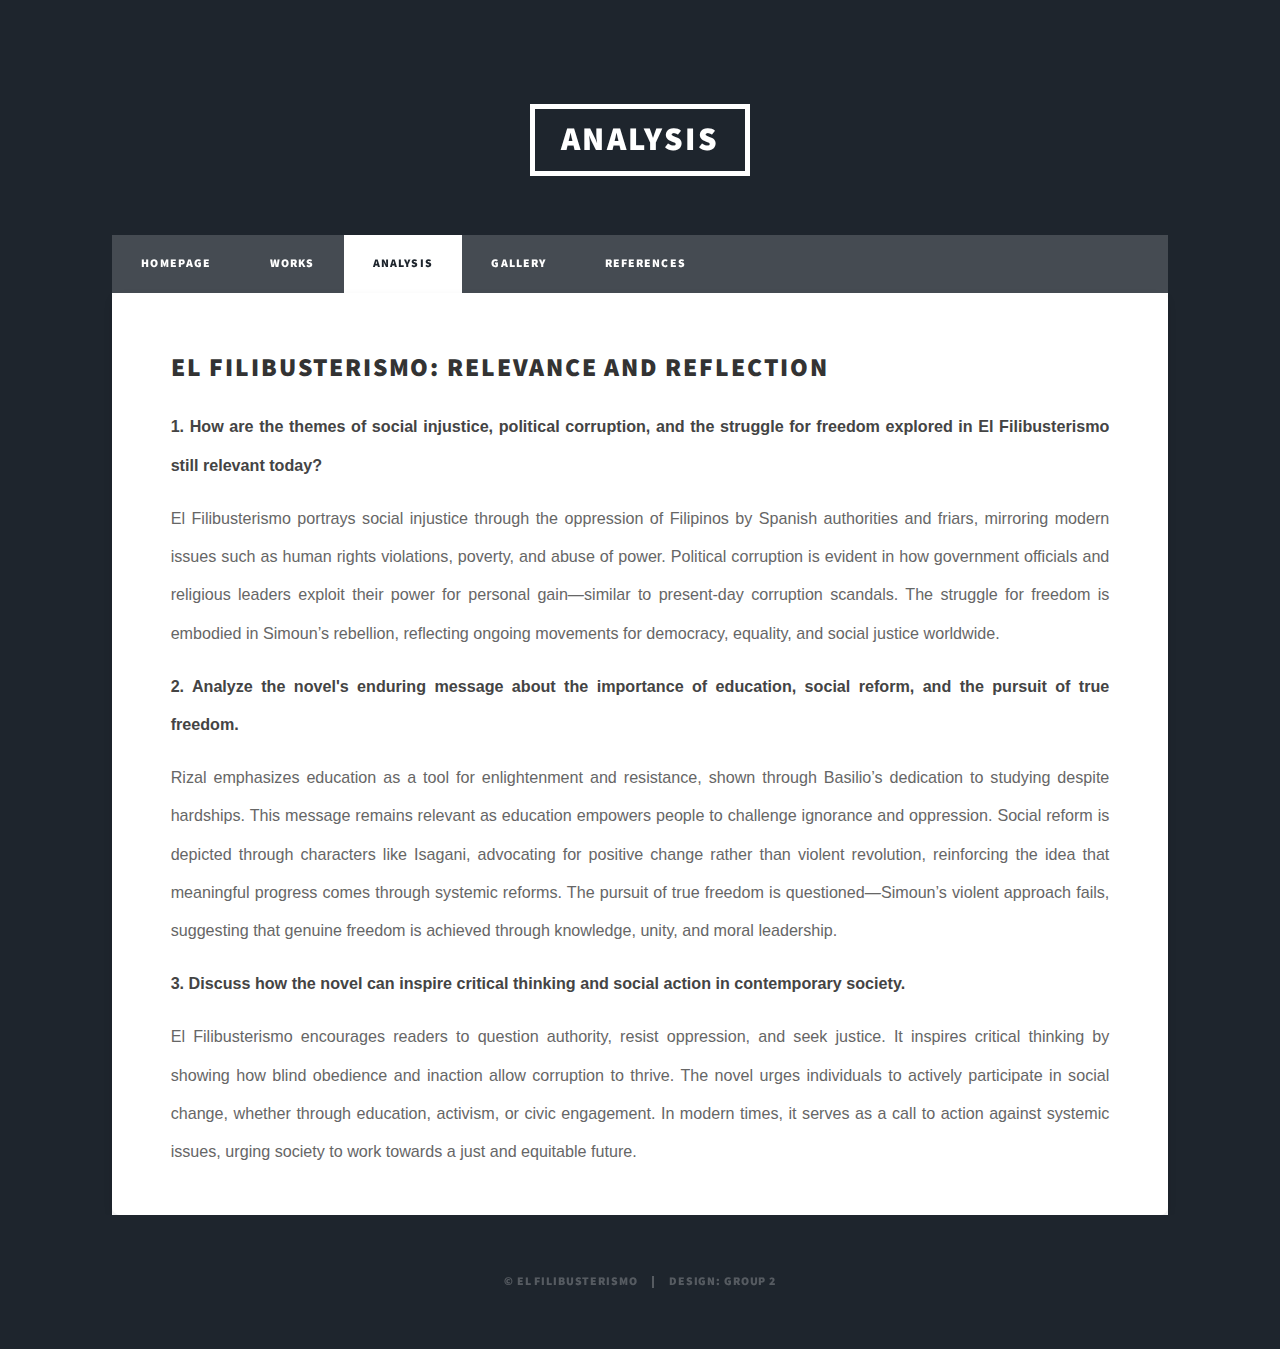
==== commit 7d618680: "Update elements.html" ====
--- a/elements.html
+++ b/elements.html
@@ -16,6 +16,7 @@
 
         .content {
             background-color: white;
+	    font-family: Arial, sans-serif;
             padding: 20px;
             border-radius: 8px;
             box-shadow: 0 4px 8px rgba(0, 0, 0, 0.1);
--- a/assets/css/main.css
+++ b/assets/css/main.css
@@ -3233,7 +3233,7 @@
 			left: 0;
 			width: 100%;
 			height: 100%;
-			background-color: #212931;
+			
 			background-image: url("bgbg.jpg");
 			background-size: auto,								auto,														100% auto;
 			background-position: center,								center,														top center;
--- a/assets/css/noscript.css
+++ b/assets/css/noscript.css
@@ -1,36 +1,36 @@
-@import url(font-awesome.min.css);
-
+@import url(font-awesome.min.css);
+
 /*
 	Massively by HTML5 UP
 	html5up.net | @ajlkn
 	Free for personal and commercial use under the CCA 3.0 license (html5up.net/license)
-*/
-
-/* Wrapper */
-
-	#wrapper {
-		background-color: #212931;
-		background-image: url("../../images/overlay.png"), linear-gradient(0deg, rgba(0, 0, 0, 0.1), rgba(0, 0, 0, 0.1)), url("../../images/bg.jpg");
-		background-size: auto,								auto,														100% auto;
-		background-position: center,								center,														top center;
-		background-repeat: repeat,								no-repeat,													no-repeat;
-		background-attachment: fixed,								fixed,														fixed;
-	}
-
-		#wrapper.fade-in:before {
-			display: none;
-		}
-
-/* Intro */
-
-	body.is-preload #intro {
-		opacity: 1;
-	}
-
-		body.is-preload #intro:not(.hidden) + #header + #nav {
-			-moz-transform: none;
-			-webkit-transform: none;
-			-ms-transform: none;
-			transform: none;
-			opacity: 1;
-		}+*/
+
+/* Wrapper */
+
+	#wrapper {
+		
+		background-image: url("bgbg.jpg");
+		background-size: auto,								auto,														100% auto;
+		background-position: center,								center,														top center;
+		background-repeat: repeat,								no-repeat,													no-repeat;
+		background-attachment: fixed,								fixed,														fixed;
+	}
+
+		#wrapper.fade-in:before {
+			display: none;
+		}
+
+/* Intro */
+
+	body.is-preload #intro {
+		opacity: 1;
+	}
+
+		body.is-preload #intro:not(.hidden) + #header + #nav {
+			-moz-transform: none;
+			-webkit-transform: none;
+			-ms-transform: none;
+			transform: none;
+			opacity: 1;
+		}
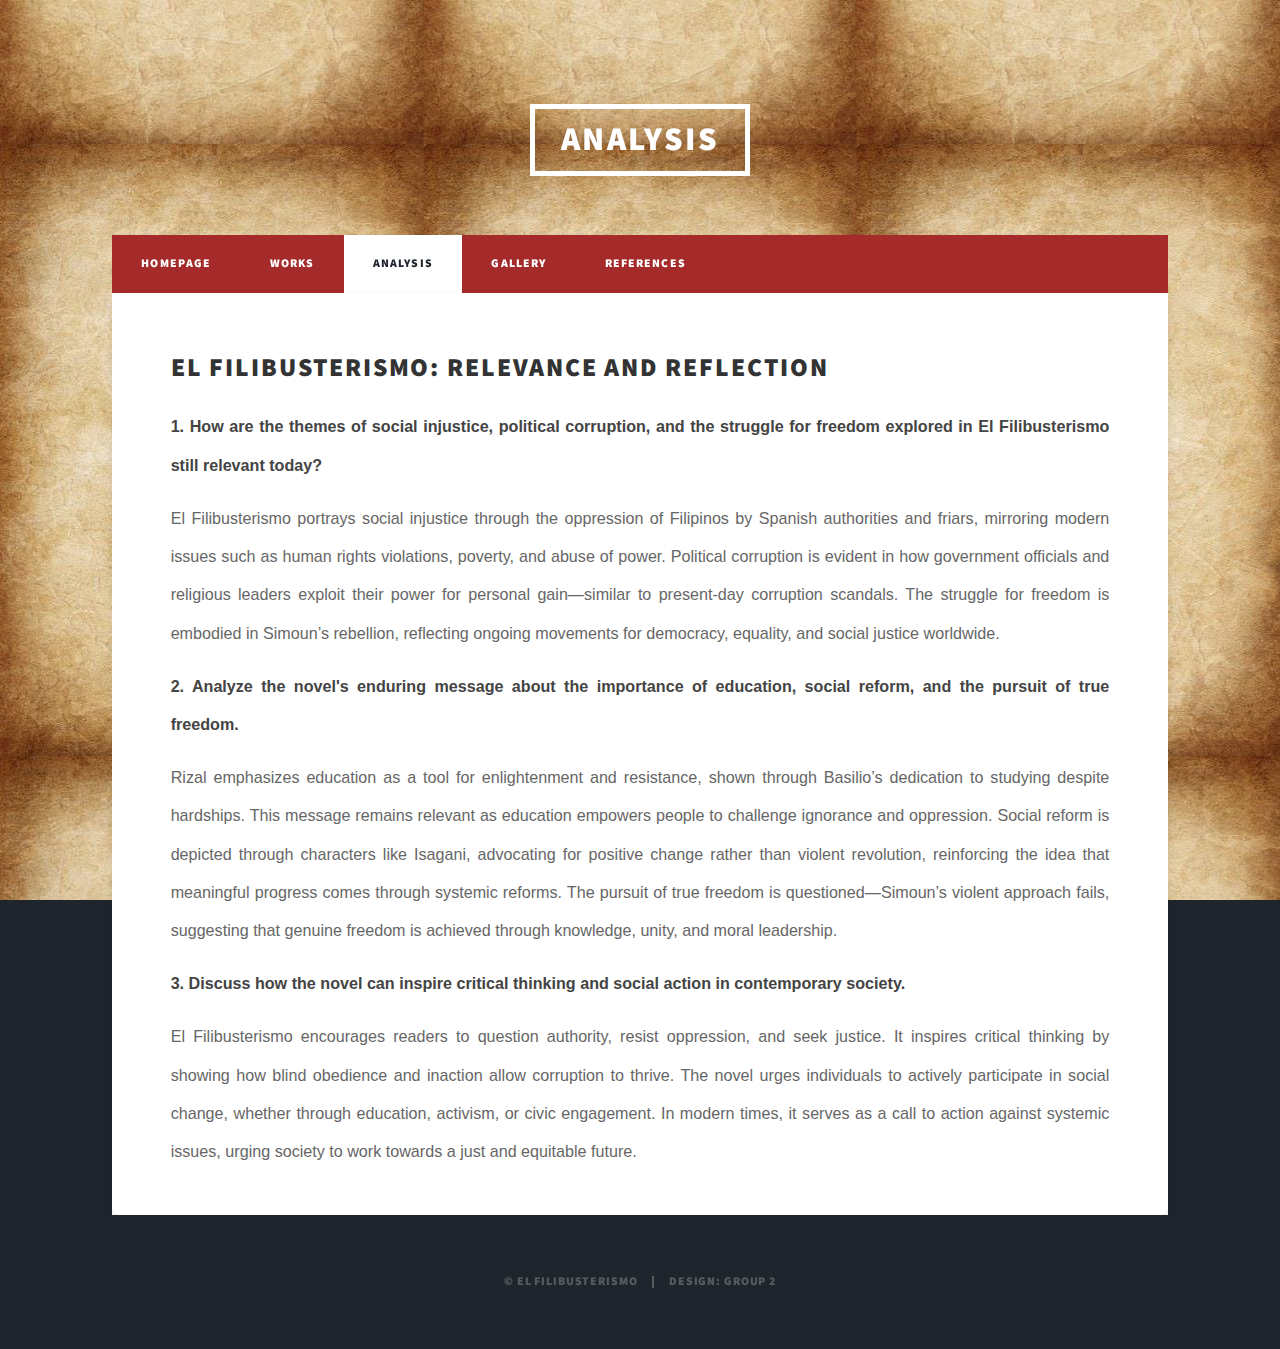
==== commit 954455c0: "Update elements.html" ====
--- a/elements.html
+++ b/elements.html
@@ -16,7 +16,7 @@
 
         .content {
             background-color: white;
-	    font-family: Arial, sans-serif;
+	     font-family: Arial; /* Ensures only Arial is used */
             padding: 20px;
             border-radius: 8px;
             box-shadow: 0 4px 8px rgba(0, 0, 0, 0.1);
@@ -31,11 +31,13 @@
             color: #666;
             font-size: 1.1rem;
             margin-bottom: 1rem;
+		 font-family: Arial; /* Ensures only Arial is used */
         }
 
         .content .question {
             font-weight: bold;
             color: #444;
+		 font-family: Arial; /* Ensures only Arial is used */
         }
     </style>
 	</head>
--- a/assets/css/main.css
+++ b/assets/css/main.css
@@ -3615,7 +3615,7 @@
 		-webkit-transition: -webkit-transform 1s ease, opacity 1s ease;
 		-ms-transition: -ms-transform 1s ease, opacity 1s ease;
 		transition: transform 1s ease, opacity 1s ease;
-		background: rgba(255, 255, 255, 0.175);
+		background-color: brown;
 		height: 4rem;
 		line-height: 4rem;
 		margin: -4rem auto 0 auto;
--- a/assets/css/noscript.css
+++ b/assets/css/noscript.css
@@ -11,6 +11,7 @@
 	#wrapper {
 		
 		background-image: url("bgbg.jpg");
+		background-color: brown;
 		background-size: auto,								auto,														100% auto;
 		background-position: center,								center,														top center;
 		background-repeat: repeat,								no-repeat,													no-repeat;
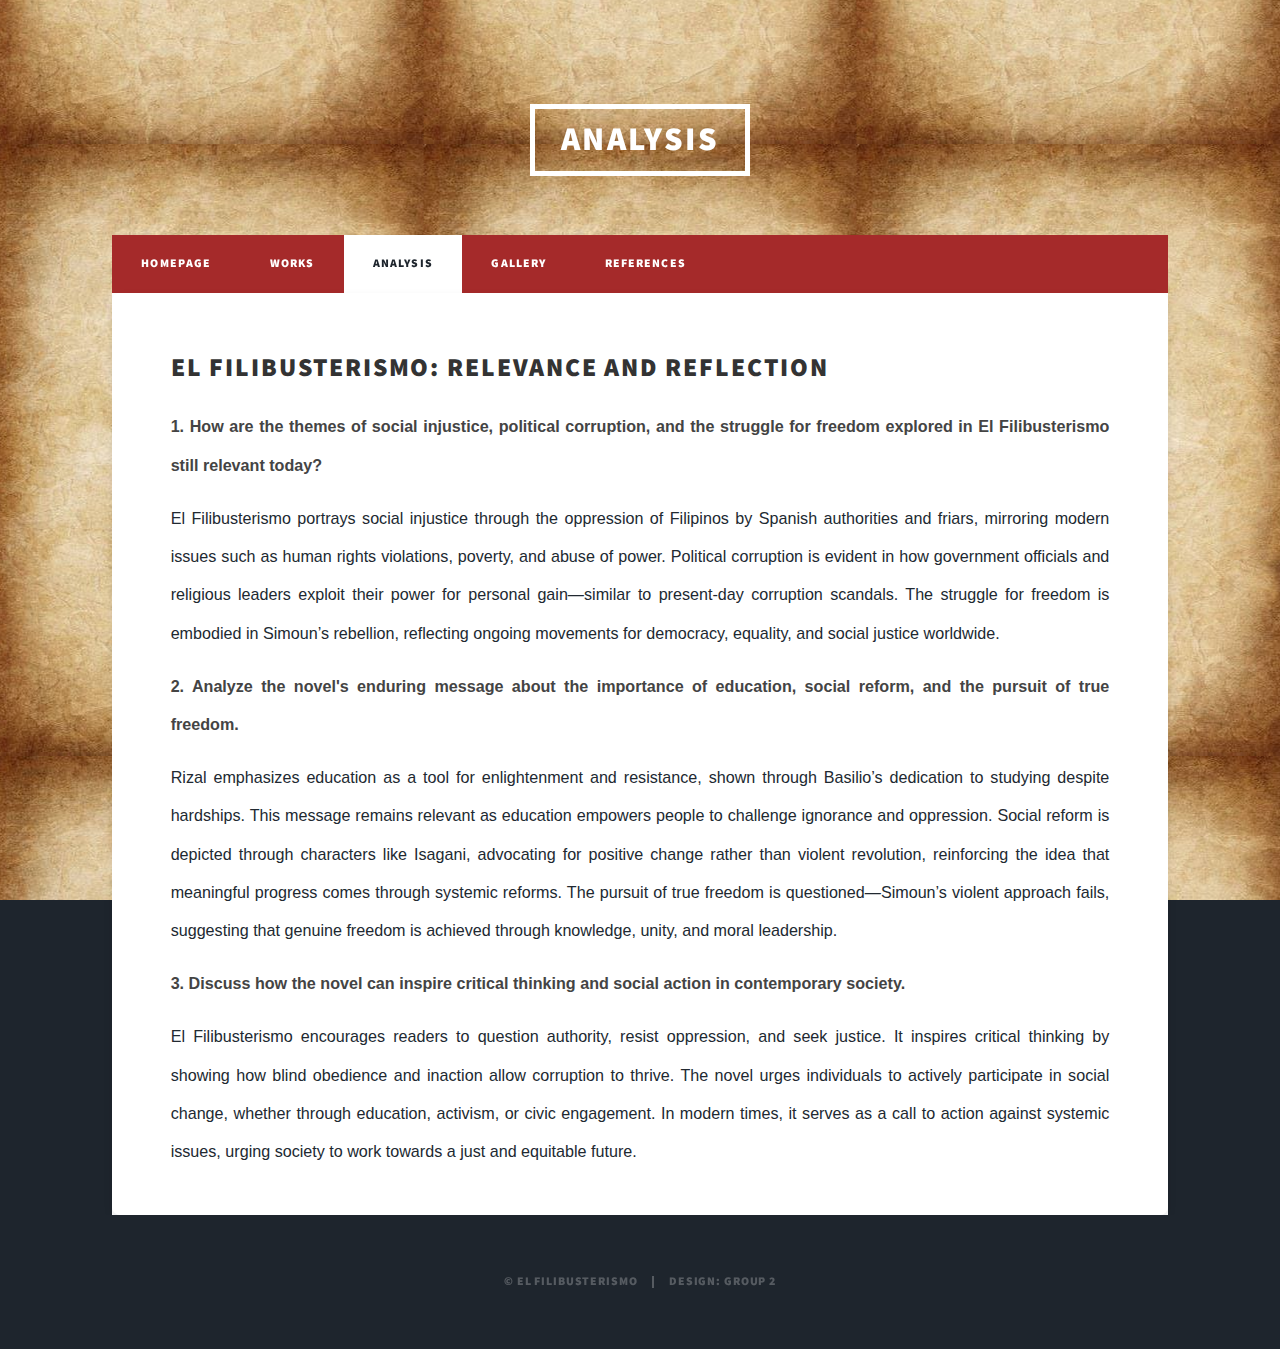
==== commit 08c151cf: "Update elements.html" ====
--- a/elements.html
+++ b/elements.html
@@ -28,7 +28,6 @@
         }
 
         .content p {
-            color: #666;
             font-size: 1.1rem;
             margin-bottom: 1rem;
 		 font-family: Arial; /* Ensures only Arial is used */
